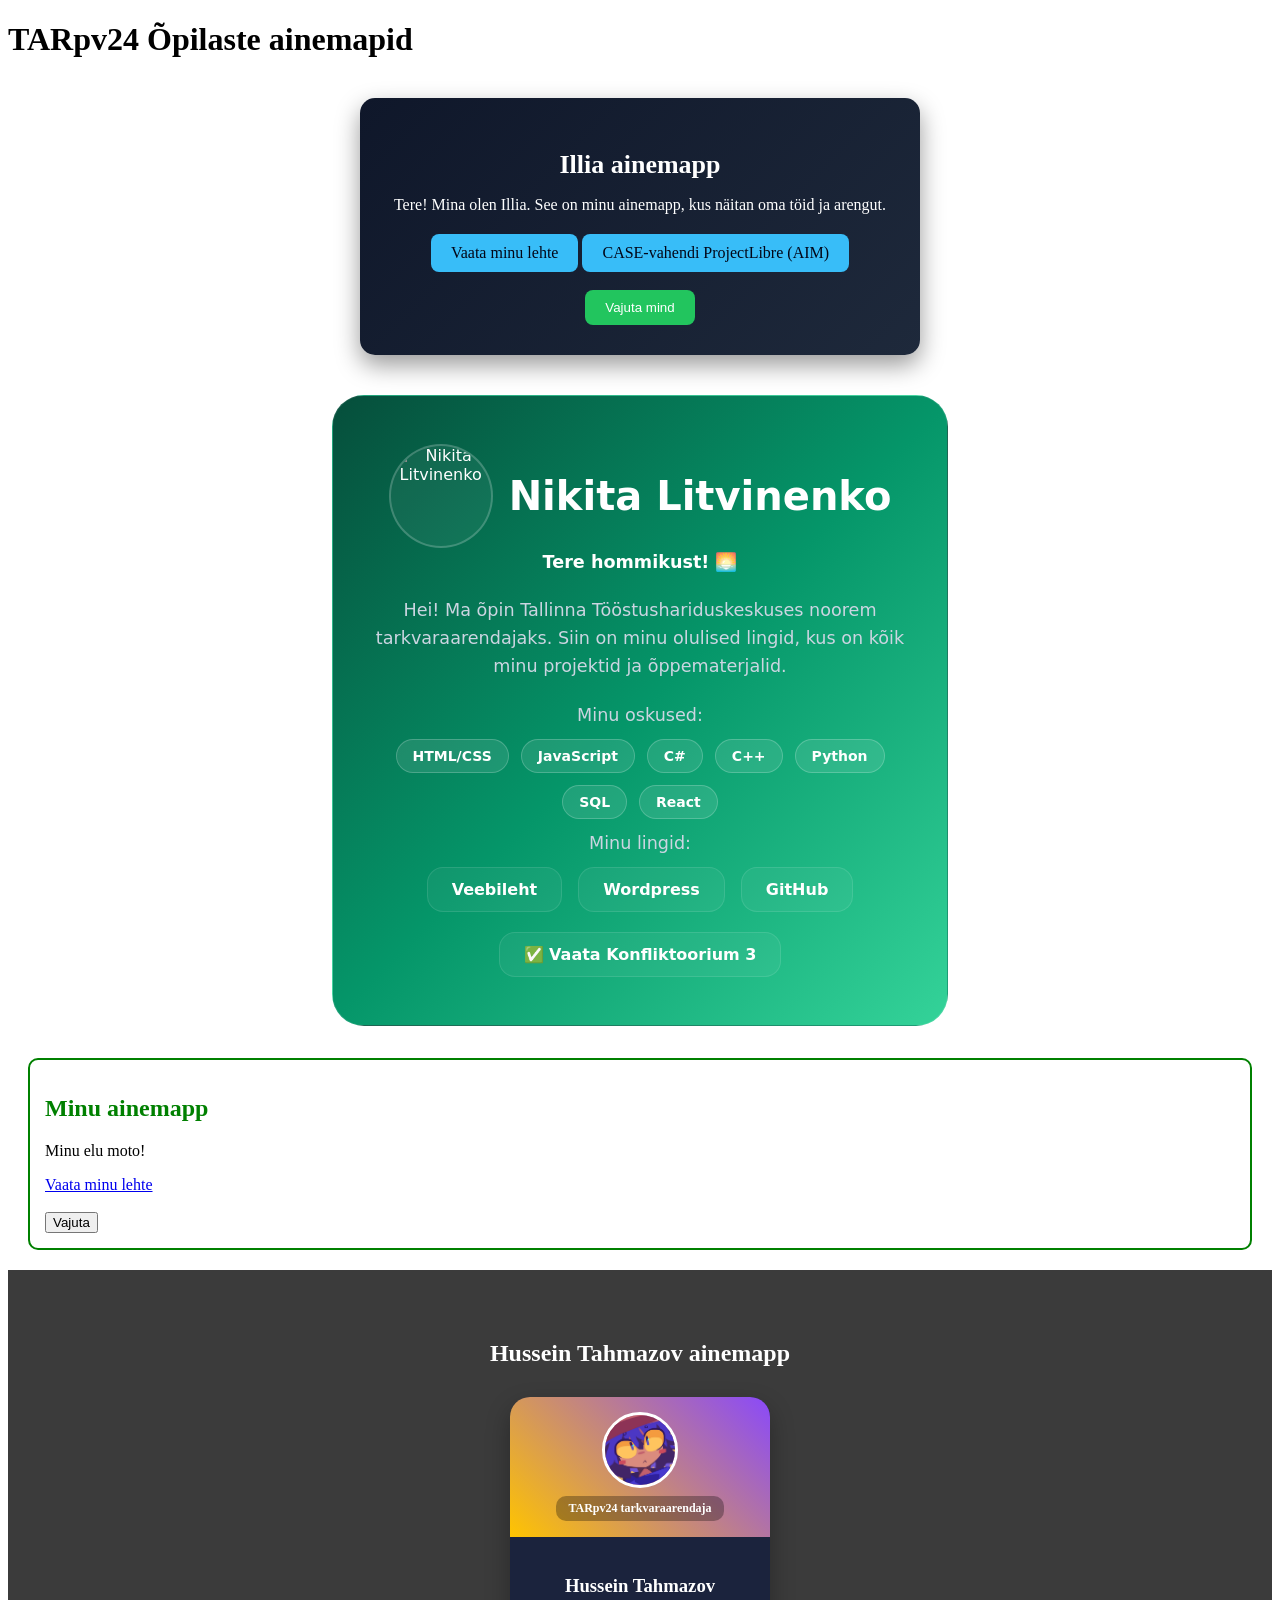
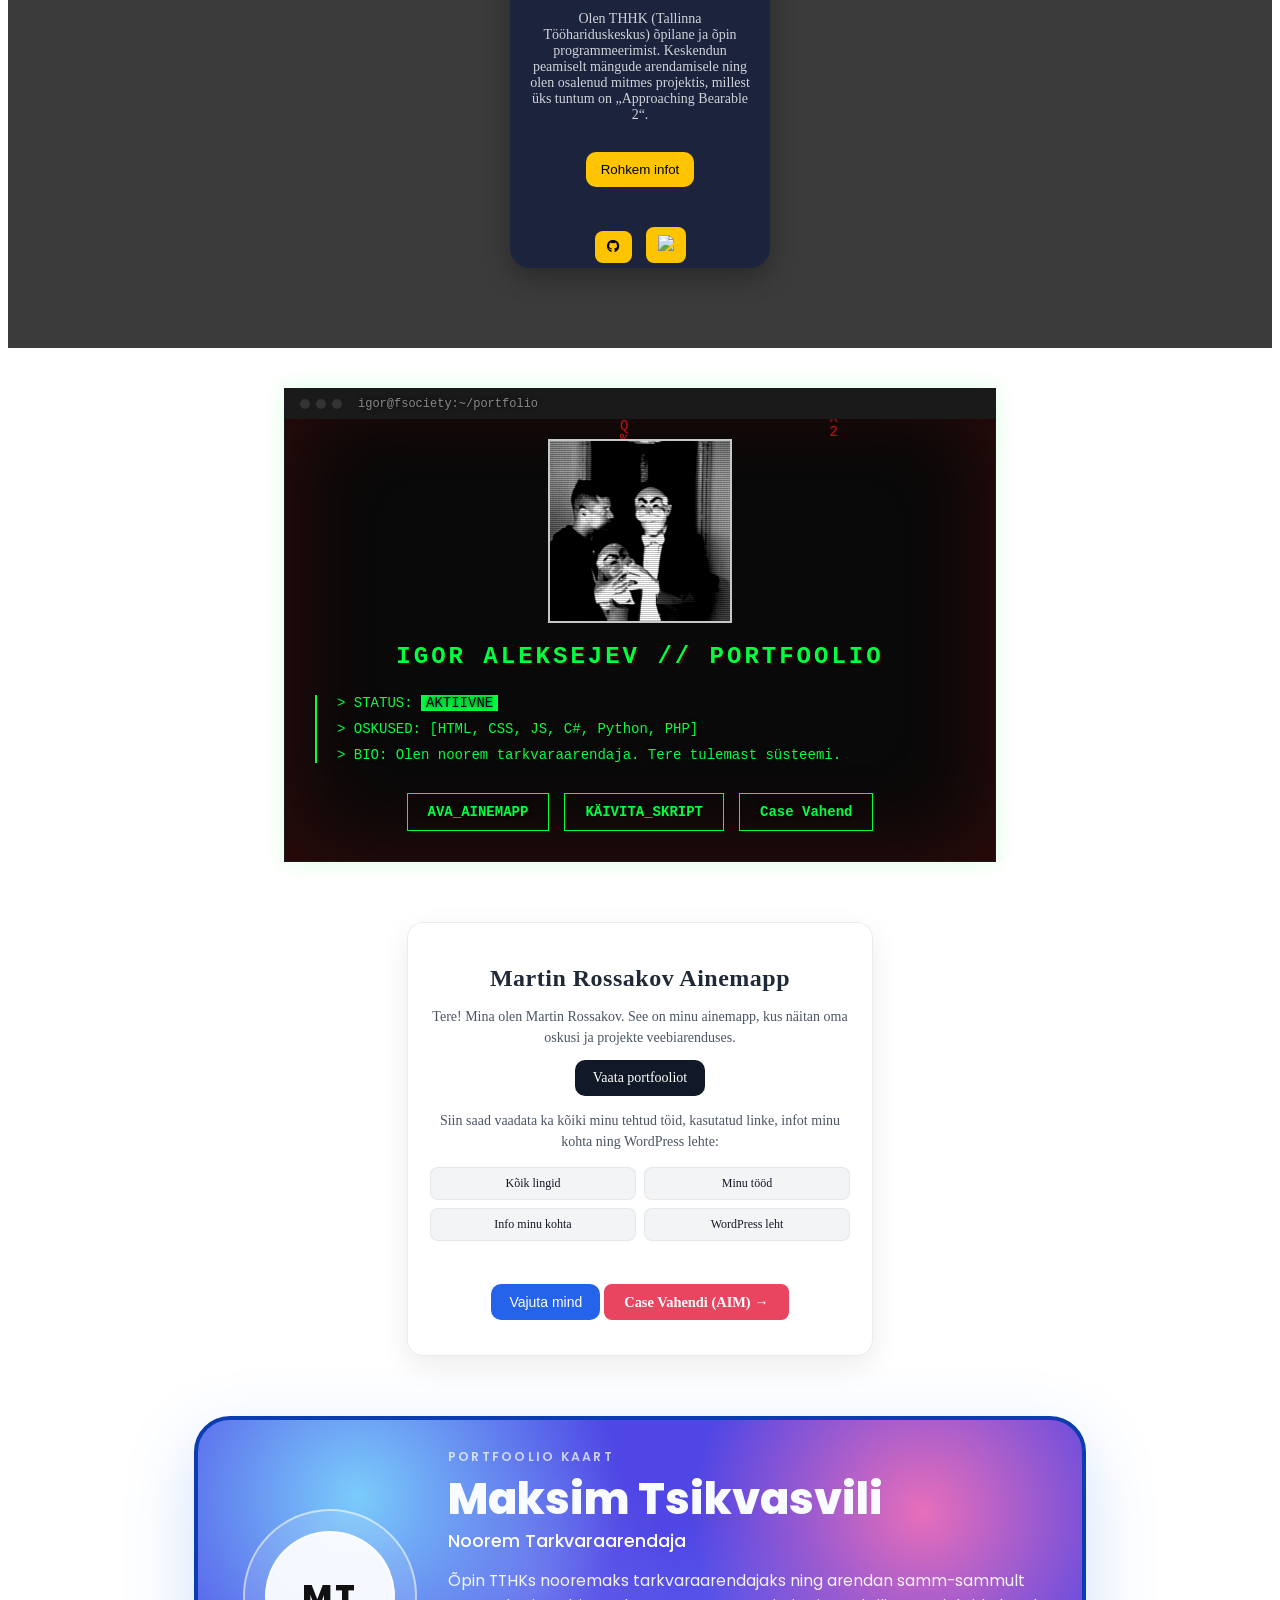
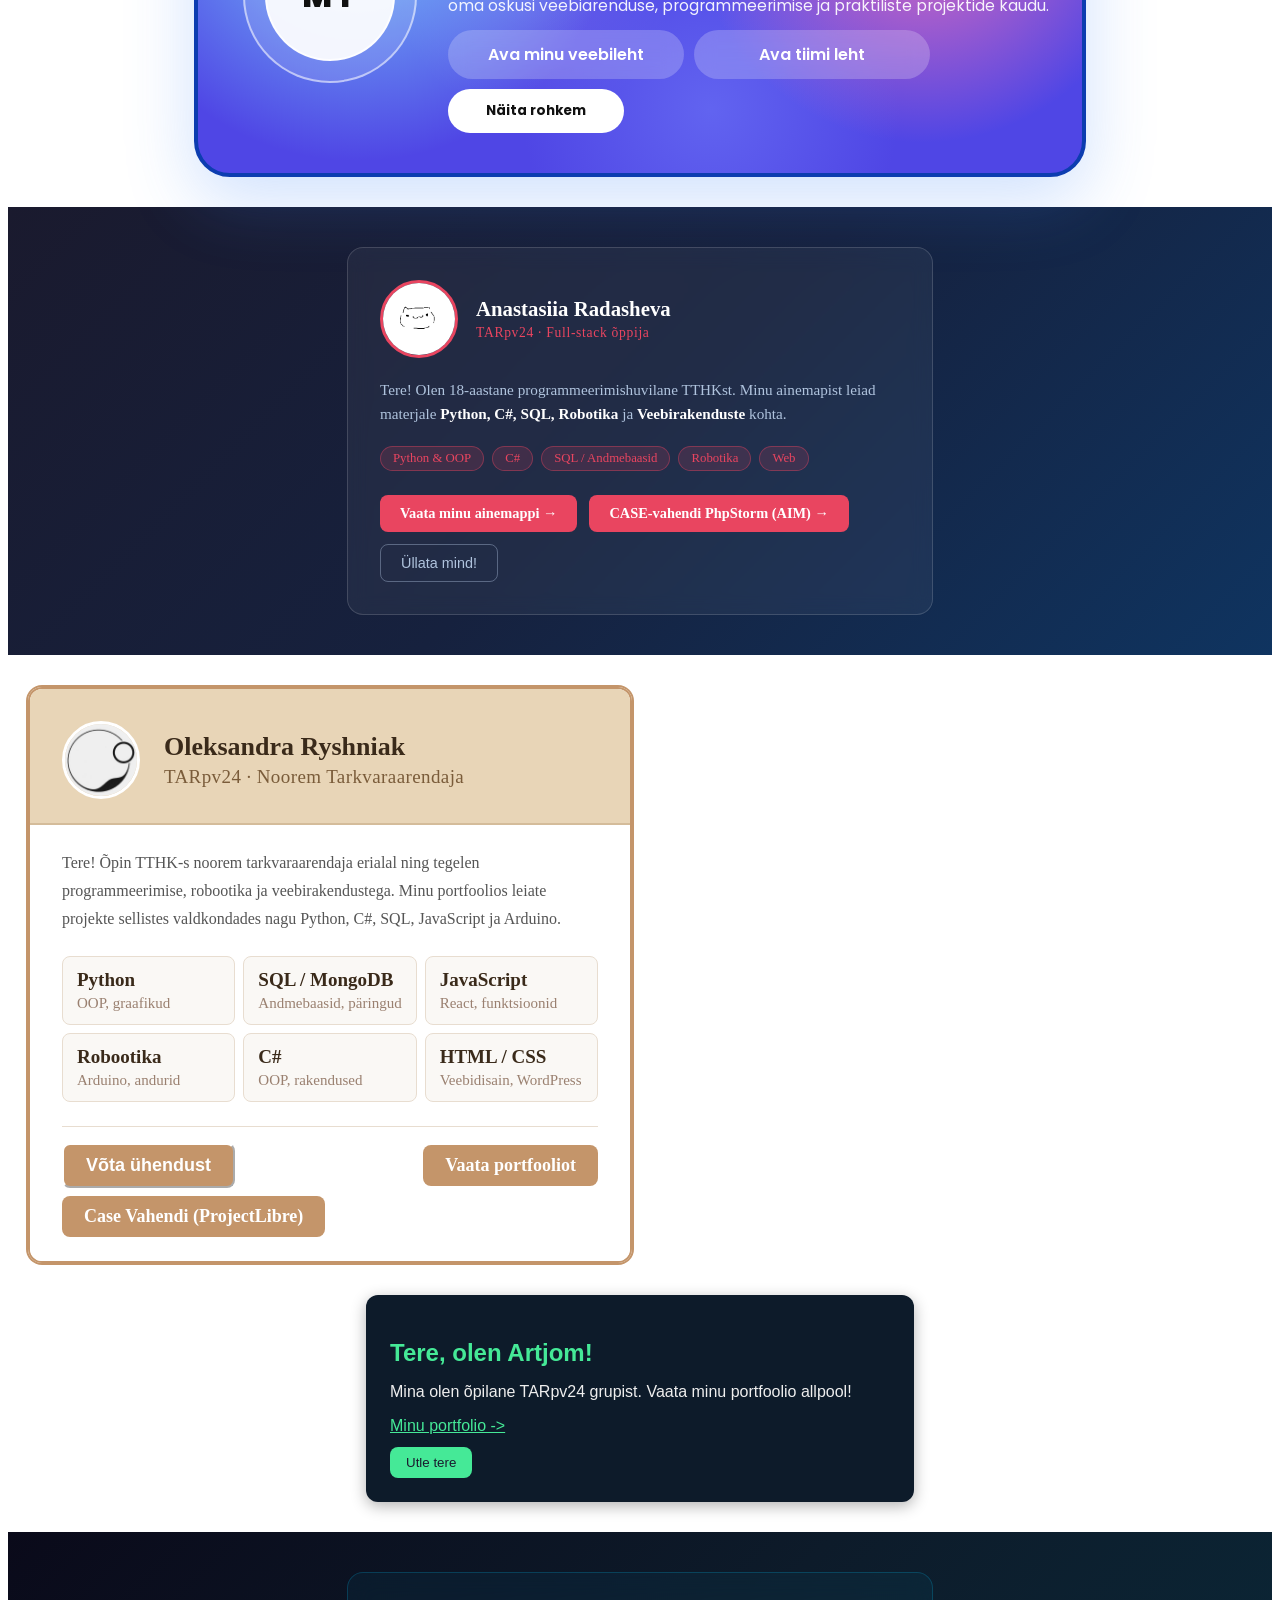
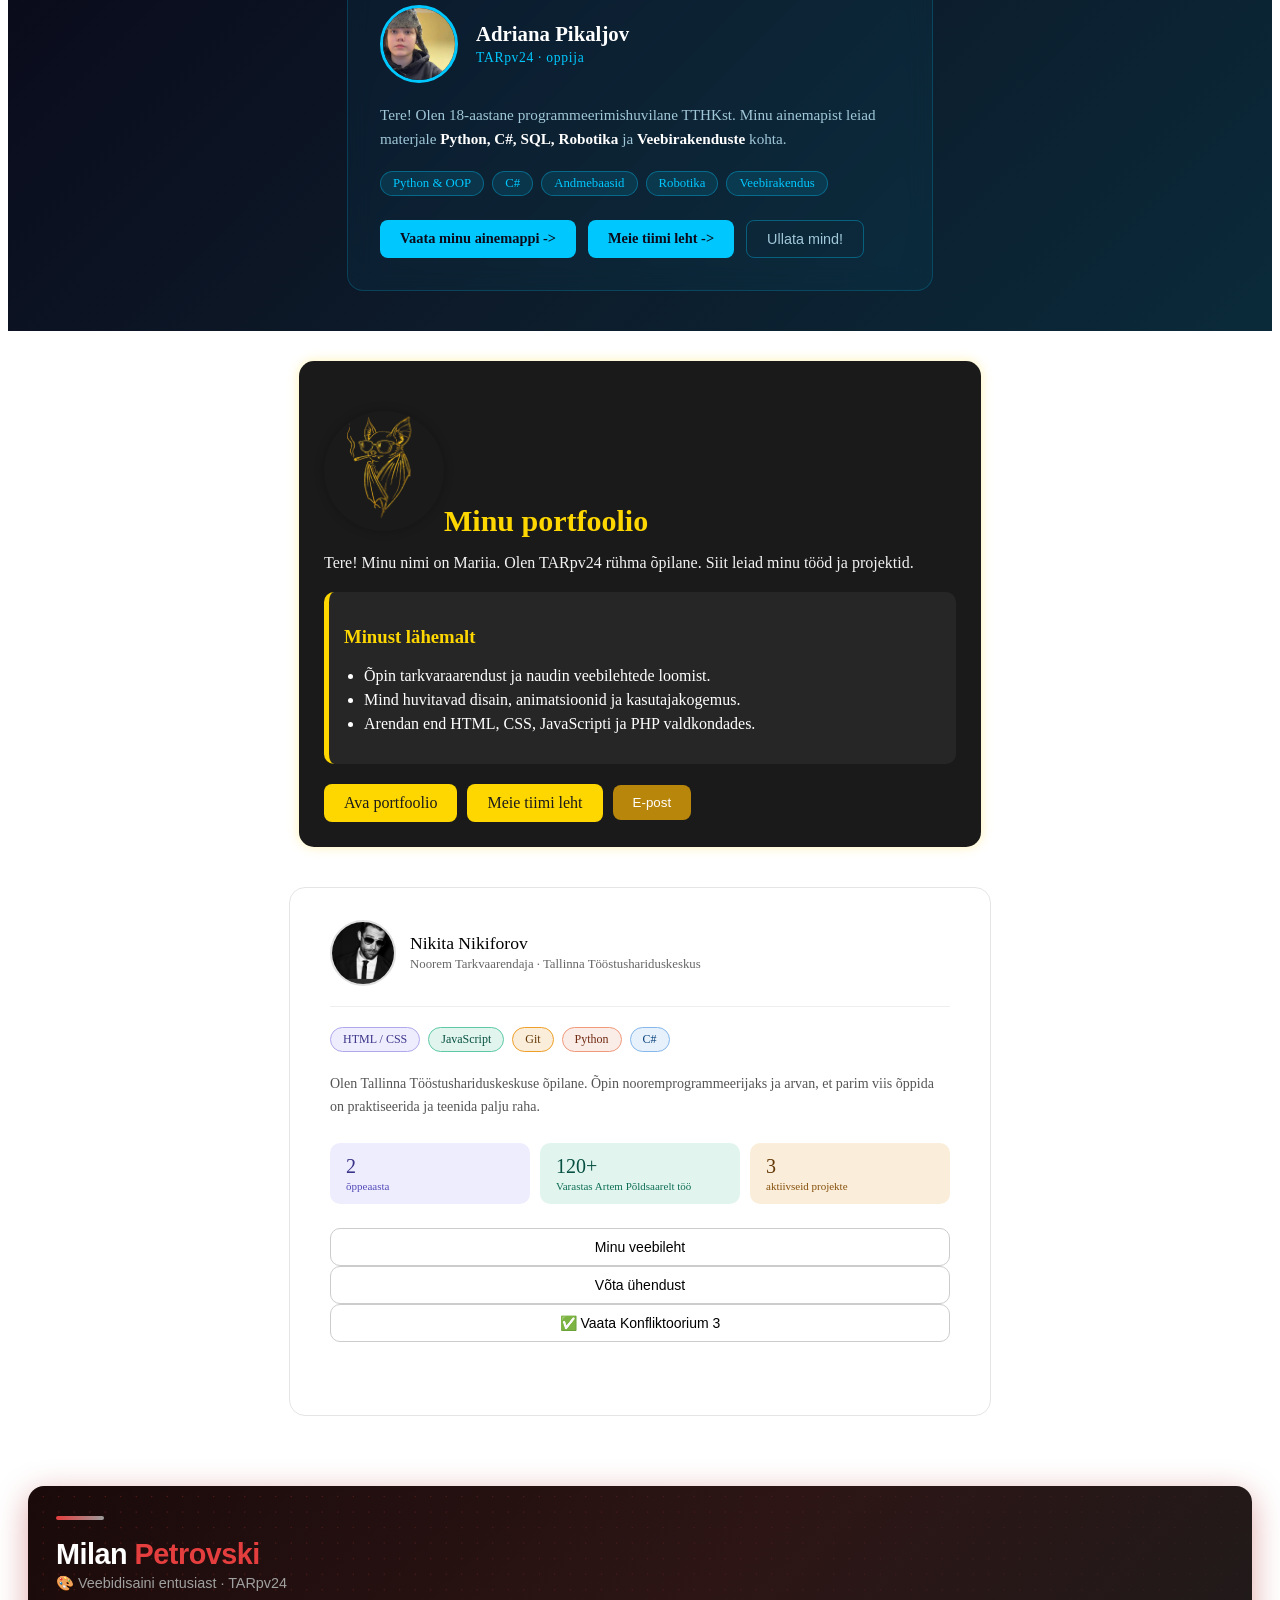
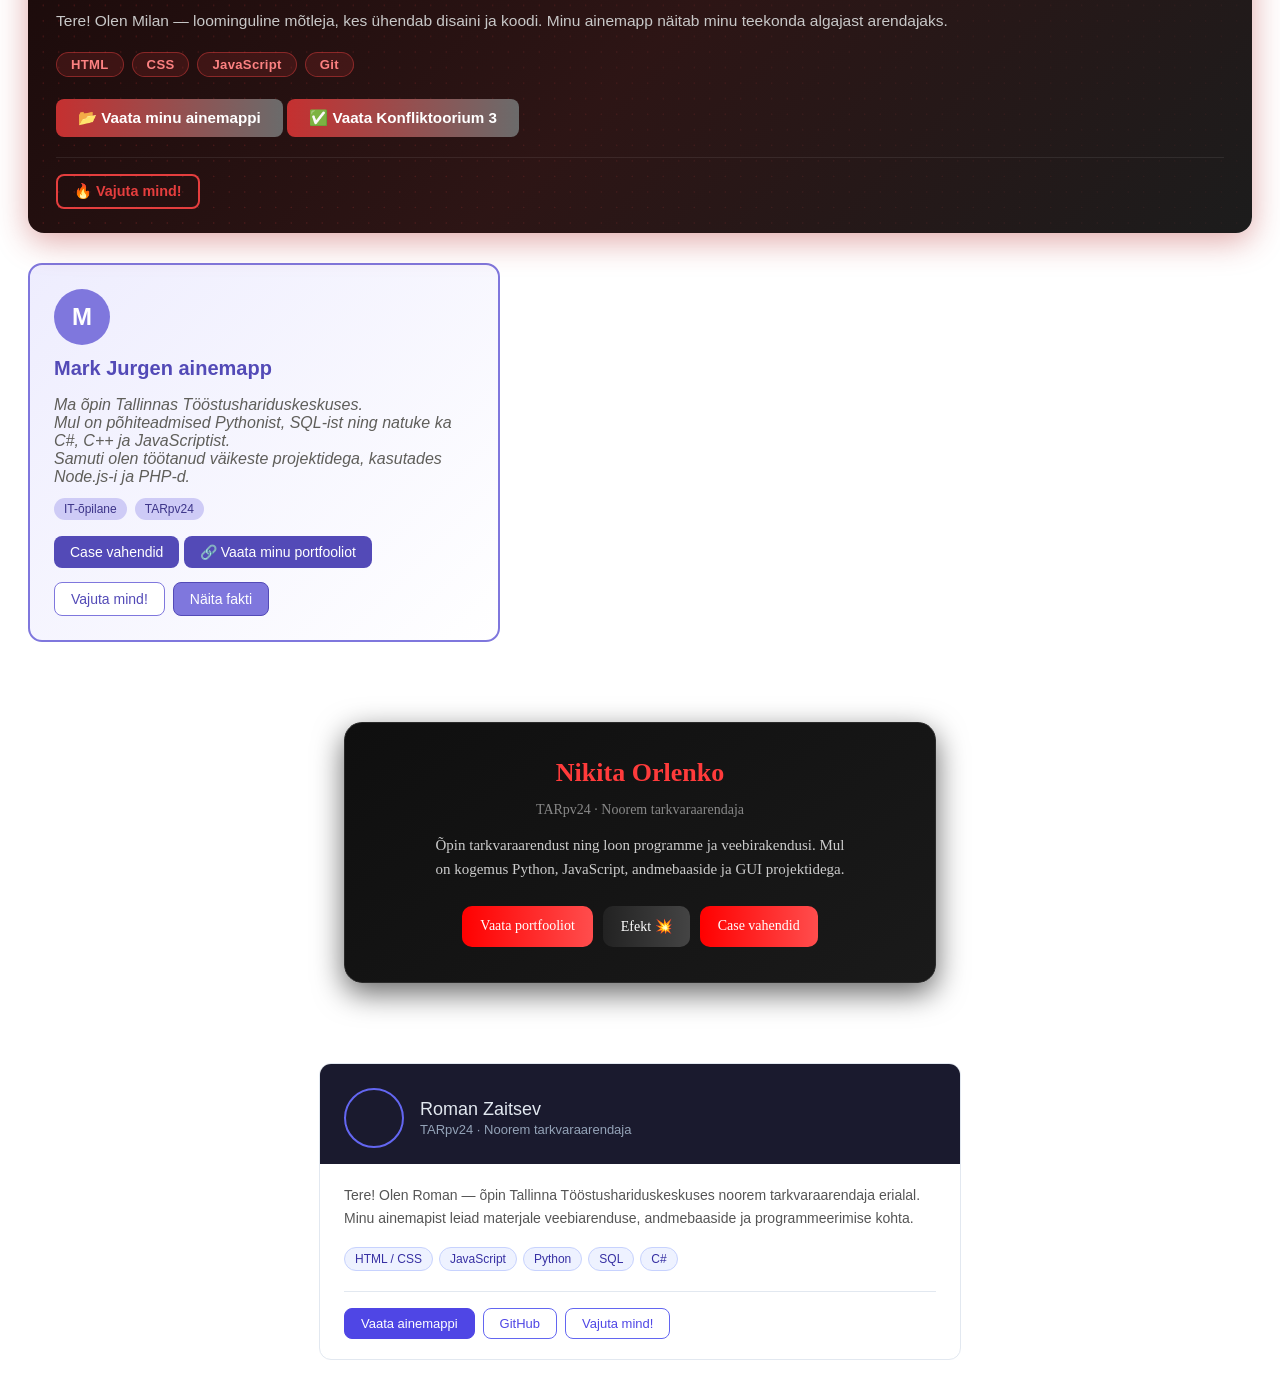
==== index.html @ 667fa2ba "Merge remote-tracking branch 'origin/Hussein_Tahmazov-feature'" ====
<!DOCTYPE html>
<html lang="et">

<head>
    <meta charset="UTF-8">
    <title>Ainemapid</title>
    <link rel="preconnect" href="https://fonts.googleapis.com">
    <link rel="preconnect" href="https://fonts.gstatic.com" crossorigin>
    <link href="https://fonts.googleapis.com/css2?family=Poppins:wght@400;500;600;700;800&display=swap" rel="stylesheet">

    <!-- CSS link -->
    <link rel="stylesheet" href="style.css">
    <link rel="stylesheet" href="https://cdnjs.cloudflare.com/ajax/libs/font-awesome/6.5.0/css/all.min.css">
    <link rel="stylesheet" href="illia.css">
</head>

<body>

    <h1>TARpv24 Õpilaste ainemapid</h1>

    <!-- SIIN võivad olla teiste õpilaste osad -->

    <section class="illia-section" id="illia">
        <h2 class="illia-title">Illia ainemapp</h2>
        <p class="illia-text">
            Tere! Mina olen Illia. See on minu ainemapp, kus näitan oma töid ja arengut.
        </p>
        <a class="illia-link" href="https://illiablahun24.thkit.ee" target="_blank">
            Vaata minu lehte
        </a>
        <a href="AIM/index.html" target="_blank" class="illia-link">
            CASE-vahendi ProjectLibre (AIM)
        </a>
        <br><br>
        <button class="illia-btn" onclick="showMessage()">
            Vajuta mind
        </button>

    </section>

    <!-- NIKITA LITVINENKO OSA ALGUS -->

    <section id="nikita-litvinenko-section" class="nikita-litvinenko-profile-card">
        <div class="nikita-litvinenko-card-content">
            <div class="nikita-litvinenko-avatar-title-container">
                <div class="nikita-litvinenko-avatar-container">
                    <div class="nikita-litvinenko-avatar-glow"></div>
                    <img src="https://avatars.githubusercontent.com/u/195296126?v=4" alt="Nikita Litvinenko"
                        class="nikita-litvinenko-avatar">
                </div>
                <h2 class="nikita-litvinenko-title">Nikita Litvinenko</h2>
            </div>
            <p id="nikita-litvinenko-greeting" class="nikita-litvinenko-description"
                style="font-weight: 600; color: #ffffff; margin-top: 0;"></p>

            <p class="nikita-litvinenko-description">Hei! Ma õpin Tallinna Tööstushariduskeskuses
                noorem tarkvaraarendajaks. Siin on minu olulised lingid, kus on kõik
                minu projektid ja õppematerjalid.</p>

            <p class="nikita-litvinenko-description">Minu oskused:</p>

            <div class="nikita-litvinenko-skills-grid">
                <div class="nikita-litvinenko-skill-tag">HTML/CSS</div>
                <div class="nikita-litvinenko-skill-tag">JavaScript</div>
                <div class="nikita-litvinenko-skill-tag">C#</div>
                <div class="nikita-litvinenko-skill-tag">C++</div>
                <div class="nikita-litvinenko-skill-tag">Python</div>
                <div class="nikita-litvinenko-skill-tag">SQL</div>
                <div class="nikita-litvinenko-skill-tag">React</div>
            </div>

            <p class="nikita-litvinenko-description">Minu lingid:</p>
            <div class="nikita-litvinenko-links" style="margin-bottom: 20px;">
                <a href="https://nikitalitvinenko24.thkit.ee/" class="nikita-litvinenko-link-btn"
                    target="_blank">Veebileht</a>
                <a href="https://nikitalitvinenko24.thkit.ee/wp" class="nikita-litvinenko-link-btn"
                    target="_blank">Wordpress</a>
                <a href="https://github.com/nikita-lit" class="nikita-litvinenko-link-btn" target="_blank">GitHub</a>
            </div>
            <div class="nikita-litvinenko-links">
                <a href="konf2-2/index.html" class="nikita-litvinenko-link-btn"
                    target="_blank">✅ Vaata Konfliktoorium 3</a>
            </div>
        </div>
    </section>
    <script>
        const greetingElement = document.getElementById('nikita-litvinenko-greeting');
        const hour = new Date().getHours();
        let greeting = "Tere!";

        if (hour >= 5 && hour < 12)
            greeting = "Tere hommikust! 🌅";
        else if (hour >= 12 && hour < 18)
            greeting = "Tere päevast! ☀️";
        else if (hour >= 18 && hour < 22)
            greeting = "Tere õhtust! 🌙";
        else
            greeting = "Head ööd! ✨";

        let i = 0;
        function typeWriter()
        {
            if (i < greeting.length)
            {
                greetingElement.textContent += greeting.charAt(i);
                i++;
                setTimeout(typeWriter, 100);
            }
        }
        greetingElement.textContent = "";
        typeWriter();

        const skillTags = document.querySelectorAll('.nikita-litvinenko-skill-tag');
        skillTags.forEach(tag => {
            tag.addEventListener('click', () => {

                tag.style.transform = 'scale(1.1)';
                tag.style.backgroundColor = '#10b981';
                tag.style.color = '#ffffff';

                setTimeout(() => {
                    alert(`Oled valinud oskuse: ${tag.innerText}`);
                }, 50);

                setTimeout(() => {
                    tag.style.transform = 'scale(1)';
                    tag.style.backgroundColor = '';
                    tag.style.color = '';
                }, 300);
            });
        });
    </script>
    <!-- NIKITA LITVINENKO OSA LÕPP -->

    <!-- MINU OSA ALGUS -->
    <section class="minu-osa">
        <h2>Minu ainemapp</h2>

        <p>Minu elu moto!</p>

        <a href="SIIA_SINU_LINK" target="_blank">
            Vaata minu lehte
        </a>

        <br><br>

        <button onclick="alert('Tere!')">Vajuta</button>
    </section>
    <!-- MINU OSA LÕPP -->
    <section class="hussein-section">
        <h2>Hussein Tahmazov ainemapp</h2>

        <div class="hussein-card">

            <div class="hussein-top">
                <img src="images/Hussik.jpg" alt="Hussein" class="hussein-profile-img">
                <span class="hussein-badge">TARpv24 tarkvaraarendaja</span>
            </div>

            <div class="hussein-bottom">
                <h3>Hussein Tahmazov</h3>
                <p>
                    Olen THHK (Tallinna Tööhariduskeskus) õpilane ja õpin programmeerimist. Keskendun peamiselt mängude
                    arendamisele ning olen osalenud mitmes projektis, millest
                    üks tuntum on „Approaching Bearable 2“.
                </p>

                <button onclick="showMessage()">Rohkem infot</button>

                <div id="hussein-more-info" class="hussein-hidden-info">
                    <p>Õpin Tallinna tööshariduskeskuses (TARpv24).</p>
                    <p>Minu eesmärk on aidata inimesi oma programmide abil.</p>
                    <p>Oskused: HTML, CSS, JavaScript, PHP, Python, MySQL, C#, Lua, C++.</p>
                </div>
            </div>

            <div class="hussein-social-links">
                <a href="https://github.com/afunne" target="_blank">
                    <i class="fab fa-github"></i>
                </a>

                <a href="https://www.roblox.com/users/2741083612/profile" target="_blank">
                    <img src="https://img.icons8.com/?size=10&id=On1mXgF3RZRN&format=png&color=000000"
                        class="hussein-social-icon">
                </a>
            </div>

        </div>
    </section>

    <script>
        function showMessage() {
            const info = document.getElementById("hussein-more-info");
            const btn = document.querySelector(".hussein-bottom button");

            info.classList.toggle("show");

            if (info.classList.contains("show")) {
                btn.textContent = "Vähem infot";
            } else {
                btn.textContent = "Rohkem infot";
            }
        }
    </script>

    <!-- IGOR OSA ALGUS -->
    <section class="igor-osa">
        <div class="igor-terminal-header">
            <span class="igor-dot"></span><span class="igor-dot"></span><span class="igor-dot"></span>
            <span class="igor-title">igor@fsociety:~/portfolio</span>
        </div>

        <div class="igor-content">
            <div class="igor-image-wrapper">
                <img src="igor-pilt/igor.jpg" alt="Igor" class="igor-pilt">
                <div class="igor-glitch-overlay"></div>
            </div>

            <h2 class="igor-h2">Igor Aleksejev // Portfoolio</h2>

            <div class="igor-data">
                <p class="igor-p">> STATUS: <span class="igor-highlight">AKTIIVNE</span></p>
                <p class="igor-p">> OSKUSED: [HTML, CSS, JS, C#, Python, PHP]</p>
                <p class="igor-p">> BIO: Olen noorem tarkvaraarendaja. Tere tulemast süsteemi.</p>
            </div>

            <div class="igor-actions">
                <a href="https://igoraleksejev24.thkit.ee/" target="_blank" class="igor-link">AVA_AINEMAPP</a>
                <button class="igor-btn" id="igor-hack-btn">KÄIVITA_SKRIPT</button>
                <a href="kak-dushe-ugodno/index.html" target="_blank" class="igor-link">
                    Case Vahend
                </a>
            </div>
        </div>
    </section>
    <!-- IGOR OSA LÕPP -->

    <section class="martin-rossakov-box">
        <h2 id="martin-rossakov-heading">Martin Rossakov Ainemapp</h2>
        <p class="martin-rossakov-desc">
            Tere! Mina olen Martin Rossakov. See on minu ainemapp, kus näitan oma oskusi ja projekte veebiarenduses.
        </p>
        <a href="https://martinrossakov24.thkit.ee/index.html" target="_blank" class="martin-rossakov-btn">
            Vaata portfooliot
        </a>
        <p class="martin-rossakov-desc">
            Siin saad vaadata ka kõiki minu tehtud töid, kasutatud linke, infot minu kohta ning WordPress lehte:
        </p>
        <div class="martin-rossakov-links">
            <a href="https://martinrossakov24.thkit.ee/teemad_lindig.html" target="_blank" class="martin-rossakov-small-btn">
                Kõik lingid
            </a>
            <a href="https://martinrossakov24.thkit.ee/tood.html" target="_blank" class="martin-rossakov-small-btn">
                Minu tööd
            </a>
            <a href="https://martinrossakov24.thkit.ee/info.html" target="_blank" class="martin-rossakov-small-btn">
                Info minu kohta
            </a>
            <a href="https://martinrossakov24.thkit.ee/wp/" target="_blank" class="martin-rossakov-small-btn">
                WordPress leht
            </a>
        </div>
        <br>
        <button onclick="martinAlert()" class="martin-rossakov-action">
            Vajuta mind
        </button>
        <a href="AIM/index.html" target="_blank" class="nastja-link-nupp">
            Case Vahendi (AIM)  →
        </a>
        <p id="martin-rossakov-text"></p>
    </section>

    <!-- MAKSIMI OSA ALGUS -->
    <section class="maksim-section">
        <div class="maksim-card" id="maksim-card">
            <div class="maksim-layout">
                <div class="maksim-visual">
                    <div class="maksim-avatar-ring">
                        <div class="maksim-avatar">
                            <span class="maksim-avatar-text">MT</span>
                        </div>
                    </div>
                </div>
                <div class="maksim-content">
                    <p class="maksim-eyebrow">Portfoolio kaart</p>
                    <h2>Maksim Tsikvasvili</h2>
                    <p class="maksim-role">Noorem Tarkvaraarendaja</p>
                    <p class="maksim-text">
                        Õpin TTHKs nooremaks tarkvaraarendajaks ning arendan samm-sammult oma oskusi veebiarenduse,
                        programmeerimise ja praktiliste projektide kaudu.
                    </p>
                    <div class="maksim-actions">
                        <a class="maksim-link" href="https://maksimtsikvasvili24.thkit.ee/" target="_blank" rel="noreferrer">
                            Ava minu veebileht
                        </a>
                        <a class="maksim-link" href="./MMA/index.html">
                            Ava tiimi leht
                        </a>
                        <button class="maksim-button" id="maksim-button" type="button" onclick="toggleMaksimCard()">
                            Näita rohkem
                        </button>
                    </div>
                    <div class="maksim-extra" id="maksim-extra">
                        <div class="maksim-extra-inner">
                            <p class="maksim-status" id="maksim-status">
                                Dünaamiline osa töötab: kaart on avatud, toonid on tugevamad ja kontaktid on rõhutatud.
                            </p>
                            <div class="maksim-socials">
                                <a class="maksim-social" href="https://github.com/maksimts-kool" target="_blank" rel="noreferrer" aria-label="GitHub">
                                    <svg viewBox="0 0 24 24" aria-hidden="true">
                                        <path d="M12 2C6.477 2 2 6.589 2 12.248c0 4.526 2.865 8.365 6.839 9.72.5.094.682-.221.682-.493 0-.243-.009-.888-.014-1.743-2.782.616-3.37-1.37-3.37-1.37-.455-1.177-1.11-1.49-1.11-1.49-.908-.636.069-.624.069-.624 1.004.072 1.532 1.053 1.532 1.053.892 1.564 2.341 1.112 2.91.85.091-.664.349-1.112.635-1.367-2.22-.258-4.555-1.136-4.555-5.056 0-1.117.389-2.031 1.029-2.747-.103-.259-.446-1.3.098-2.71 0 0 .84-.276 2.75 1.05A9.303 9.303 0 0 1 12 6.836a9.27 9.27 0 0 1 2.505.347c1.909-1.326 2.748-1.05 2.748-1.05.546 1.41.203 2.451.1 2.71.64.716 1.027 1.63 1.027 2.747 0 3.93-2.339 4.794-4.566 5.047.359.317.678.942.678 1.899 0 1.371-.012 2.476-.012 2.812 0 .274.18.592.688.492A10.276 10.276 0 0 0 22 12.248C22 6.589 17.523 2 12 2z"/>
                                    </svg>
                                </a>
                                <a class="maksim-social" href="https://t.me/maksimts3" target="_blank" rel="noreferrer" aria-label="Telegram">
                                    <svg viewBox="0 0 24 24" aria-hidden="true">
                                        <path d="M21.944 4.665c.302-1.423-.516-1.98-1.74-1.533L2.84 9.92c-1.186.458-1.17 1.12-.216 1.412l4.454 1.42 10.31-6.62c.487-.32.932-.148.566.183l-8.356 7.63-.326 4.856c.477 0 .688-.223.955-.486l2.293-2.252 4.77 3.63c.879.495 1.507.24 1.726-.84l2.928-13.188z"/>
                                    </svg>
                                </a>
                            </div>
                        </div>
                    </div>
                </div>
            </div>
        </div>
    </section>
    <!-- MAKSIMI OSA LÕPP -->

    <!-- NASTJA OSA ALGUS -->
    <section class="nastja-section">
        <div class="nastja-card">
            <div class="nastja-header">
                <div class="nastja-avatar">
                    <img src="images/nastja.png" alt="Anastasiia Radasheva" class="nastja-foto">
                </div>
                <div class="nastja-info">
                    <h2 class="nastja-nimi">Anastasiia Radasheva</h2>
                    <p class="nastja-tiitel">TARpv24 · Full-stack õppija</p>
                </div>
            </div>
            <p class="nastja-kirjeldus">
                Tere! Olen 18-aastane programmeerimishuvilane TTHKst.
                Minu ainemapist leiad materjale <strong>Python, C#, SQL, Robotika</strong> ja
                <strong>Veebirakenduste</strong> kohta.
            </p>
            <div class="nastja-teemad">
                <span class="nastja-tag"> Python & OOP</span>
                <span class="nastja-tag"> C#</span>
                <span class="nastja-tag">SQL / Andmebaasid</span>
                <span class="nastja-tag"> Robotika</span>
                <span class="nastja-tag"> Web</span>
            </div>
            <div class="nastja-nupud">
                <a href="https://anastasiiaradasheva24.thkit.ee/wp/eng/" target="_blank" class="nastja-link-nupp">
                    Vaata minu ainemappi →
                </a>
                <a href="AIM/index.html" target="_blank" class="nastja-link-nupp">
                    CASE-vahendi PhpStorm (AIM)  →
                </a>
                <button class="nastja-hello-nupp" onclick="nastjaHello()">Üllata mind!</button>
            </div>
        </div>
    </section>
    <!-- NASTJA OSA LÕPP -->

    <!-- OLEKSANDRA RYSHNIAK -->
    <section class="oleksa-section">
        <div class="oleksa-top">
            <img src="images/pilt_oleksa.jpg" alt="Oleksandra" class="oleksa-avatar">
            <div>
                <h2 class="oleksa-name">Oleksandra Ryshniak</h2>
                <p class="oleksa-role">TARpv24 · Noorem Tarkvaraarendaja</p>
            </div>
        </div>
        <div class="oleksa-body">
            <p class="oleksa-bio">
                Tere! Õpin TTHK-s noorem tarkvaraarendaja erialal ning tegelen programmeerimise,
                robootika ja veebirakendustega. Minu portfoolios leiate projekte sellistes
                valdkondades nagu Python, C#, SQL, JavaScript ja Arduino.
            </p>
            <div class="oleksa-grid">
                <div class="oleksa-skill">
                    <p class="oleksa-skill-name">Python</p>
                    <p class="oleksa-skill-sub">OOP, graafikud</p>
                </div>
                <div class="oleksa-skill">
                    <p class="oleksa-skill-name">SQL / MongoDB</p>
                    <p class="oleksa-skill-sub">Andmebaasid, päringud</p>
                </div>
                <div class="oleksa-skill">
                    <p class="oleksa-skill-name">JavaScript</p>
                    <p class="oleksa-skill-sub">React, funktsioonid</p>
                </div>
                <div class="oleksa-skill">
                    <p class="oleksa-skill-name">Robootika</p>
                    <p class="oleksa-skill-sub">Arduino, andurid</p>
                </div>
                <div class="oleksa-skill">
                    <p class="oleksa-skill-name">C#</p>
                    <p class="oleksa-skill-sub">OOP, rakendused</p>
                </div>
                <div class="oleksa-skill">
                    <p class="oleksa-skill-name">HTML / CSS</p>
                    <p class="oleksa-skill-sub">Veebidisain, WordPress</p>
                </div>
            </div>
            <div class="oleksa-footer">
                <button class="oleksa-btn" id="oleksa-contact-btn">
                    Võta ühendust
                </button>
                <a  href="https://oleksandraryshniak24.thkit.ee/wp1/" target="_blank" class="oleksa-btn">
                    Vaata portfooliot
                </a>
                <a href="kak-dushe-ugodno/index.html" target="_blank" class="oleksa-btn">
                    Case Vahendi (ProjectLibre) 
                </a>
            </div>
        </div>
    </section>
    <!-- OLEKSANDRA RYSHNIAK LÕPP -->

    <!-- ARTJOM OSA ALGUS -->
    <section class="artjom-section">
        <h2 class="artjom-title">Tere, olen Artjom!</h2>
        <p class="artjom-desc">Mina olen õpilane TARpv24 grupist. Vaata minu portfoolio allpool!</p>
        <a class="artjom-link" href="https://artjompoldsaar24.thkit.ee/">Minu portfolio -></a><br>
        <button class="artjom-btn" onclick="artjomAlert()">Utle tere</button>
    </section>
    <!-- ARTJOM OSA LÕPP -->

    <!-- ADRIANA OSA ALGUS -->
    <section class="adriana-section">
        <div class="adriana-card">
            <div class="adriana-header">
                <div class="adriana-avatar">
                    <img src="images/adriana.jpg" alt="Adriana Pikaljov" class="adriana-foto">
                </div>
                <div class="adriana-info">
                    <h2 class="adriana-nimi">Adriana Pikaljov</h2>
                    <p class="adriana-tiitel">TARpv24 · oppija</p>
                </div>
            </div>
            <p class="adriana-kirjeldus">
                Tere! Olen 18-aastane programmeerimishuvilane TTHKst.
                Minu ainemapist leiad materjale <strong>Python, C#, SQL, Robotika</strong> ja
                <strong>Veebirakenduste</strong> kohta.
            </p>
            <div class="adriana-teemad">
                <span class="adriana-tag">Python &amp; OOP</span>
                <span class="adriana-tag">C#</span>
                <span class="adriana-tag">Andmebaasid</span>
                <span class="adriana-tag">Robotika</span>
                <span class="adriana-tag">Veebirakendus</span>
            </div>
            <div class="adriana-nupud">
                <a href="https://adrianapikaljov24.thkit.ee/wp/" target="_blank" class="adriana-link-nupp">
                    Vaata minu ainemappi ->
                </a>
                <a href="./MMA/index.html#kaart-2" class="adriana-link-nupp">
                    Meie tiimi leht ->
                </a>
                <button class="adriana-hello-nupp" onclick="adrianaHello()">Ullata mind!</button>
            </div>
        </div>
    </section>
    <!-- ADRIANA OSA LÕPP -->

    <script src="illia.js"></script>
    <script src="igor/igor-bg.js"></script>
    <script>
        function martinAlert() {
            alert("Tere Martinilt! 👋");
            document.getElementById("martin-rossakov-text").innerHTML =
                "Ava lingid ja vaata minu töid! 🚀";
        }

        function toggleMaksimCard() {
            const sectionCard = document.getElementById("maksim-card");
            const actionButton = document.getElementById("maksim-button");
            const isExpanded = sectionCard.classList.toggle("maksim-card--active");
            actionButton.textContent = isExpanded ? "Peida" : "Näita rohkem";
        }

        document.getElementById("igor-hack-btn").addEventListener("click", function () {
            alert("SÜSTEEM ON VALMIS. HELLO FRIEND.");
            this.innerHTML = "LIGIPÄÄS_OLEMAS";
            this.style.borderColor = "#ff0000";
            this.style.color = "#ff0000";
        });

        document.getElementById("oleksa-contact-btn").addEventListener("click", function () {
            alert("Kirjuta mulle: oleksandraryshniak@gmail.com");
        });

        function artjomAlert() {
            alert("Tere! Olen Artjom, tere tulemast minu sektsiooni!");
        }
        function nastjaHello() {
            const teated = [
                "Tere!  Vaata minu ainemappi — seal on palju huvitavat!",
                "Fun fact: SQL on mu lemmik aine! ",
                "Ma õpin TTHKs TARpv24 rühmas ",
                "Olen ehitanud rakendusi C#, Python ja Webiga! "
            ];
            const juhuslik = teated[Math.floor(Math.random() * teated.length)];
            alert(juhuslik);
        }

        function adrianaHello() {
            const teated = [
                "Tere! Vaata minu ainemappi — seal on palju kasulikke materjale!",
                "Fun fact: Adriana ja Nastja kasutavad chatgpt",
                "Ma õpin TTHKs TARpv24 rühmas"
            ];
            const juhuslik = teated[Math.floor(Math.random() * teated.length)];
            alert(juhuslik);
        }
        </script>

    <!-- Mariia OSA ALGUS -->
    <section class="mariia-section">
        <h2><img src="images/Mariia_pilt.png" alt="Mariia foto" class="mariia-pilt">Minu portfoolio</h2>
        <p>Tere! Minu nimi on Mariia. Olen TARpv24 rühma õpilane. Siit leiad minu tööd ja projektid.</p>

        <div class="mariia-info">
            <h3>Minust lähemalt</h3>
            <ul>
                <li>Õpin tarkvaraarendust ja naudin veebilehtede loomist.</li>
                <li>Mind huvitavad disain, animatsioonid ja kasutajakogemus.</li>
                <li>Arendan end HTML, CSS, JavaScripti ja PHP valdkondades.</li>
            </ul>
        </div>

        <div class="mariia-actions">
            <a href="https://mariiaposvystak24.thkit.ee" class="portfoliomariia-btn" target="_blank">Ava portfoolio</a>
            <a href="./MMA/index.html#kaart-2" class="portfoliomariia-btn">
                Meie tiimi leht </a>
            <button class="hello-btnmariia" onclick="showMessage_mariia()">E-post</button>
        </div>
    </section>

    <script>
        function showMessage_mariia() {
            alert("Minu e-post on posvytsakmariia@gmail.com");
        }
    </script>
    <!-- Mariia OSA LÕPP -->

    <!-- Nikita Nikiforov OSA ALGUS -->
    <section class="nikitan-section">
        <div class="nikitan-kaart">
            <div class="nikitan-header">
                <div class="nikitan-avatar">
                    <img src="images/nikitanfoto.jpeg" alt="avatar">
                </div>
                <div>
                    <p class="nikitan-nimi">Nikita Nikiforov</p>
                    <p class="nikitan-roll">Noorem Tarkvaarendaja · Tallinna Tööstushariduskeskus</p>
                </div>
            </div>

            <hr class="nikitan-joon">

            <div class="nikitan-oskused">
                <span class="nikitan-badge">HTML / CSS</span>
                <span class="nikitan-badge">JavaScript</span>
                <span class="nikitan-badge">Git</span>
                <span class="nikitan-badge">Python</span>
                <span class="nikitan-badge">C#</span>
            </div>

            <p class="nikitan-bio">
                Olen Tallinna Tööstushariduskeskuse õpilane. Õpin nooremprogrammeerijaks ja arvan, et parim viis õppida on praktiseerida ja teenida palju raha.
            </p>

            <div class="nikitan-stats">
                <div class="nikitan-stat"><span class="nikitan-stat-arv">2</span><span class="nikitan-stat-silt">õppeaasta</span></div>
                <div class="nikitan-stat"><span class="nikitan-stat-arv">120+</span><span class="nikitan-stat-silt">Varastas Artem Põldsaarelt töö</span></div>
                <div class="nikitan-stat"><span class="nikitan-stat-arv">3</span><span class="nikitan-stat-silt">aktiivseid projekte</span></div>
            </div>

            <a href="https://nikitanikiforov24.thkit.ee/" target="_blank"><button class="nikitan-nupp">Minu veebileht</button></a>
            <button class="nikitan-nupp" onclick="nikitanVotaUhendust()">Võta ühendust</button>

            <a href="konf2-2/index.html" target="_blank"><button class="nikitan-nupp">✅ Vaata Konfliktoorium 3</button></a>

            <p class="nikitan-teade" id="nikitan-teade"></p>
        </div>
    </section>

    <script>
        function nikitanVotaUhendust() {
            var el = document.getElementById('nikitan-teade');
            el.textContent = 'Tere! Sain su sõnumi kätte — vastan esimesel võimalusel.';
            setTimeout(function() { el.textContent = ''; }, 3000);
        }
    </script>
    <!-- Nikita Nikiforov OSA LÕPP -->

    <!-- MILAN OSA ALGUS -->
    <section class="Milan-section">
        <div class="Milan-card">

            <!-- DotField canvas — фон карточки -->
            <canvas class="Milan-dotfield" id="milanDotCanvas"></canvas>
            <!-- SVG glow поверх canvas, под контентом -->
            <svg class="Milan-dotfield-svg" id="milanDotSvg" aria-hidden="true">
                <defs>
                    <radialGradient id="milanGlow">
                        <stop offset="0%" stop-color="#3a0a0a" />
                        <stop offset="100%" stop-color="transparent" />
                    </radialGradient>
                </defs>
                <circle id="milanGlowCircle" cx="-9999" cy="-9999" r="160"
                        fill="url(#milanGlow)" style="opacity:0;" />
            </svg>

            <!-- Контент карточки -->
            <div class="Milan-content">
                <div class="Milan-accent-bar"></div>
                <h2 class="Milan-title">Milan <span class="Milan-highlight">Petrovski</span></h2>
                <p class="Milan-tagline">🎨 Veebidisaini entusiast · TARpv24</p>
                <p class="Milan-bio">
                    Tere! Olen Milan — loominguline mõtleja, kes ühendab disaini ja koodi.
                    Minu ainemapp näitab minu teekonda algajast arendajaks.
                </p>
                <div class="Milan-skills">
                    <span class="Milan-tag">HTML</span>
                    <span class="Milan-tag">CSS</span>
                    <span class="Milan-tag">JavaScript</span>
                    <span class="Milan-tag">Git</span>
                </div>
                <a class="Milan-btn" href="https://milanpetrovski24.thkit.ee" target="_blank">
                    📂 Vaata minu ainemappi
                </a>
                <a class="Milan-btn" href="konf2-2/index.html" target="_blank">
                    ✅ Vaata Konfliktoorium 3
                </a>
                <div class="Milan-footer">
                    <button class="Milan-surprise-btn" onclick="milanSurprise()">🔥 Vajuta mind!</button>
                    <p class="Milan-msg" id="milanMsg"></p>
                </div>
            </div>
        </div>
    </section>

    <script>
        /* ===== Milan JS ===== */
        const MilanQuotes = [
            "🚀 Kood on luule, mida arvutid mõistavad!",
            "💡 Iga viga on uus õppetund.",
            "🎯 Commit by commit — suureks arendajaks!",
            "🔥 Programmeerimine = superjõud!"
        ];
        let MilanIdx = 0;
        function MilanSurprise() {
            const msg = document.getElementById('MilanMsg');
            msg.textContent = MilanQuotes[MilanIdx % MilanQuotes.length];
            msg.classList.remove('Milan-msg-pop');
            void msg.offsetWidth;
            msg.classList.add('Milan-msg-pop');
            MilanIdx++;
        }

        /* ===== MILAN JS ===== */
        const milanQuotes = [
            "🎨 Disain on vaikimine, mis räägib!",
            "💥 Iga piksel on otsus.",
            "🚀 Kood + loovus = maagia!",
            "⚡ Veeb on minu lõuend."
        ];
        let milanIdx = 0;
        function milanSurprise() {
            const msg = document.getElementById('milanMsg');
            msg.textContent = milanQuotes[milanIdx % milanQuotes.length];
            msg.classList.remove('Milan-msg-pop');
            void msg.offsetWidth;
            msg.classList.add('Milan-msg-pop');
            milanIdx++;
        }

        /* ===== MILAN DOTFIELD (vanilla JS port) ===== */
        (function () {
            const canvas  = document.getElementById('milanDotCanvas');
            const glowEl  = document.getElementById('milanGlowCircle');
            if (!canvas) return;

            const ctx = canvas.getContext('2d', { alpha: true });
            const dpr = Math.min(window.devicePixelRatio || 1, 2);

            // props
            const DOT_RADIUS    = 1.5;
            const DOT_SPACING   = 14;
            const BULGE_STRENGTH = 60;
            const CURSOR_RADIUS = 500;
            const GLOW_RADIUS   = 160;
            const GRADIENT_FROM = 'rgba(229, 62, 62, 0.30)';
            const GRADIENT_TO   = 'rgba(120, 60, 60, 0.18)';
            const TWO_PI        = Math.PI * 2;

            let dots = [];
            let w = 0, h = 0;
            let offsetX = 0, offsetY = 0;
            let frameCount = 0;
            let rafId;
            let glowOpacity = 0;
            let engagement  = 0;

            const mouse = { x: -9999, y: -9999, prevX: -9999, prevY: -9999, speed: 0 };

            function buildDots(W, H) {
                const step = DOT_RADIUS + DOT_SPACING;
                const cols = Math.floor(W / step);
                const rows = Math.floor(H / step);
                const padX = (W % step) / 2;
                const padY = (H % step) / 2;
                dots = [];
                for (let r = 0; r < rows; r++) {
                    for (let c = 0; c < cols; c++) {
                        const ax = padX + c * step + step / 2;
                        const ay = padY + r * step + step / 2;
                        dots.push({ ax, ay, sx: ax, sy: ay });
                    }
                }
            }

            function resize() {
                const rect = canvas.parentElement.getBoundingClientRect();
                w = rect.width;
                h = rect.height;
                canvas.width  = w * dpr;
                canvas.height = h * dpr;
                canvas.style.width  = w + 'px';
                canvas.style.height = h + 'px';
                ctx.setTransform(dpr, 0, 0, dpr, 0, 0);
                offsetX = rect.left + window.scrollX;
                offsetY = rect.top  + window.scrollY;
                buildDots(w, h);
            }

            function onMouseMove(e) {
                mouse.x = e.pageX - offsetX;
                mouse.y = e.pageY - offsetY;
            }

            // mouse speed tracker
            setInterval(function () {
                const dx = mouse.prevX - mouse.x;
                const dy = mouse.prevY - mouse.y;
                const dist = Math.sqrt(dx * dx + dy * dy);
                mouse.speed += (dist - mouse.speed) * 0.5;
                if (mouse.speed < 0.001) mouse.speed = 0;
                mouse.prevX = mouse.x;
                mouse.prevY = mouse.y;
            }, 20);

            function tick() {
                frameCount++;
                const len = dots.length;
                const crSq = CURSOR_RADIUS * CURSOR_RADIUS;
                const rad  = DOT_RADIUS / 2;

                const targetEng = Math.min(mouse.speed / 5, 1);
                engagement += (targetEng - engagement) * 0.06;
                if (engagement < 0.001) engagement = 0;

                glowOpacity += (engagement - glowOpacity) * 0.08;
                glowEl.setAttribute('cx', mouse.x);
                glowEl.setAttribute('cy', mouse.y);
                glowEl.style.opacity = glowOpacity;

                ctx.clearRect(0, 0, w, h);

                const grad = ctx.createLinearGradient(0, 0, w, h);
                grad.addColorStop(0, GRADIENT_FROM);
                grad.addColorStop(1, GRADIENT_TO);
                ctx.fillStyle = grad;

                ctx.beginPath();
                for (let i = 0; i < len; i++) {
                    const d = dots[i];
                    const dx = mouse.x - d.ax;
                    const dy = mouse.y - d.ay;
                    const distSq = dx * dx + dy * dy;

                    if (distSq < crSq && engagement > 0.01) {
                        const dist  = Math.sqrt(distSq);
                        const t     = 1 - dist / CURSOR_RADIUS;
                        const push  = t * t * BULGE_STRENGTH * engagement;
                        const angle = Math.atan2(dy, dx);
                        d.sx += (d.ax - Math.cos(angle) * push - d.sx) * 0.15;
                        d.sy += (d.ay - Math.sin(angle) * push - d.sy) * 0.15;
                    } else {
                        d.sx += (d.ax - d.sx) * 0.1;
                        d.sy += (d.ay - d.sy) * 0.1;
                    }

                    ctx.moveTo(d.sx + rad, d.sy);
                    ctx.arc(d.sx, d.sy, rad, 0, TWO_PI);
                }
                ctx.fill();

                rafId = requestAnimationFrame(tick);
            }

            // init
            resize();
            window.addEventListener('resize', function () {
                cancelAnimationFrame(rafId);
                setTimeout(function () { resize(); rafId = requestAnimationFrame(tick); }, 100);
            });
            window.addEventListener('mousemove', onMouseMove, { passive: true });
            rafId = requestAnimationFrame(tick);
        })();
    </script>

    <!-- NASTJA OSA LÕPP -->
    <!-- MARK OSA ALGUS -->
    <section class="markjurgen-section">
        <div class="markjurgen-card">
            <div class="markjurgen-avatar">M</div>
            <h2 class="markjurgen-title">Mark Jurgen ainemapp</h2>
            <p class="markjurgen-motto">Ma õpin Tallinnas Tööstushariduskeskuses.<br>
                Mul on põhiteadmised Pythonist, SQL-ist ning natuke ka C#, C++ ja JavaScriptist.<br>
                Samuti olen töötanud väikeste projektidega, kasutades Node.js-i ja PHP-d.</p>


            <div class="markjurgen-info">
                <span class="markjurgen-badge">IT-õpilane</span>
                <span class="markjurgen-badge">TARpv24</span>
            </div>

            <a class="markjurgen-link" href="MJNO/home.html" target="_blank">
                Case vahendid
            </a>

            <a class="markjurgen-link" href="https://markjurgen24.thkit.ee/index.html" target="_blank">
                🔗 Vaata minu portfooliot
            </a>

            <div class="markjurgen-btns">
                <button class="markjurgen-btn" onclick="markjurgenGreet()">Vajuta mind!</button>
                <button class="markjurgen-btn markjurgen-btn-alt" onclick="markjurgenToggle()">Näita fakti</button>
            </div>

            <p class="markjurgen-fact" id="markjurgenFact" style="display:none;">
                💡 Minu nimi on Mark, olen 20-aastane ja õpin programmeerijaks
            </p>
        </div>
    </section>
    <!-- MINU OSA LÕPP -->

    <script>
        function markjurgenGreet() {
            const msgs = ["Tere! 👋", "Hei, kuidas läheb?", "Sinu kood töötab! ✅"];
            alert(msgs[Math.floor(Math.random() * msgs.length)]);
        }
        function markjurgenToggle() {
            const el = document.getElementById("markjurgenFact");
            el.style.display = el.style.display === "none" ? "block" : "none";
        }
    </script>

    <!-- NIKITA ORLENKO -->
    <section class="nikita-dark-section">
        <div class="nikita-dark-card">

            <h2 class="nikita-dark-name">Nikita Orlenko</h2>
            <p class="nikita-dark-role">TARpv24 · Noorem tarkvaraarendaja</p>

            <p class="nikita-dark-about">
                Õpin tarkvaraarendust ning loon programme ja veebirakendusi.
                Mul on kogemus Python, JavaScript, andmebaaside ja GUI projektidega.
            </p>

            <!-- КНОПКИ -->
            <div class="nikita-buttons">

                <a href="https://nikitaorlenko24.thkit.ee/WP/"
                   target="_blank"
                   class="nikita-dark-btn">
                    Vaata portfooliot
                </a>

                <a href="#"
                   class="nikita-dark-btn nikita-effect-btn"
                   onclick="nikitaFlash(event)">
                    Efekt 💥
                </a>


                <a class="nikita-dark-btn" href="MJNO/home.html" target="_blank">
                    Case vahendid
                </a>

            </div>

        </div>
    </section>
    <!-- NIKITA ORLENKO LÕPP -->

    <script>
        function nikitaFlash(event) {
            event.preventDefault();

            const card = document.querySelector(".nikita-dark-card");

            card.classList.add("nikita-flash");

            setTimeout(() => {
                card.classList.remove("nikita-flash");
            }, 600);
        }
    </script>
        <!-- NIKITA ORLENKO LÕPP -->

    <!-- ROMAN ZAITSEV OSA ALGUS -->
    <section class="roman-section">
        <div class="roman-header">
            <div class="roman-avatar-video">
                <video autoplay loop muted playsinline>
                    <source src="avatar/roman.mp4" type="video/mp4">
                </video>
            </div>
            <div class="roman-header-text">
                <h2>Roman Zaitsev</h2>
                <p>TARpv24 · Noorem tarkvaraarendaja</p>
            </div>
        </div>
        <div class="roman-body">
            <p class="roman-bio">
                Tere! Olen Roman — õpin Tallinna Tööstushariduskeskuses noorem tarkvaraarendaja erialal.
                Minu ainemapist leiad materjale veebiarenduse, andmebaaside ja programmeerimise kohta.
            </p>
            <div class="roman-skills">
                <span class="roman-skill">HTML / CSS</span>
                <span class="roman-skill">JavaScript</span>
                <span class="roman-skill">Python</span>
                <span class="roman-skill">SQL</span>
                <span class="roman-skill">C#</span>

            </div>
            <div class="roman-footer">
                <a href="https://romanzaitsev24.thkit.ee/" target="_blank" class="roman-btn primary">Vaata ainemappi</a>
                <a href="https://github.com/" target="_blank" class="roman-btn">GitHub</a>
                <button class="roman-btn" onclick="romanHello()">Vajuta mind!</button>
            </div>
            <p class="roman-msg" id="roman-msg"></p>
        </div>
    </section>

    <script>
        document.querySelectorAll('.roman-skill').forEach(tag => {
            tag.addEventListener('click', () => {
                tag.style.transform = 'scale(1.2)';
                setTimeout(() => tag.style.transform = '', 200);
            });
        });
        function romanHello() {
            const msgs = [
                "Mark Jürgen ChatGPT deemon",
                "Kus on Marek Lukk?!",
                "Roman Zaitsev — TARpv24",
                "Illia Console God"
            ];
            const el = document.getElementById('roman-msg');
            el.textContent = msgs[Math.floor(Math.random() * msgs.length)];
            el.style.display = 'block';
        }
    </script>
    <!-- ROMAN ZAITSEV OSA LÕPP -->
</body>

</html>
---- style.css ----
.minu-osa {
    border: 2px solid green;
    padding: 15px;
    margin: 20px;
    border-radius: 10px;
}

.minu-osa h2 {
    color: green;
}

.martin-rossakov-box {
    max-width: 420px;
    margin: 60px auto;
    padding: 22px;

    border-radius: 16px;

    background: rgba(255, 255, 255, 0.75);
    backdrop-filter: blur(10px);

    border: 1px solid rgba(0, 0, 0, 0.08);

    box-shadow: 0 10px 30px rgba(0,0,0,0.08);

    text-align: center;

    animation: martinFadeIn 0.8s ease;
}

@keyframes martinFadeIn {
    from {
        opacity: 0;
        transform: translateY(18px);
    }
}
.illia-section {
    background: linear-gradient(135deg, #0f172a, #1e293b);
    color: white;
    padding: 30px;
    border-radius: 15px;
    max-width: 500px;
    margin: 40px auto;
    text-align: center;
    box-shadow: 0 10px 25px rgba(0,0,0,0.4);

    opacity: 0;
    transform: translateY(30px);
    animation: illiaFade 1s ease forwards;
}

.illia-title {
    font-size: 26px;
    margin-bottom: 15px;
}

.illia-text {
    font-size: 16px;
    margin-bottom: 20px;
}

/* LINK */
.illia-link {
    display: inline-block;
    padding: 10px 20px;
    background: #38bdf8;
    color: #020617;
    border-radius: 8px;
    text-decoration: none;
    transition: 0.3s;
}

.illia-link:hover {
    background: #0ea5e9;
    transform: scale(1.1);
}

/* BUTTON */
.illia-btn {
    padding: 10px 20px;
    background: #22c55e;
    border: none;
    border-radius: 8px;
    color: white;
    cursor: pointer;
    transition: 0.3s;
}

.illia-btn:hover {
    background: #16a34a;
    transform: translateY(-3px) scale(1.05);
}

/* ANIMATION */
@keyframes illiaFade {
    to {
        opacity: 1;
        transform: translateY(0);
    }
}

#martin-rossakov-heading {
    font-size: 24px;
    color: #1f2937;
    margin-bottom: 10px;
    letter-spacing: 0.5px;
}

.martin-rossakov-desc {
    font-size: 14px;
    color: #4b5563;
    line-height: 1.5;
    margin-bottom: 12px;
}

.martin-rossakov-btn {
    display: inline-block;
    padding: 10px 18px;

    background: #111827;
    color: white;

    text-decoration: none;
    border-radius: 10px;

    font-size: 14px;

    transition: 0.25s ease;
}

.martin-rossakov-btn:hover {
    background: #374151;
    transform: translateY(-2px);
}

.martin-rossakov-links {
    display: grid;
    grid-template-columns: 1fr 1fr;
    gap: 8px;

    margin: 15px 0;
}

.martin-rossakov-small-btn {
    padding: 8px 10px;

    background: #f3f4f6;
    color: #111827;

    text-decoration: none;

    border-radius: 8px;
    font-size: 12px;

    border: 1px solid rgba(0,0,0,0.06);

    transition: 0.2s ease;
}

.martin-rossakov-small-btn:hover {
    background: #e5e7eb;
    transform: translateY(-2px);
}

.martin-rossakov-action {
    margin-top: 10px;

    padding: 10px 18px;

    border: none;
    border-radius: 10px;

    background: #2563eb;
    color: white;

    font-size: 14px;

    cursor: pointer;

    transition: 0.25s ease;
}

.martin-rossakov-action:hover {
    background: #1d4ed8;
    transform: scale(1.05);
}

#martin-rossakov-text {
    margin-top: 10px;
    font-size: 13px;
    color: #374151;
}
/* === NASTJA SEKTSIOON === */
.nastja-section {
    display: flex;
    justify-content: center;
    padding: 40px 20px;
    background: linear-gradient(135deg, #1a1a2e 0%, #16213e 50%, #0f3460 100%);
    margin: 30px 0;
}
.nastja-card {
    background: rgba(255, 255, 255, 0.05);
    border: 1px solid rgba(255, 255, 255, 0.15);
    border-radius: 16px;
    padding: 32px;
    max-width: 520px;
    width: 100%;
    backdrop-filter: blur(10px);
    animation: nastja-ilmub 0.7s ease both;
}
@keyframes nastja-ilmub {
    from { opacity: 0; transform: translateY(24px); }
    to   { opacity: 1; transform: translateY(0); }
}
.nastja-header {
    display: flex;
    align-items: center;
    gap: 18px;
    margin-bottom: 20px;
}
.nastja-avatar {
    width: 72px;
    height: 72px;
    border-radius: 50%;
    overflow: hidden;
    border: 3px solid #e94560;
    flex-shrink: 0;
}
.nastja-foto {
    width: 100%;
    height: 100%;
    object-fit: cover;
}
.nastja-nimi {
    color: #ffffff;
    font-size: 1.3rem;
    margin: 0 0 4px 0;
}
.nastja-tiitel {
    color: #e94560;
    font-size: 0.85rem;
    margin: 0;
    letter-spacing: 0.05em;
}
.nastja-kirjeldus {
    color: #b0c4de;
    font-size: 0.95rem;
    line-height: 1.6;
    margin-bottom: 20px;
}
.nastja-kirjeldus strong {
    color: #ffffff;
}
.nastja-teemad {
    display: flex;
    flex-wrap: wrap;
    gap: 8px;
    margin-bottom: 24px;
}
.nastja-tag {
    background: rgba(233, 69, 96, 0.15);
    border: 1px solid rgba(233, 69, 96, 0.4);
    color: #e94560;
    border-radius: 20px;
    padding: 4px 12px;
    font-size: 0.8rem;
    transition: background 0.2s, transform 0.2s;
    cursor: default;
}
.nastja-tag:hover {
    background: rgba(233, 69, 96, 0.3);
    transform: scale(1.05);
}
.nastja-nupud {
    display: flex;
    gap: 12px;
    flex-wrap: wrap;
}
.nastja-link-nupp {
    background: #e94560;
    color: #ffffff;
    text-decoration: none;
    padding: 10px 20px;
    border-radius: 8px;
    font-size: 0.9rem;
    font-weight: 600;
    transition: background 0.2s, transform 0.15s;
}
.nastja-link-nupp:hover {
    background: #c73652;
    transform: translateY(-2px);
}
.nastja-hello-nupp {
    background: transparent;
    color: #b0c4de;
    border: 1px solid rgba(176, 196, 222, 0.4);
    padding: 10px 20px;
    border-radius: 8px;
    font-size: 0.9rem;
    cursor: pointer;
    transition: all 0.2s;
}
.nastja-hello-nupp:hover {
    background: rgba(176, 196, 222, 0.1);
    color: #ffffff;
    border-color: rgba(176, 196, 222, 0.7);
}


/* === MARKJURGEN SECTION === */
.markjurgen-section {
    margin: 20px;
}

.markjurgen-card {
    border: 2px solid #7F77DD;
    border-radius: 14px;
    padding: 24px;
    max-width: 420px;
    background: linear-gradient(135deg, #EEEDFE 0%, #ffffff 100%);
    font-family: sans-serif;
    transition: box-shadow 0.3s;
}

.markjurgen-card:hover {
    box-shadow: 0 4px 20px rgba(127, 119, 221, 0.35);
}

.markjurgen-avatar {
    width: 56px;
    height: 56px;
    border-radius: 50%;
    background: #7F77DD;
    color: white;
    font-size: 24px;
    font-weight: bold;
    display: flex;
    align-items: center;
    justify-content: center;
    margin-bottom: 12px;
}

.markjurgen-title {
    color: #534AB7;
    margin: 0 0 8px;
    font-size: 20px;
}

.markjurgen-motto {
    color: #5F5E5A;
    font-style: italic;
    margin-bottom: 12px;
}

.markjurgen-info {
    display: flex;
    gap: 8px;
    margin-bottom: 16px;
    flex-wrap: wrap;
}

.markjurgen-badge {
    background: #CECBF6;
    color: #3C3489;
    font-size: 12px;
    padding: 4px 10px;
    border-radius: 20px;
    font-weight: 500;
}

.markjurgen-link {
    display: inline-block;
    background: #534AB7;
    color: white;
    text-decoration: none;
    padding: 8px 16px;
    border-radius: 8px;
    font-size: 14px;
    margin-bottom: 14px;
    transition: background 0.2s;
}

.markjurgen-link:hover {
    background: #3C3489;
}

.markjurgen-btns {
    display: flex;
    gap: 8px;
    flex-wrap: wrap;
}

.markjurgen-btn {
    padding: 8px 16px;
    border: 1.5px solid #7F77DD;
    border-radius: 8px;
    background: white;
    color: #534AB7;
    cursor: pointer;
    font-size: 14px;
    transition: background 0.2s, transform 0.1s;
}

.markjurgen-btn:hover {
    background: #EEEDFE;
}

.markjurgen-btn:active {
    transform: scale(0.97);
}

.markjurgen-btn-alt {
    background: #7F77DD;
    color: white;
    border-color: #534AB7;
}

.markjurgen-btn-alt:hover {
    background: #534AB7;
}

.markjurgen-fact {
    margin-top: 14px;
    padding: 10px 14px;
    background: #E6F1FB;
    border-left: 3px solid #378ADD;
    border-radius: 0 8px 8px 0;
    font-size: 14px;
    color: #0C447C;
    animation: markjurgenFadeIn 0.3s ease;
}

@keyframes markjurgenFadeIn {
    from { opacity: 0; transform: translateY(-6px); }
    to   { opacity: 1; transform: translateY(0); }
}

/* --- IGOR ALEKSEJEV --- */
.igor-osa {
    background-color: #0a0a0a;
    color: #00ff41;
    font-family: 'Courier New', Courier, monospace;
    padding: 30px;
    margin: 40px auto;
    max-width: 650px;
    border: 1px solid #1a1a1a;
    box-shadow: 0 0 20px rgba(0, 255, 65, 0.15);
    position: relative;
}

/* Terminali ülaäär */
.igor-terminal-header {
    background: #1a1a1a;
    padding: 8px 15px;
    margin: -30px -30px 20px -30px;
    display: flex;
    align-items: center;
}

.igor-dot {
    height: 10px;
    width: 10px;
    background-color: #333;
    border-radius: 50%;
    display: inline-block;
    margin-right: 6px;
}

.igor-title {
    font-size: 12px;
    color: #888;
    margin-left: 10px;
}

/* PILDI DISAIN - Karm ja glitchy */
.igor-image-wrapper {
    position: relative;
    width: 180px;
    height: 180px;
    margin: 0 auto 20px;
    border: 2px solid #00ff41;
    overflow: hidden;
    filter: grayscale(100%) contrast(120%);
}

.igor-pilt {
    width: 100%;
    height: 100%;
    object-fit: cover;
    display: block;
}

/* Skaneerimisjooned pildil */
.igor-glitch-overlay {
    position: absolute;
    top: 0; left: 0; width: 100%; height: 100%;
    background: linear-gradient(rgba(18, 16, 16, 0) 50%, rgba(0, 0, 0, 0.25) 50%),
    linear-gradient(90deg, rgba(255, 0, 0, 0.06), rgba(0, 255, 0, 0.02), rgba(0, 0, 255, 0.06));
    background-size: 100% 2px, 3px 100%;
    pointer-events: none;
}

/* Teksti stiilid */
.igor-h2 {
    text-align: center;
    text-transform: uppercase;
    letter-spacing: 3px;
    margin-bottom: 25px;
    text-shadow: 2px 2px #ff000033;
}

.igor-data {
    border-left: 2px solid #00ff41;
    padding-left: 20px;
    margin-bottom: 30px;
}

.igor-highlight {
    background: #00ff41;
    color: #000;
    padding: 0 5px;
}

/* Nupud ja Lingid */
.igor-actions {
    display: flex;
    gap: 15px;
    justify-content: center;
    flex-wrap: wrap;
}

.igor-link, .igor-btn {
    padding: 10px 20px;
    border: 1px solid #00ff41;
    color: #00ff41;
    text-decoration: none;
    background: transparent;
    font-family: inherit;
    font-size: 14px;
    font-weight: bold;
    cursor: pointer;
    transition: all 0.3s ease;
}

/* HOVER EFEKTID (nõutud) */
.igor-link:hover, .igor-btn:hover {
    background: #00ff41;
    color: #000;
    box-shadow: 0 0 15px #00ff41;
    transform: scale(1.05);
}

.igor-p {
    margin: 10px 0;
    font-size: 14px;
}
/* --- IGOR LETTER GLITCH TÄIENDUS --- */

.igor-osa {
    position: relative;
    background-color: #0a0a0a;
    overflow: hidden;
}

/* See teeb sisu loetavaks tausta peal */
.igor-terminal-header,
.igor-content {
    position: relative;
    z-index: 2;
    /* Lisame tekstile väikse varju, et see "glitchi" pealt paremini välja paistaks */
    text-shadow: 0 0 5px rgba(0, 0, 0, 0.8);
}

/* Valikuline: lisa sektsioonile kerge punane kuma servadesse */
.igor-osa::after {
    content: "";
    position: absolute;
    top: 0; left: 0; right: 0; bottom: 0;
    box-shadow: inset 0 0 100px rgba(224, 21, 21, 0.2);
    pointer-events: none;
    z-index: 1;
}

/* Glitch animatsioon pealkirjale, kui hiirega peale minna */
.igor-h2:hover {
    animation: igor-text-glitch 0.2s infinite;
}

@keyframes igor-text-glitch {
    0% { transform: translate(0); }
    25% { transform: translate(2px, -2px); text-shadow: 2px 0 red; }
    50% { transform: translate(-2px, 2px); text-shadow: -2px 0 green; }
    75% { transform: translate(1px, 1px); }
    100% { transform: translate(0); }
}
.igor-osa {
    cursor: crosshair; /* Muudame kursori sihikuks, et sobiks teemaga */
}

/* Veendu, et sisu ei takistaks klikkimist taustale, kui soovid sädemeid igal pool */
.igor-content {
    pointer-events: auto;
}
/* ---------IGOR LÕPP-------------------*/
/* ======= OLEKSANDRA RYSHNIAK ======= */
.oleksa-section {
    border: 2px solid #c4956a;
    border-radius: 14px;
    overflow: hidden;
    max-width: 600px;
    margin: 2rem 20px;
    box-shadow: 0 0 0 2px #c4956a;
}
.oleksa-top {
    background: #e8d5b7;
    padding: 2rem 2rem 1.5rem;
    display: flex;
    align-items: center;
    gap: 1.5rem;
    border-bottom: 2px solid #d4bc9a;
}
.oleksa-initials {
    width: 72px;
    height: 72px;
    border-radius: 50%;
    background: #c4956a;
    display: flex;
    align-items: center;
    justify-content: center;
    font-size: 26px;
    font-weight: 600;
    color: #fff;
    flex-shrink: 0;
    border: 3px solid #fff;
}
.oleksa-section .oleksa-name {
    margin: 0 0 4px;
    font-size: 26px;
    font-weight: 600;
    color: #3a2a1a;
}
.oleksa-section .oleksa-role {
    margin: 0;
    font-size: 19px;
    color: #7a5c3a;
    letter-spacing: 0.4px;
}
.oleksa-body {
    background: #fff;
    padding: 1.5rem 2rem;
}
.oleksa-section .oleksa-bio {
    font-size: 16px;
    line-height: 1.75;
    color: #555;
    margin: 0 0 1.4rem;
}
.oleksa-grid {
    display: grid;
    grid-template-columns: repeat(3, 1fr);
    gap: 8px;
    margin-bottom: 1.5rem;
}
.oleksa-section .oleksa-skill {
    background: #faf8f5;
    border: 1px solid #e8ddd0;
    border-radius: 8px;
    padding: 12px 14px;
    transition: border-color 0.2s, background 0.2s;
    cursor: default;
}
.oleksa-section .oleksa-skill:hover {
    border-color: #c4956a;
    background: #fdf5ec;
}
.oleksa-section .oleksa-skill-name {
    font-size: 19px;
    font-weight: 600;
    color: #3a2a1a;
    margin: 0 0 4px;
}
.oleksa-section .oleksa-skill-sub {
    font-size: 15px;
    color: #9a8070;
    margin: 0;
}
.oleksa-section .oleksa-footer {
    display: flex;
    align-items: center;
    justify-content: space-between;
    border-top: 1px solid #e8ddd0;
    padding-top: 1rem;
    flex-wrap: wrap;
    gap: 8px;
}
.oleksa-section .oleksa-contact {
    font-size: 17px;
    color: #9a8070;
}
.oleksa-section .oleksa-btn {
    display: inline-block;
    background: #c4956a;
    color: #fff;
    border-color: white;
    border-radius: 8px;
    padding: 10px 22px;
    font-size: 18px;
    font-weight: 600;
    text-decoration: none;
    transition: background 0.2s, transform 0.15s;
}
.oleksa-section .oleksa-btn:hover {
    background: #a87848;
    transform: translateY(-1px);
}
.oleksa-section .oleksa-btn:active {
    transform: scale(0.97);
}
.oleksa-avatar {
    width: 72px;
    height: 72px;
    border-radius: 50%;
    object-fit: cover;
    border: 3px solid #fff;
}
/* ======= OLEKSANDRA RYSHNIAK LÕPP ======= */

/* ARTJOM OSA ALGUS */
.artjom-section {
    background: #0d1b2a;
    color: #eee;
    border-radius: 12px;
    padding: 24px;
    margin: 20px auto;
    max-width: 500px;
    font-family: sans-serif;
    box-shadow: 0 4px 15px rgba(0,0,0,0.3);
    transition: transform 0.2s;
}

.artjom-section:hover {
    transform: translateY(-4px);
}

.artjom-title {
    color: #45e997;
    margin-bottom: 8px;
}

.artjom-btn {
    margin-top: 12px;
    padding: 8px 16px;
    background: #45e997;
    color: #1a1a2e;
    border: none;
    border-radius: 8px;
    cursor: pointer;
}

.artjom-link {
    color: #45e997;
}
/* ARTJOM OSA LÕPP */

/* === ADRIANA SEKTSIOON === */
.adriana-section {
    display: flex;
    justify-content: center;
    padding: 40px 20px;
    background: linear-gradient(135deg, #0a0a1a 0%, #0d1b2a 50%, #0a2a3a 100%);
    margin: 30px 0;
}

.adriana-card {
    background: rgba(0, 200, 255, 0.05);
    border: 1px solid rgba(0, 200, 255, 0.2);
    border-radius: 16px;
    padding: 32px;
    max-width: 520px;
    width: 100%;
    backdrop-filter: blur(12px);
    animation: adriana-ilmub 0.7s ease both;
}

@keyframes adriana-ilmub {
    from { opacity: 0; transform: translateY(24px); }
    to   { opacity: 1; transform: translateY(0); }
}

.adriana-header {
    display: flex;
    align-items: center;
    gap: 18px;
    margin-bottom: 20px;
}

.adriana-avatar {
    width: 72px;
    height: 72px;
    border-radius: 50%;
    overflow: hidden;
    border: 3px solid #00c8ff;
    flex-shrink: 0;
    background: rgba(0, 200, 255, 0.15);
    display: flex;
    align-items: center;
    justify-content: center;
}

.adriana-initsiaalid {
    color: #00c8ff;
    font-size: 1.4rem;
    font-weight: 700;
}

.adriana-foto {
    width: 100%;
    height: 100%;
    object-fit: cover;
}

.adriana-nimi {
    color: #ffffff;
    font-size: 1.3rem;
    margin: 0 0 4px 0;
}

.adriana-tiitel {
    color: #00c8ff;
    font-size: 0.85rem;
    margin: 0;
    letter-spacing: 0.05em;
}

.adriana-kirjeldus {
    color: #a0c8d8;
    font-size: 0.95rem;
    line-height: 1.6;
    margin-bottom: 20px;
}

.adriana-kirjeldus strong {
    color: #ffffff;
}

.adriana-teemad {
    display: flex;
    flex-wrap: wrap;
    gap: 8px;
    margin-bottom: 24px;
}

.adriana-tag {
    background: rgba(0, 200, 255, 0.12);
    border: 1px solid rgba(0, 200, 255, 0.35);
    color: #00c8ff;
    border-radius: 20px;
    padding: 4px 12px;
    font-size: 0.8rem;
    transition: background 0.2s, transform 0.2s;
    cursor: default;
}

.adriana-tag:hover {
    background: rgba(0, 200, 255, 0.25);
    transform: scale(1.05);
}

.adriana-nupud {
    display: flex;
    gap: 12px;
    flex-wrap: wrap;
}

.adriana-link-nupp {
    background: #00c8ff;
    color: #0a0a1a;
    text-decoration: none;
    padding: 10px 20px;
    border-radius: 8px;
    font-size: 0.9rem;
    font-weight: 600;
    transition: background 0.2s, transform 0.15s;
}

.adriana-link-nupp:hover {
    background: #00a8d8;
    transform: translateY(-2px);
}

.adriana-hello-nupp {
    background: transparent;
    color: #a0c8d8;
    border: 1px solid rgba(0, 200, 255, 0.35);
    padding: 10px 20px;
    border-radius: 8px;
    font-size: 0.9rem;
    cursor: pointer;
    transition: all 0.2s;
}

.adriana-hello-nupp:hover {
    background: rgba(0, 200, 255, 0.1);
    color: #ffffff;
    border-color: rgba(0, 200, 255, 0.7);
}
/* ADRIANA OSA LÕPP */

.maksim-section {
    display: flex;
    justify-content: center;
    margin: 20px;
    padding: 0;
    border-radius: 36px;
    font-family: "Poppins", sans-serif;
}

.maksim-section h2 {
    margin: 0;
    color: #f8fbff;
    font-size: clamp(1.9rem, 3.4vw, 3.4rem);
    font-weight: 800;
    line-height: 0.95;
}

.maksim-text {
    margin: 0;
    color: rgba(255, 255, 255, 0.92);
    line-height: 1.6;
    font-size: 0.98rem;
}

.maksim-link,
.maksim-social {
    display: inline-flex;
}

.maksim-link,
.maksim-social,
.maksim-avatar-ring,
.maksim-avatar {
    align-items: center;
    justify-content: center;
}

.maksim-link {
    min-width: 200px;
    padding: 12px 18px;
    border-radius: 999px;
    background: rgba(255, 255, 255, 0.22);
    color: #ffffff;
    font-weight: 600;
    text-decoration: none;
    backdrop-filter: blur(10px);
    transition: transform 0.25s ease, background-color 0.25s ease;
}

.maksim-link:hover {
    background: rgba(255, 255, 255, 0.3);
    transform: translateY(-2px);
}

.maksim-card {
    position: relative;
    overflow: hidden;
    width: min(100%, 820px);
    max-width: 820px;
    padding: 28px 32px;
    border-radius: 36px;
    border: 4px solid rgb(12, 61, 176);
    background:
        radial-gradient(circle at 18% 22%, rgba(125, 211, 252, 0.95) 0%, rgba(125, 211, 252, 0) 34%),
        radial-gradient(circle at 82% 26%, rgba(244, 114, 182, 0.92) 0%, rgba(244, 114, 182, 0) 30%),
        radial-gradient(circle at 58% 82%, rgba(99, 102, 241, 0.92) 0%, rgba(99, 102, 241, 0) 32%),
        radial-gradient(circle at 38% 46%, rgba(255, 255, 255, 0.14) 0%, rgba(255, 255, 255, 0) 24%),
        #4f46e5;
    box-shadow: 0 24px 70px rgba(59, 130, 246, 0.24);
    transition: transform 0.3s ease, box-shadow 0.3s ease, filter 0.3s ease, border-color 0.3s ease;
}

.maksim-card--active {
    transform: translateY(-4px) scale(1.01);
    box-shadow: 0 30px 90px rgba(236, 72, 153, 0.28);
    filter: saturate(1.08);
}

.maksim-status {
    margin-top: 0;
    margin-bottom: 0;
    color: rgba(255, 255, 255, 0.84);
    font-size: 0.92rem;
}

.maksim-extra {
    display: grid;
    grid-template-rows: 0fr;
    overflow: hidden;
    pointer-events: none;
    transition: grid-template-rows 0.4s ease, margin-top 0.4s ease;
}

.maksim-card--active .maksim-extra {
    grid-template-rows: 1fr;
    margin-top: 4px;
    pointer-events: auto;
}

.maksim-extra-inner {
    min-height: 0;
    opacity: 0;
    transform: translateY(-10px);
    transition: opacity 0.25s ease, transform 0.4s ease;
}

.maksim-card--active .maksim-extra .maksim-extra-inner {
    opacity: 1;
    transform: translateY(0);
}

.maksim-button {
    min-width: 176px;
    padding: 12px 18px;
    border: none;
    border-radius: 999px;
    background: #ffffff;
    color: #111111;
    font-family: "Poppins", sans-serif;
    font-weight: 700;
    cursor: pointer;
    transition: transform 0.25s ease, box-shadow 0.25s ease;
}

.maksim-button:hover {
    transform: translateY(-2px);
    box-shadow: 0 14px 26px rgba(17, 17, 17, 0.16);
}

.maksim-layout {
    display: flex;
    align-items: center;
    gap: 18px;
}

.maksim-visual {
    position: relative;
    flex: 0 0 200px;
    display: flex;
    justify-content: center;
}

.maksim-avatar-ring {
    display: flex;
    width: 170px;
    height: 170px;
    border-radius: 50%;
    border: 2px solid rgba(255, 255, 255, 0.55);
    background: rgba(255, 255, 255, 0.12);
}

.maksim-avatar {
    display: flex;
    width: 126px;
    height: 126px;
    border-radius: 50%;
    border: 2px solid rgba(255, 255, 255, 0.8);
    background: rgba(255, 255, 255, 0.92);
}

.maksim-avatar-text {
    color: #111111;
    font-size: 2rem;
    font-weight: 800;
    letter-spacing: 0.08em;
}

.maksim-content {
    position: relative;
    z-index: 1;
    flex: 0 1 auto;
    display: flex;
    flex-direction: column;
    gap: 12px;
}

.maksim-eyebrow {
    margin: 0;
    color: rgba(255, 255, 255, 0.72);
    font-size: 0.78rem;
    font-weight: 600;
    letter-spacing: 0.18em;
    text-transform: uppercase;
}

.maksim-role {
    margin: -4px 0 2px;
    color: #ffffff;
    font-size: 1.1rem;
    font-weight: 500;
}

.maksim-actions {
    display: flex;
    flex-wrap: wrap;
    gap: 10px;
    align-items: center;
}

.maksim-socials {
    display: flex;
    gap: 12px;
    margin-top: 12px;
}

.maksim-social {
    width: 46px;
    height: 46px;
    border-radius: 50%;
    background: rgba(255, 255, 255, 0.18);
    color: #ffffff;
    font-size: 0.9rem;
    font-weight: 700;
    text-decoration: none;
    text-transform: lowercase;
    backdrop-filter: blur(10px);
    transition: transform 0.25s ease, background-color 0.25s ease;
}

.maksim-social svg {
    width: 20px;
    height: 20px;
    fill: currentColor;
}

.maksim-social:hover {
    background: rgba(255, 255, 255, 0.28);
    transform: translateY(-3px);
}

@media (max-width: 860px) {
    .maksim-card {
        width: 100%;
        max-width: 100%;
        padding: 26px 22px;
    }

    .maksim-layout {
        flex-direction: column;
        text-align: center;
    }

    .maksim-content {
        align-items: center;
    }

    .maksim-actions {
        justify-content: center;
    }

    .maksim-socials {
        justify-content: center;
    }

    .maksim-visual {
        flex-basis: auto;
    }

    .maksim-avatar-ring {
        width: 150px;
        height: 150px;
    }

    .maksim-avatar {
        width: 110px;
        height: 110px;
    }

    .maksim-avatar-text {
        font-size: 1.7rem;
    }
}

@media (max-width: 520px) {
    .maksim-card {
        padding: 22px 16px;
        border-radius: 28px;
    }

    .maksim-link,
    .maksim-button {
        width: 100%;
    }
}
.mariia-section {
    background: #1a1a1a;
    padding: 25px;
    margin: auto;
    border-radius: 15px;
    box-shadow: 0 0 12px rgba(255, 215, 0, 0.3);
    color: #f2f2f2;
    width: 50%;

}

.mariia-section h2 {
    color: #004aad;
    font-size: 30px;
    margin-bottom: 10px;
}

.mariia-info {
    margin: 20px 0;
    padding: 15px;
    border-radius: 10px;
    background: #262626;
    border-left: 5px solid #ffd700;
}

.mariia-section h2,
.mariia-info h3 {
    color: #ffd700;
}

.mariia-info ul {
    padding-left: 20px;
}

.mariia-info li {
    margin-bottom: 6px;
    color: White;
}
.mariia-pilt {
    width: 120px;
    height: 120px;
    object-fit: cover;
    border-radius: 50%;
    box-shadow: 0 0 10px rgba(0,0,0,0.25);
}
.portfoliomariia-btn {
    display: inline-block;
    padding: 10px 20px;
    background: #ffd700;
    color: #1a1a1a;
    text-decoration: none;
    border-radius: 8px;
    transition: 0.3s;
}

.portfoliomariia-btn:hover {
    background: #ffea80;
}

.mariia-actions {
    display: flex;
    gap: 10px;
    flex-wrap: wrap;
    align-items: center;
}

.hello-btnmariia {
    padding: 10px 20px;
    background: #b8860b;
    border: none;
    color: white;
    border-radius: 8px;
    cursor: pointer;
    transition: 0.3s;
}

.hello-btnmariia:hover {
    background: #d4a017;
}

/* NIKITA LITVINENKO OSA STIILID */
.nikita-litvinenko-profile-card {
    background: linear-gradient(135deg, #064e3b 0%, #059669 50%, #34d399 100%);
    color: #ffffff;
    padding: 3rem 2rem;
    margin: 2rem auto;
    max-width: 550px;
    border-radius: 2rem;
    font-family: 'Inter', system-ui, -apple-system, sans-serif;
    display: flex;
    flex-direction: column;
    align-items: center;
    text-align: center;
    border: 1px solid rgba(255, 255, 255, 0.1);
    transition: transform 0.3s ease, box-shadow 0.3s ease;
    position: relative;
    overflow: hidden;
}

.nikita-litvinenko-card-content {
    display: flex;
    flex-direction: column;
    align-items: center;
    margin: 0 5px 0 5px;
}

.nikita-litvinenko-avatar-container {
    width: 100px;
    height: 100px;
    background: rgba(255, 255, 255, 0.05);
    border-radius: 50%;
    display: flex;
    align-items: center;
    justify-content: center;
    margin: 0;
    position: relative;
    border: 2px solid rgba(255, 255, 255, 0.2);
}

.nikita-litvinenko-avatar-glow {
    position: absolute;
    width: 100%;
    height: 100%;
    background: #10b981;
    border-radius: 50%;
    filter: blur(20px);
    opacity: 0.3;
    z-index: -1;
}

.nikita-litvinenko-avatar {
    width: 100%;
    height: 100%;
    object-fit: cover;
    border-radius: 50%;
    z-index: 1;
}

.nikita-litvinenko-title {
    font-size: 2.5rem;
    font-weight: 800;
    color: #ffffff !important;
    margin: 0;
}

.nikita-litvinenko-avatar-title-container {
    display: flex;
    align-items: center;
    justify-content: center;
    flex-direction: row;
    gap: 1rem;
}

.nikita-litvinenko-description {
    font-size: 1.1rem;
    color: #cbd5e1;
    line-height: 1.6;
    margin: 10px 0 10px 0;
}

.nikita-litvinenko-skills-grid {
    display: flex;
    gap: 0.75rem;
    flex-wrap: wrap;
    justify-content: center;
    margin: 0;
}

.nikita-litvinenko-skill-tag {
    background: rgba(255, 255, 255, 0.1);
    padding: 0.5rem 1rem;
    border-radius: 2rem;
    font-size: 0.875rem;
    font-weight: 600;
    border: 1px solid rgba(255, 255, 255, 0.2);
    cursor: pointer;
    transition: all 0.3s cubic-bezier(0.4, 0, 0.2, 1);
}

.nikita-litvinenko-skill-tag:hover {
    background: #ffffff;
    color: #1e3a8a;
    transform: translateY(-5px) scale(1.1);
}

.nikita-litvinenko-links {
    display: flex;
    justify-content: center;
    gap: 1rem;
}

.nikita-litvinenko-link-btn {
    background: rgba(255, 255, 255, 0.05);
    color: #ffffff !important;
    padding: 0.75rem 1.5rem;
    border-radius: 1rem;
    text-decoration: none;
    font-weight: 600;
    border: 1px solid rgba(255, 255, 255, 0.1);
    transition: all 0.3s ease;
}

.nikita-litvinenko-link-btn:hover {
    background: #10b981;
    border-color: #10b981;
    transform: translateY(-2px);
}

.nikita-litvinenko-skill-info {
    margin-top: 2rem;
    font-size: 0.875rem;
    color: #94a3b8;
    transition: opacity 0.3s ease;
}
/* === Nikitan portfoolio === */
.nikitan-section {
    display: flex;
    justify-content: center;
    padding: 2.5rem 1rem;
}

.nikitan-kaart {
    background: #ffffff;
    border: 1px solid #e5e5e5;
    border-radius: 16px;
    padding: 2rem 2.5rem;
    width: 100%;
    max-width: 620px;
}

.nikitan-header {
    display: flex;
    align-items: center;
    gap: 14px;
    margin-bottom: 1.25rem;
}

.nikitan-avatar {
    width: 62px; height: 62px;
    border-radius: 50%;
    overflow: hidden;
    border: 2px solid #e0e0e0;
    flex-shrink: 0;
}

.nikitan-avatar img { width: 100%; height: 100%; object-fit: cover; }

.nikitan-badge:nth-child(1) { background:#EEEDFE; color:#3C3489; border:1px solid #AFA9EC; }
.nikitan-badge:nth-child(2) { background:#E1F5EE; color:#085041; border:1px solid #5DCAA5; }
.nikitan-badge:nth-child(3) { background:#FAEEDA; color:#633806; border:1px solid #EF9F27; }
.nikitan-badge:nth-child(4) { background:#FAECE7; color:#712B13; border:1px solid #F0997B; }
.nikitan-badge:nth-child(5) { background:#E6F1FB; color:#0C447C; border:1px solid #85B7EB; }

.nikitan-stat:nth-child(1) { background:#EEEDFE; }
.nikitan-stat:nth-child(1) .nikitan-stat-arv { color:#3C3489; }
.nikitan-stat:nth-child(1) .nikitan-stat-silt { color:#534AB7; }

.nikitan-stat:nth-child(2) { background:#E1F5EE; }
.nikitan-stat:nth-child(2) .nikitan-stat-arv { color:#085041; }
.nikitan-stat:nth-child(2) .nikitan-stat-silt { color:#0F6E56; }

.nikitan-stat:nth-child(3) { background:#FAEEDA; }
.nikitan-stat:nth-child(3) .nikitan-stat-arv { color:#633806; }
.nikitan-stat:nth-child(3) .nikitan-stat-silt { color:#854F0B; }

.nikitan-nimi {
    font-size: 1.1rem;
    font-weight: 500;
    margin: 0 0 3px;
}

.nikitan-roll {
    font-size: 0.8rem;
    color: #666;
    margin: 0;
}

.nikitan-joon {
    border: none;
    border-top: 1px solid #eee;
    margin: 1.25rem 0;
}

.nikitan-oskused {
    display: flex;
    flex-wrap: wrap;
    gap: 8px;
    margin-bottom: 1.25rem;
}

.nikitan-badge {
    background: #f5f5f5;
    color: #555;
    font-size: 12px;
    padding: 4px 12px;
    border-radius: 99px;
    border: 1px solid #e0e0e0;
    transition: border-color 0.2s, color 0.2s;
    cursor: default;
}

.nikitan-badge:hover {
    border-color: #378add;
    color: #185fa5;
}

.nikitan-bio {
    font-size: 0.875rem;
    color: #555;
    line-height: 1.7;
    margin-bottom: 1.5rem;
}

.nikitan-stats {
    display: grid;
    grid-template-columns: repeat(3, 1fr);
    gap: 10px;
    margin-bottom: 1.5rem;
}

.nikitan-stat {
    background: #f9f9f9;
    border-radius: 10px;
    padding: 0.75rem 1rem;
    display: flex;
    flex-direction: column;
}

.nikitan-stat-arv {
    font-size: 1.25rem;
    font-weight: 500;
}

.nikitan-stat-silt {
    font-size: 11px;
    color: #999;
    margin-top: 2px;
}

.nikitan-nupp {
    width: 100%;
    padding: 10px;
    border: 1px solid #ccc;
    border-radius: 10px;
    background: transparent;
    font-size: 0.875rem;
    cursor: pointer;
    transition: background 0.15s;
}

.nikitan-nupp:hover {
    background: #f5f5f5;
}

.nikitan-teade {
    text-align: center;
    margin-top: 10px;
    font-size: 0.8rem;
    color: green;
    min-height: 18px;
}
/* === Nikitan portfoolio === */

/* === Milan Algus === */
.Milan-section {
    margin: 30px 20px;
    font-family: 'Segoe UI', Tahoma, Geneva, Verdana, sans-serif;
}

/* Карточка: position:relative + overflow:hidden чтобы canvas был внутри */
.Milan-card {
    background: linear-gradient(135deg, #1a0a0a, #2d1515, #1c1c1c);
    border-radius: 16px;
    color: #f0f0f0;
    max-width: 1920px;
    position: relative;        /* ← обязательно */
    overflow: hidden;           /* ← canvas не вылезает */
    box-shadow: 0 8px 32px rgba(180, 40, 40, 0.4);
    animation: Milan-fadein 0.8s ease both;
}

/* Canvas — абсолютный фон, заполняет всю карточку */
.Milan-dotfield {
    position: absolute;
    inset: 0;
    width: 100%;
    height: 100%;
    pointer-events: none;       /* клики проходят насквозь к контенту */
    z-index: 0;
}

/* SVG glow — поверх canvas, под контентом */
.Milan-dotfield-svg {
    position: absolute;
    inset: 0;
    width: 100%;
    height: 100%;
    pointer-events: none;
    z-index: 1;
}

/* Контент — поверх всего */
.Milan-content {
    position: relative;
    z-index: 2;
    padding: 30px 28px 24px;
}

.Milan-accent-bar {
    width: 48px;
    height: 4px;
    background: linear-gradient(90deg, #e53e3e, #9b9b9b);
    border-radius: 2px;
    margin-bottom: 18px;
}

.Milan-title {
    font-size: 1.8rem;
    font-weight: 700;
    margin: 0 0 4px 0;
    color: #ffffff;
    letter-spacing: -0.5px;
}

.Milan-highlight {
    color: #e53e3e;
}

.Milan-tagline {
    font-size: 0.9rem;
    color: #a0a0a0;
    margin: 0 0 16px 0;
}

.Milan-bio {
    font-size: 0.97rem;
    line-height: 1.65;
    color: #c8c8c8;
    margin-bottom: 18px;
}

.Milan-skills {
    display: flex;
    flex-wrap: wrap;
    gap: 8px;
    margin-bottom: 22px;
}

.Milan-tag {
    background: rgba(229, 62, 62, 0.15);
    border: 1px solid rgba(229, 62, 62, 0.45);
    color: #fc8181;
    border-radius: 20px;
    padding: 4px 14px;
    font-size: 0.82rem;
    font-weight: 600;
    letter-spacing: 0.3px;
    transition: background 0.2s, transform 0.2s;
}

.Milan-tag:hover {
    background: rgba(229, 62, 62, 0.3);
    transform: translateY(-2px);
}

.Milan-btn {
    display: inline-block;
    background: linear-gradient(90deg, #c53030, #6b6b6b);
    color: #fff;
    text-decoration: none;
    padding: 10px 22px;
    border-radius: 8px;
    font-weight: 600;
    font-size: 0.95rem;
    transition: opacity 0.2s, transform 0.2s;
    margin-bottom: 20px;
}

.Milan-btn:hover {
    opacity: 0.88;
    transform: translateY(-2px);
}

.Milan-footer {
    border-top: 1px solid rgba(255,255,255,0.08);
    padding-top: 16px;
    display: flex;
    align-items: center;
    gap: 14px;
    flex-wrap: wrap;
}

.Milan-surprise-btn {
    background: transparent;
    border: 2px solid #e53e3e;
    color: #e53e3e;
    border-radius: 8px;
    padding: 7px 16px;
    font-size: 0.9rem;
    font-weight: 600;
    cursor: pointer;
    transition: background 0.2s, color 0.2s, transform 0.15s;
}

.Milan-surprise-btn:hover {
    background: #e53e3e;
    color: #1a0a0a;
    transform: scale(1.05);
}

.Milan-msg {
    font-size: 0.9rem;
    color: #fc8181;
    margin: 0;
    opacity: 0;
    transition: opacity 0.3s;
}

.Milan-msg-pop {
    opacity: 1;
    animation: Milan-pop 0.4s ease;
}

@keyframes Milan-fadein {
    from { opacity: 0; transform: translateY(20px); }
    to   { opacity: 1; transform: translateY(0); }
}

@keyframes Milan-pop {
    0%   { transform: scale(0.85); }
    60%  { transform: scale(1.08); }
    100% { transform: scale(1); }
}

/* === Milan Lopp === */

/* === Orlenko Lopp === */


.nikita-dark-section {
    display: flex;
    justify-content: center;
    margin: 80px 0;
    padding: 0 15px;
}

.nikita-dark-card {
    background: linear-gradient(145deg, #0f0f0f, #1a1a1a);
    color: #fff;
    padding: 35px;
    border-radius: 18px;
    max-width: 520px;
    width: 100%;
    text-align: center;
    border: 1px solid #2a2a2a;
    box-shadow: 0 10px 30px rgba(0,0,0,0.6);
    transition: 0.3s;
    position: relative;
}

.nikita-dark-card:hover {
    transform: translateY(-6px);
    box-shadow: 0 20px 50px rgba(255, 0, 0, 0.25);
}

.nikita-dark-name {
    margin: 0;
    font-size: 26px;
    color: #ff3b3b;
}

.nikita-dark-role {
    font-size: 14px;
    color: #888;
    margin-bottom: 15px;
}

.nikita-dark-about {
    font-size: 15px;
    color: #ccc;
    margin: 0 auto 25px;
    max-width: 420px;
    line-height: 1.6;
}

/* кнопки */
.nikita-buttons {
    display: flex;
    justify-content: center;
    gap: 10px;
}

.nikita-dark-btn {
    display: inline-block;
    padding: 12px 18px;
    border-radius: 10px;
    text-decoration: none;
    color: #fff;
    background: linear-gradient(90deg, #ff0000, #ff4d4d);
    transition: 0.3s;
    font-size: 14px;
}

.nikita-dark-btn:hover {
    background: linear-gradient(90deg, #ff4d4d, #ff0000);
    box-shadow: 0 0 20px rgba(255, 0, 0, 0.7);
}

/* вторая кнопка */
.nikita-effect-btn {
    background: linear-gradient(90deg, #222, #444);
}

.nikita-effect-btn:hover {
    background: linear-gradient(90deg, #444, #222);
}

/* мигание карточки */
.nikita-flash {
    animation: flashRed 0.6s ease;
}

@keyframes flashRed {
    0% {
        box-shadow: 0 0 0 rgba(255,0,0,0);
    }
    25% {
        box-shadow: 0 0 40px rgba(255,0,0,0.9);
    }
    50% {
        box-shadow: 0 0 10px rgba(255,0,0,0.4);
    }
    100% {
        box-shadow: 0 0 0 rgba(255,0,0,0);
    }
}
/* === Orlenko Lopp === */

/* ROMAN ZAITSEV STIIL */
.roman-section {
    max-width: 640px;
    margin: 2rem auto;
    border: 0.5px solid #e2e8f0;
    border-radius: 12px;
    background: #fff;
    overflow: hidden;
    font-family: sans-serif;
}
.roman-header {
    background: #1a1a2e;
    padding: 1.5rem 1.5rem 1rem;
    display: flex;
    align-items: center;
    gap: 1rem;
}
.roman-avatar-video {
    width: 56px;
    height: 56px;
    border-radius: 50%;
    overflow: hidden;
    flex-shrink: 0;
    border: 2px solid #6366f1;
}
.roman-avatar-video video {
    width: 100%;
    height: 100%;
    object-fit: cover;
}
.roman-header-text h2 { margin: 0 0 2px; font-size: 18px; color: #e2e8f0; font-weight: 500; }
.roman-header-text p  { margin: 0; font-size: 13px; color: #94a3b8; }
.roman-body { padding: 1.25rem 1.5rem; }
.roman-bio { font-size: 14px; color: #555; line-height: 1.7; margin: 0 0 1rem; }
.roman-skills { display: flex; flex-wrap: wrap; gap: 6px; margin-bottom: 1.25rem; }
.roman-skill {
    background: #eef2ff;
    color: #3730a3;
    font-size: 12px;
    padding: 4px 10px;
    border-radius: 999px;
    border: 0.5px solid #c7d2fe;
    cursor: pointer;
    transition: transform 0.15s;
}
.roman-skill:hover { transform: scale(1.08); }
.roman-footer {
    display: flex;
    gap: 8px;
    flex-wrap: wrap;
    border-top: 0.5px solid #e2e8f0;
    padding-top: 1rem;
}
.roman-btn {
    display: inline-block;
    padding: 7px 16px;
    font-size: 13px;
    border-radius: 8px;
    text-decoration: none;
    border: 0.5px solid #6366f1;
    color: #4f46e5;
    background: transparent;
    cursor: pointer;
    transition: background 0.15s;
}
.roman-btn:hover { background: #eef2ff; }
.roman-btn.primary { background: #4f46e5; color: #fff; border-color: #4f46e5; }
.roman-btn.primary:hover { background: #4338ca; }
.roman-msg { font-size: 13px; color: #4f46e5; margin-top: 8px; min-height: 20px; display: none; }
/* === Roman Lopp === */
.hussein-section {
    padding: 50px;
    text-align: center;
    background: #3b3b3b;
    color: white;
}

.hussein-card {
    width: 260px;
    margin: 30px auto;
    border-radius: 20px;
    overflow: hidden;
    background: #1b233d;
    box-shadow: rgba(0, 0, 0, 0.3) 0px 10px 25px;
    transition: transform 0.4s ease;
}

.hussein-card:hover {
    transform: scale(1.05);
}

.hussein-top {
    height: 140px;
    background: linear-gradient(45deg, #ffc400, #8a49fa);
    display: flex;
    flex-direction: column;
    align-items: center;
    justify-content: center;
}

.hussein-badge {
    background: rgba(0, 0, 0, 0.3);
    padding: 5px 12px;
    border-radius: 10px;
    font-size: 12px;
    color: white;
    font-weight: bold;
}

.hussein-bottom {
    padding: 20px;
}

.hussein-bottom h3 {
    margin-bottom: 10px;
}

.hussein-bottom p {
    font-size: 14px;
    opacity: 0.8;
}

.hussein-bottom button {
    margin-top: 15px;
    padding: 10px 15px;
    border: none;
    border-radius: 10px;
    background: #ffc400;
    color: black;
    cursor: pointer;
    transition: 0.3s;
}

.hussein-profile-img {
    width: 70px;
    height: 70px;
    border-radius: 50%;
    object-fit: cover;
    border: 3px solid white;
    margin-bottom: 8px;
}

.hussein-bottom button:hover {
    background: white;
}

.hussein-social-links {
    margin-top: 15px;
}

.hussein-social-links a {
    display: inline-block;
    margin: 5px;
    padding: 8px 12px;
    border-radius: 8px;
    background: #ffc400;
    color: black;
    text-decoration: none;
    font-size: 13px;
    transition: 0.3s;
}

.hussein-social-links a:hover {
    background: white;
}

.hussein-hidden-info {
    display: none;
    margin-top: 15px;
    font-size: 14px;
    opacity: 0.85;
}

.hussein-hidden-info.show {
    display: block;
}
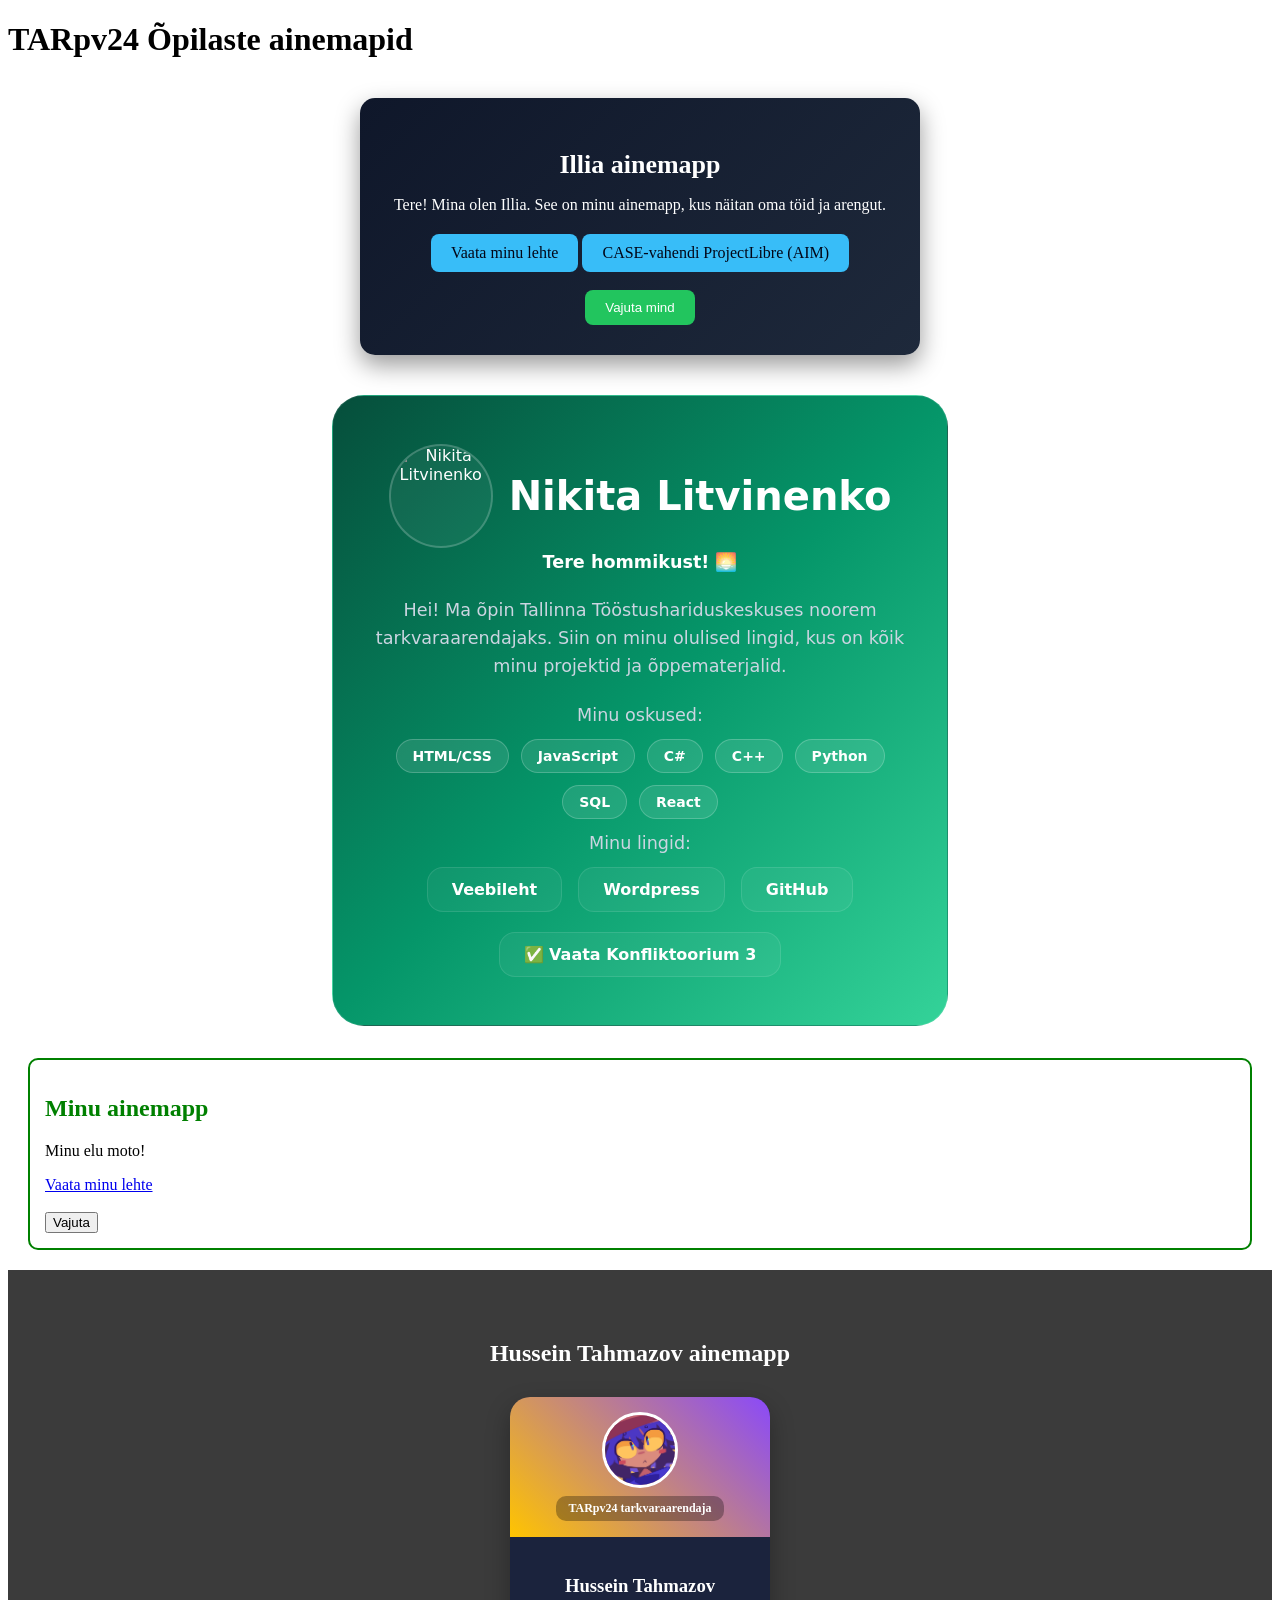
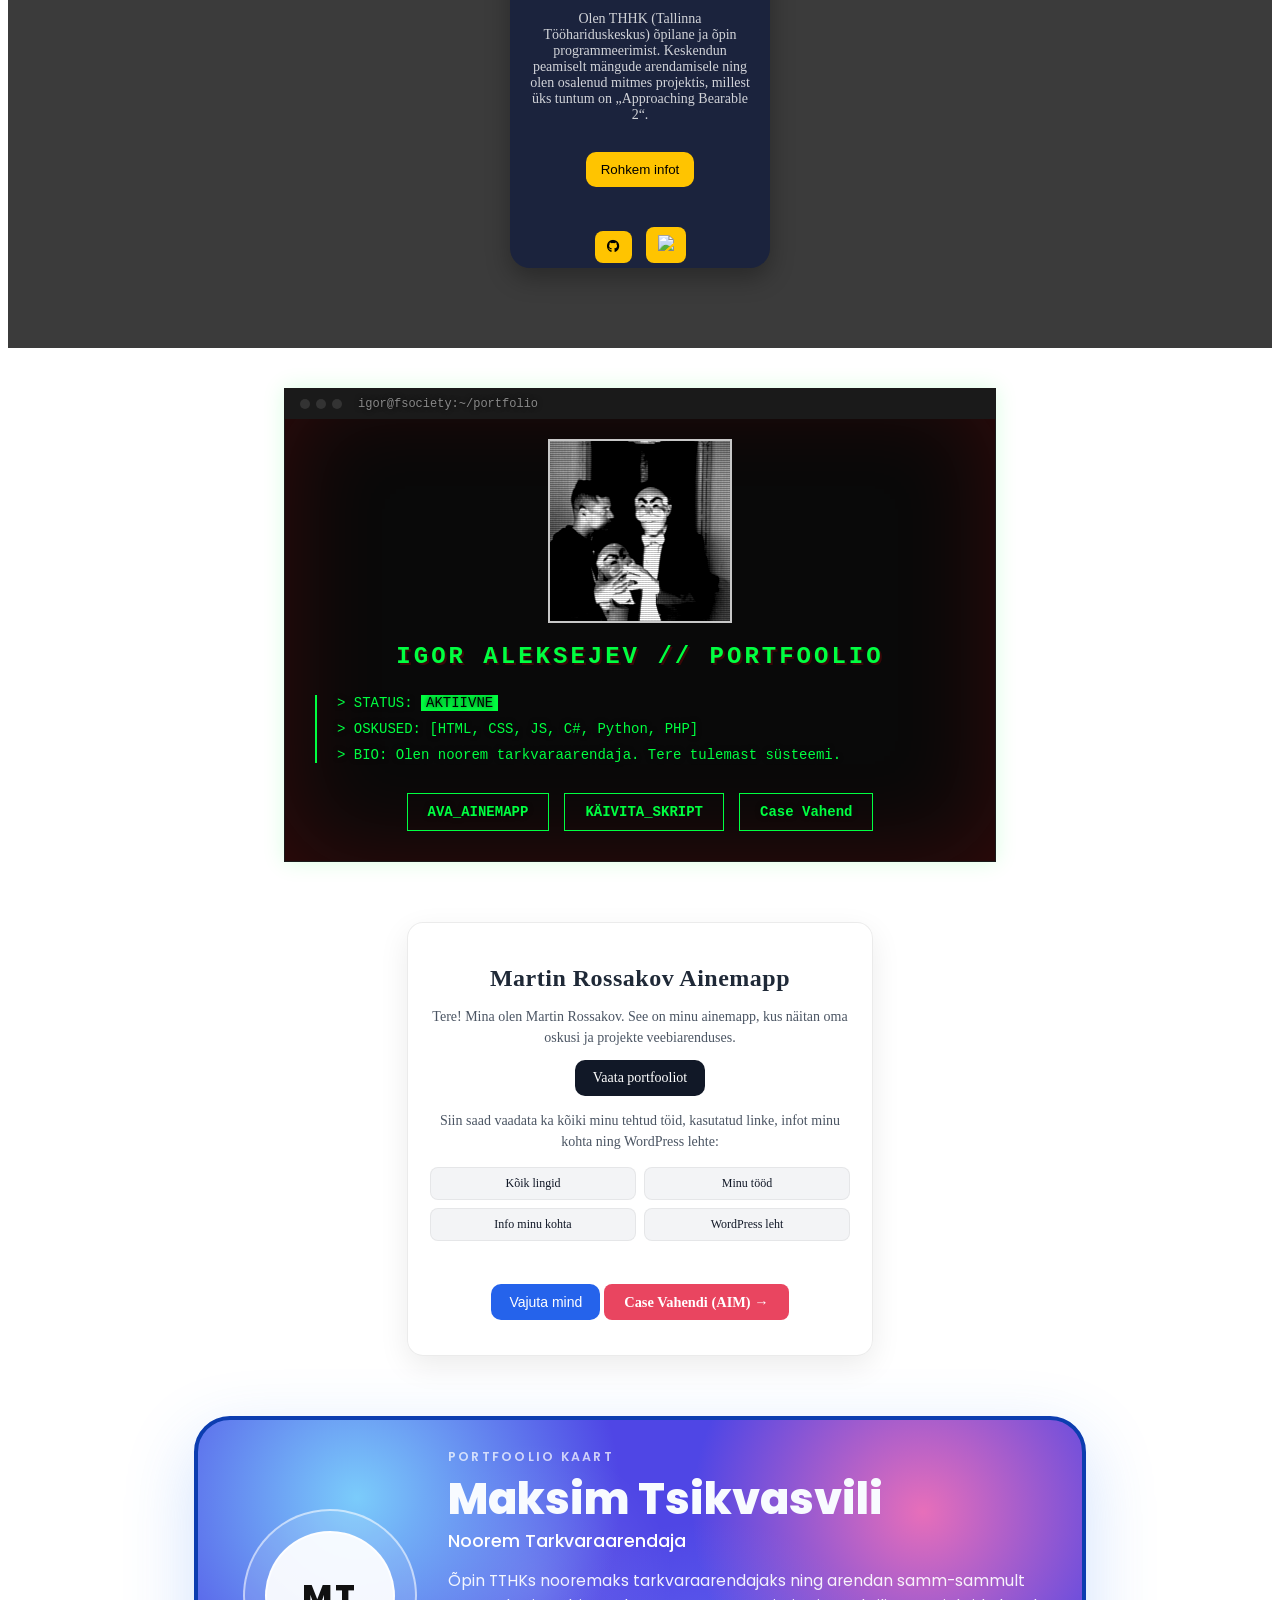
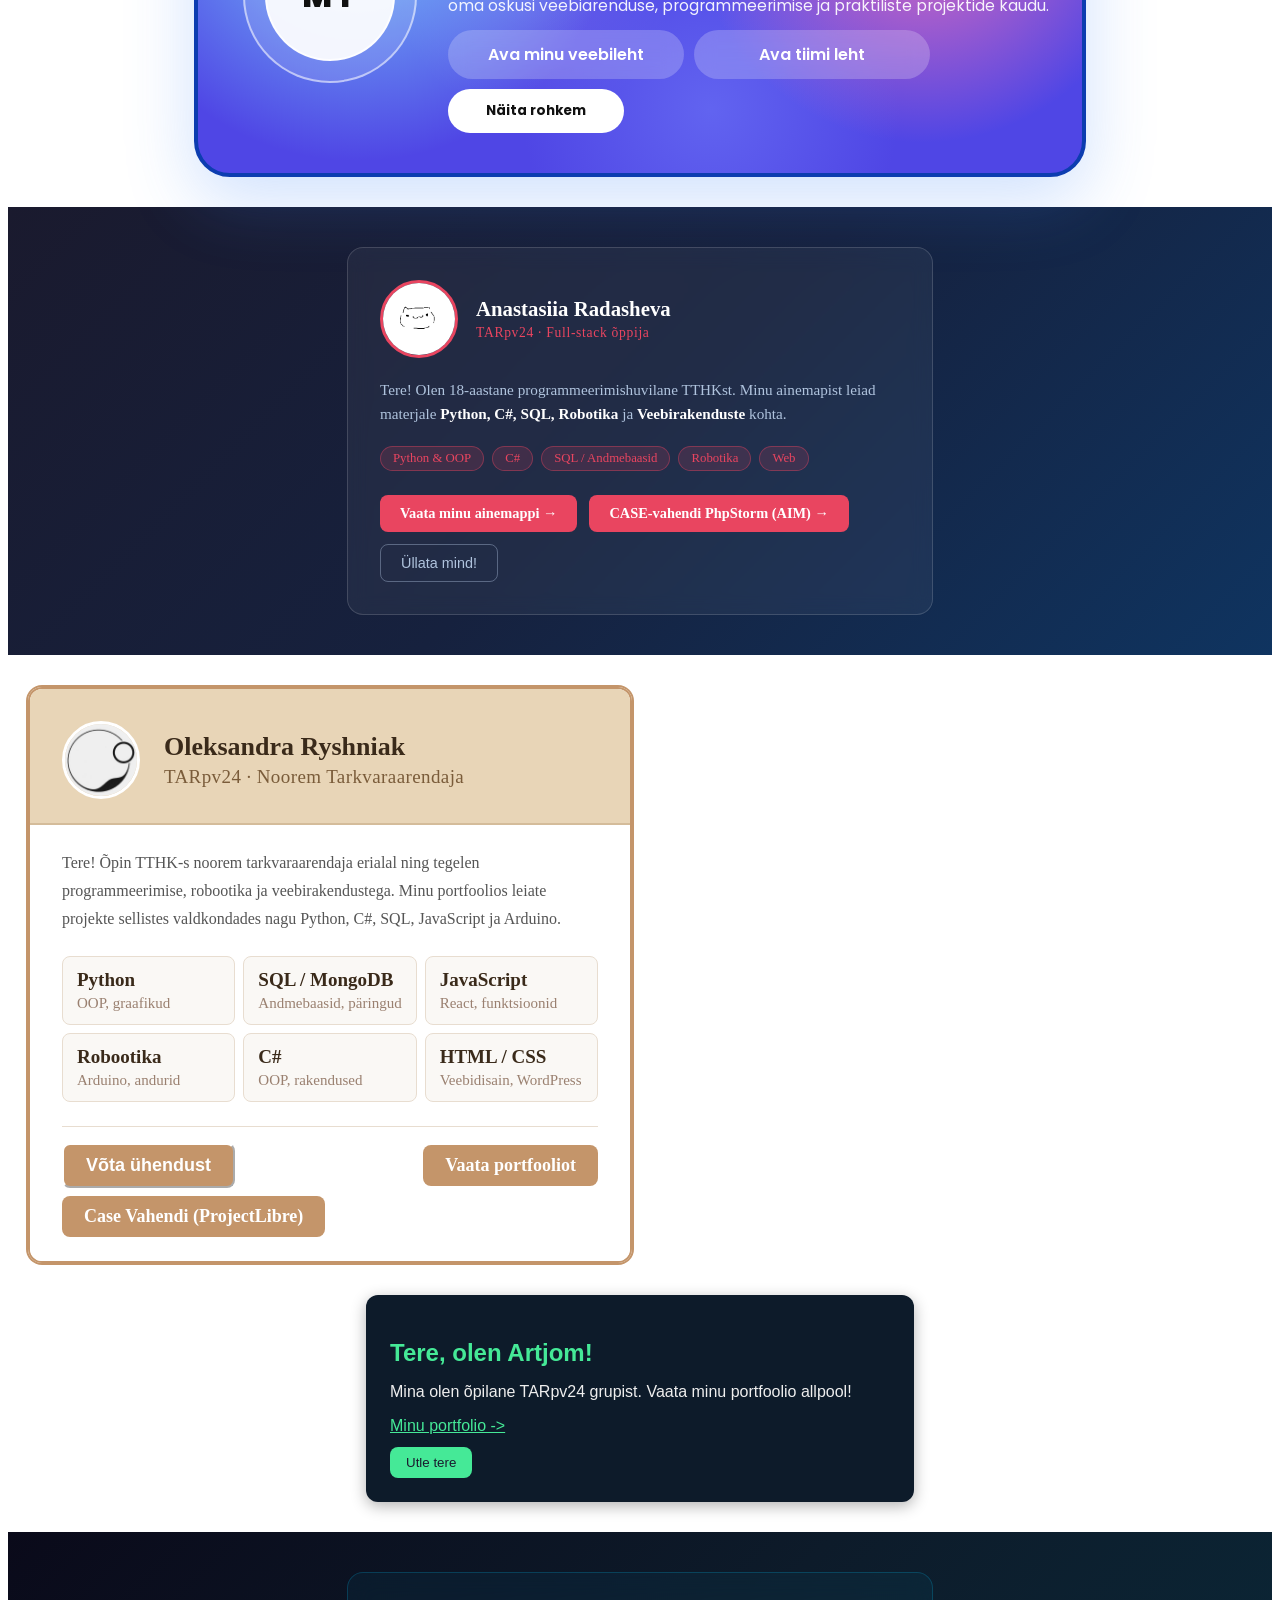
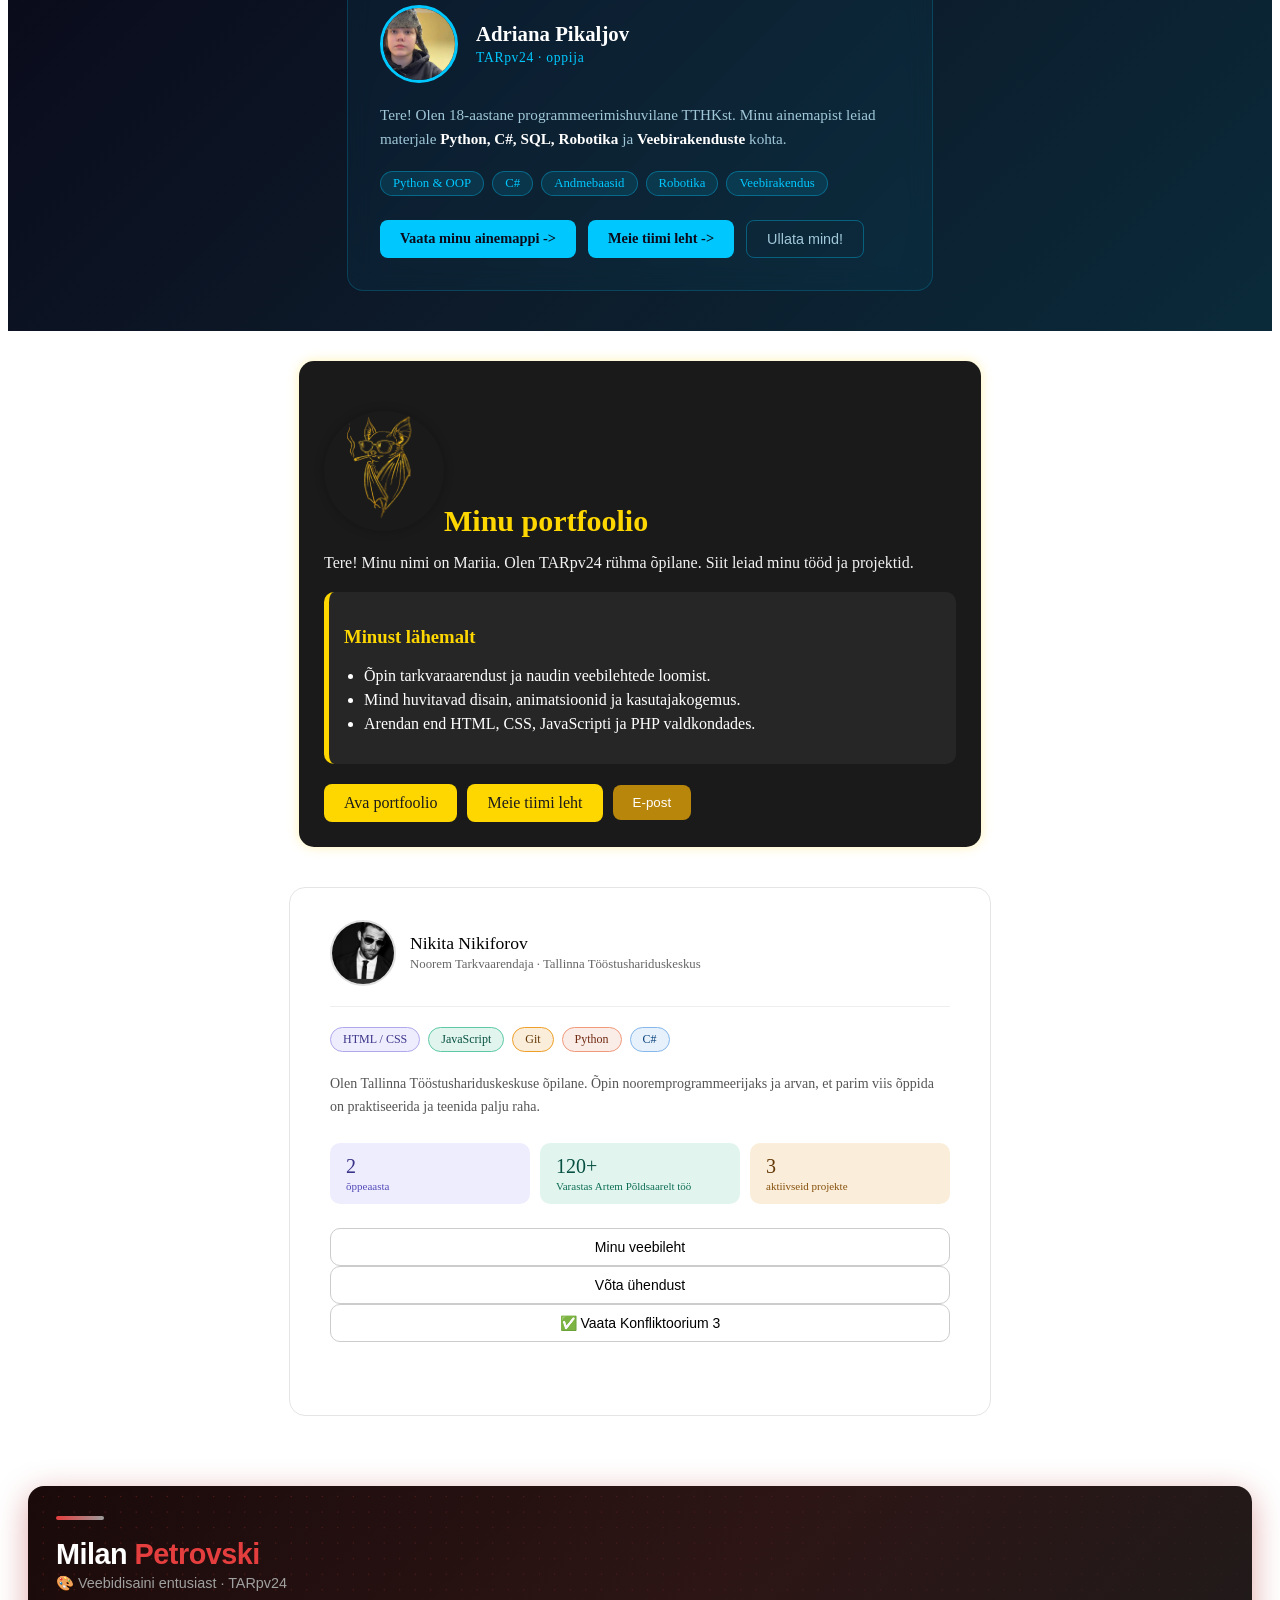
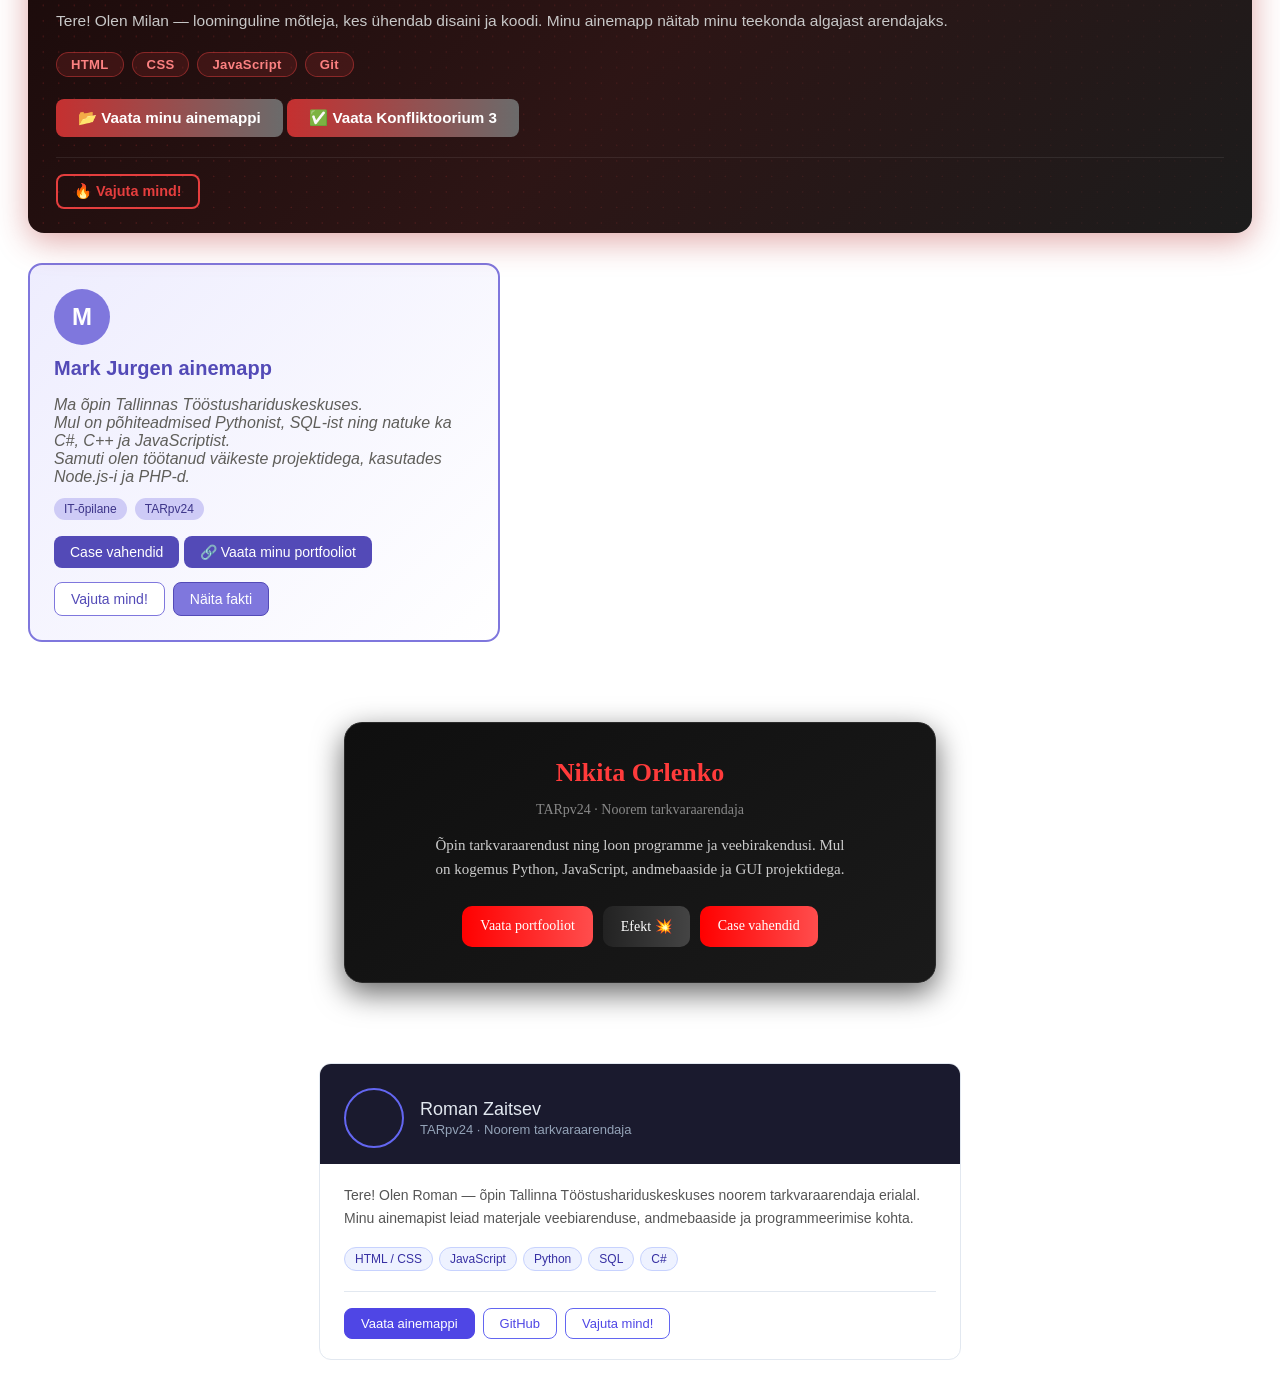
==== commit 06107f3d: "mõnede asjade parandamine" ====
--- a/index.html
+++ b/index.html
@@ -165,7 +165,7 @@
                     üks tuntum on „Approaching Bearable 2“.
                 </p>
 
-                <button onclick="showMessage()">Rohkem infot</button>
+                <button onclick="toggleHusseinInfo()">Rohkem infot</button>
 
                 <div id="hussein-more-info" class="hussein-hidden-info">
                     <p>Õpin Tallinna tööshariduskeskuses (TARpv24).</p>
@@ -189,7 +189,7 @@
     </section>
 
     <script>
-        function showMessage() {
+        function toggleHusseinInfo() {
             const info = document.getElementById("hussein-more-info");
             const btn = document.querySelector(".hussein-bottom button");
 
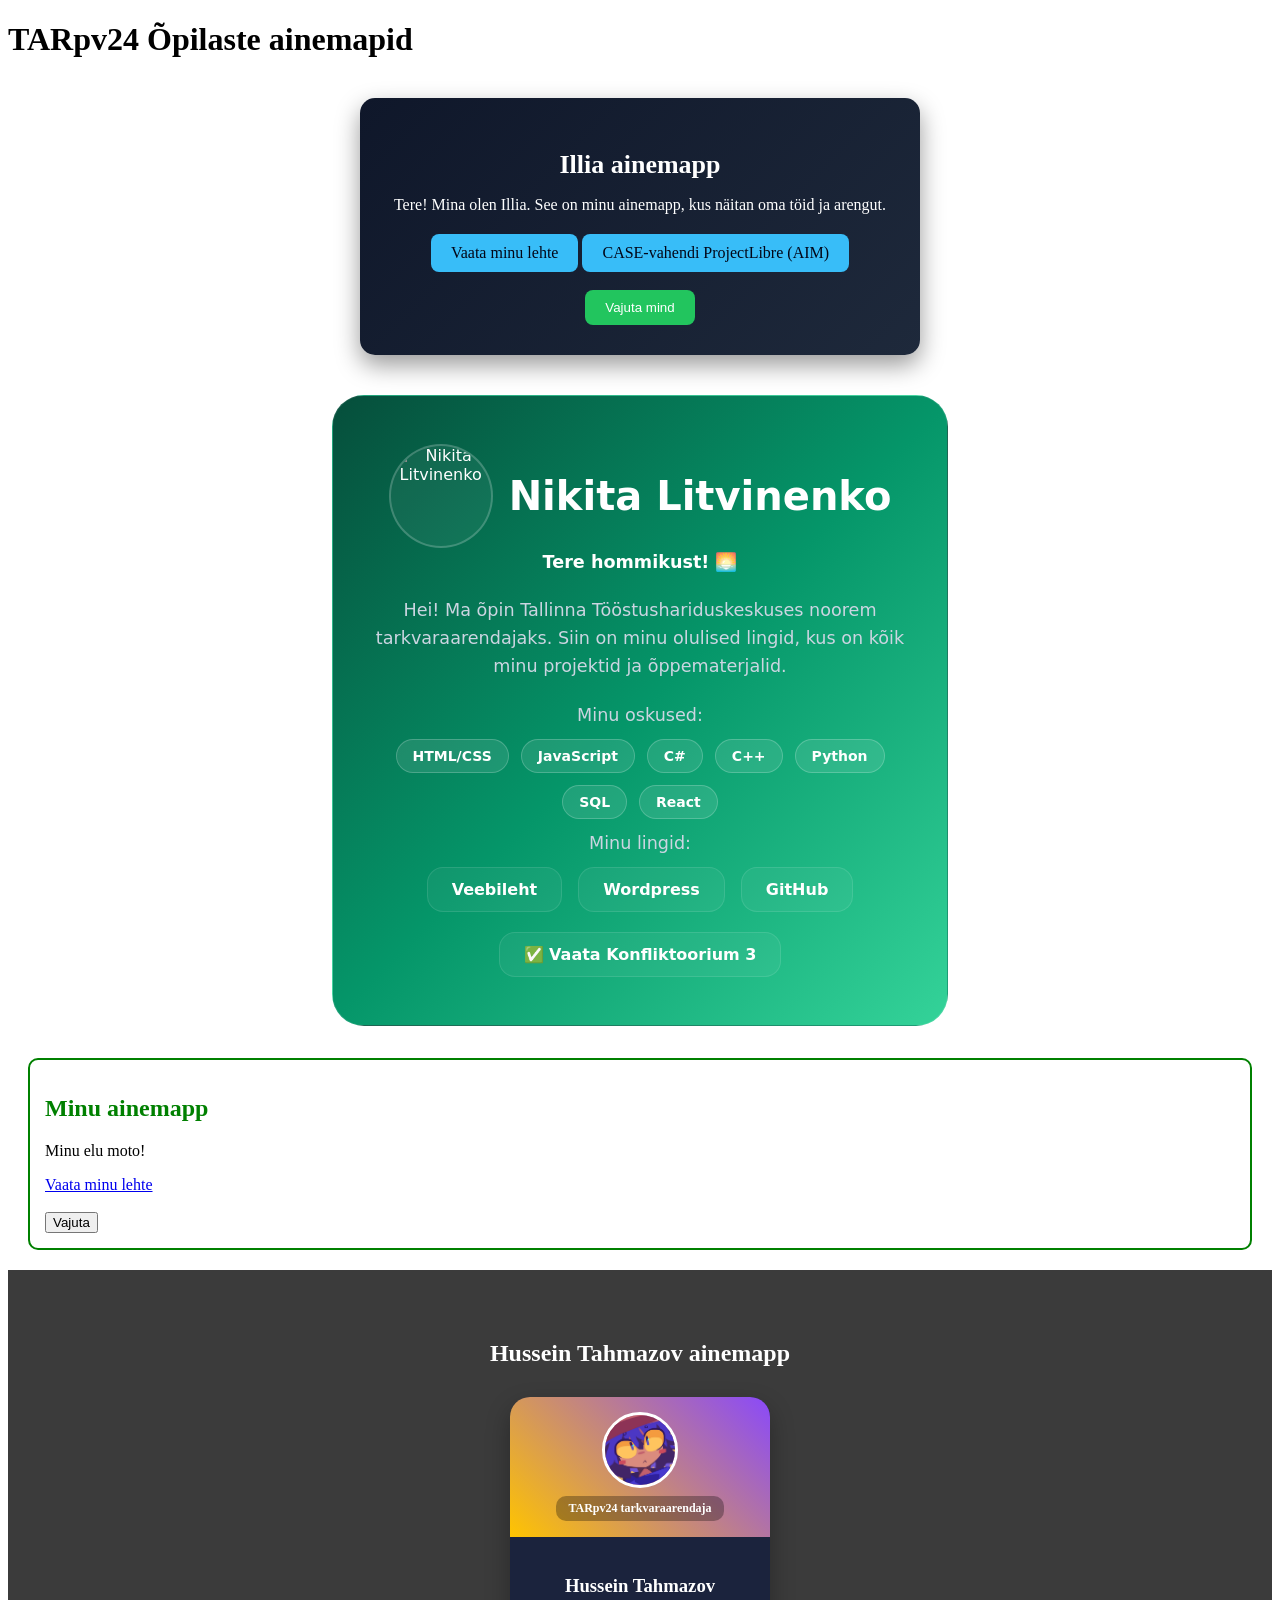
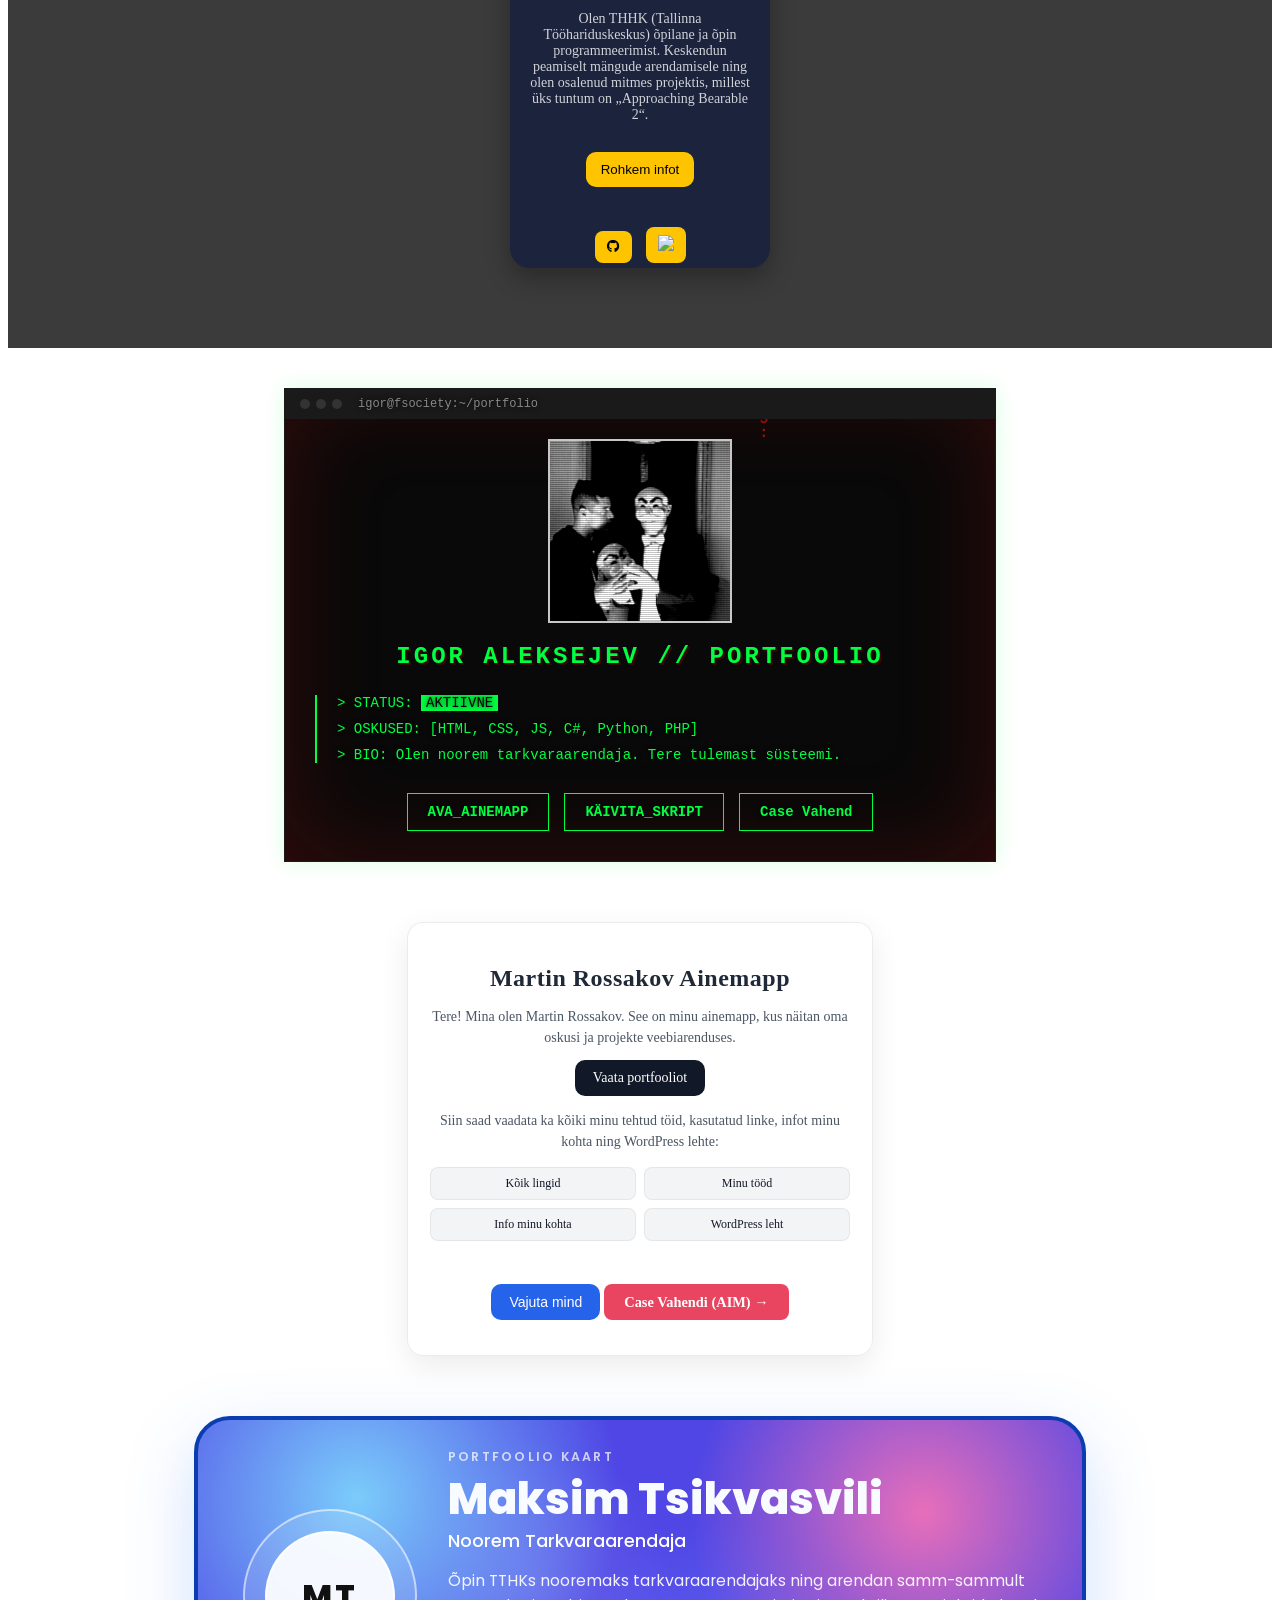
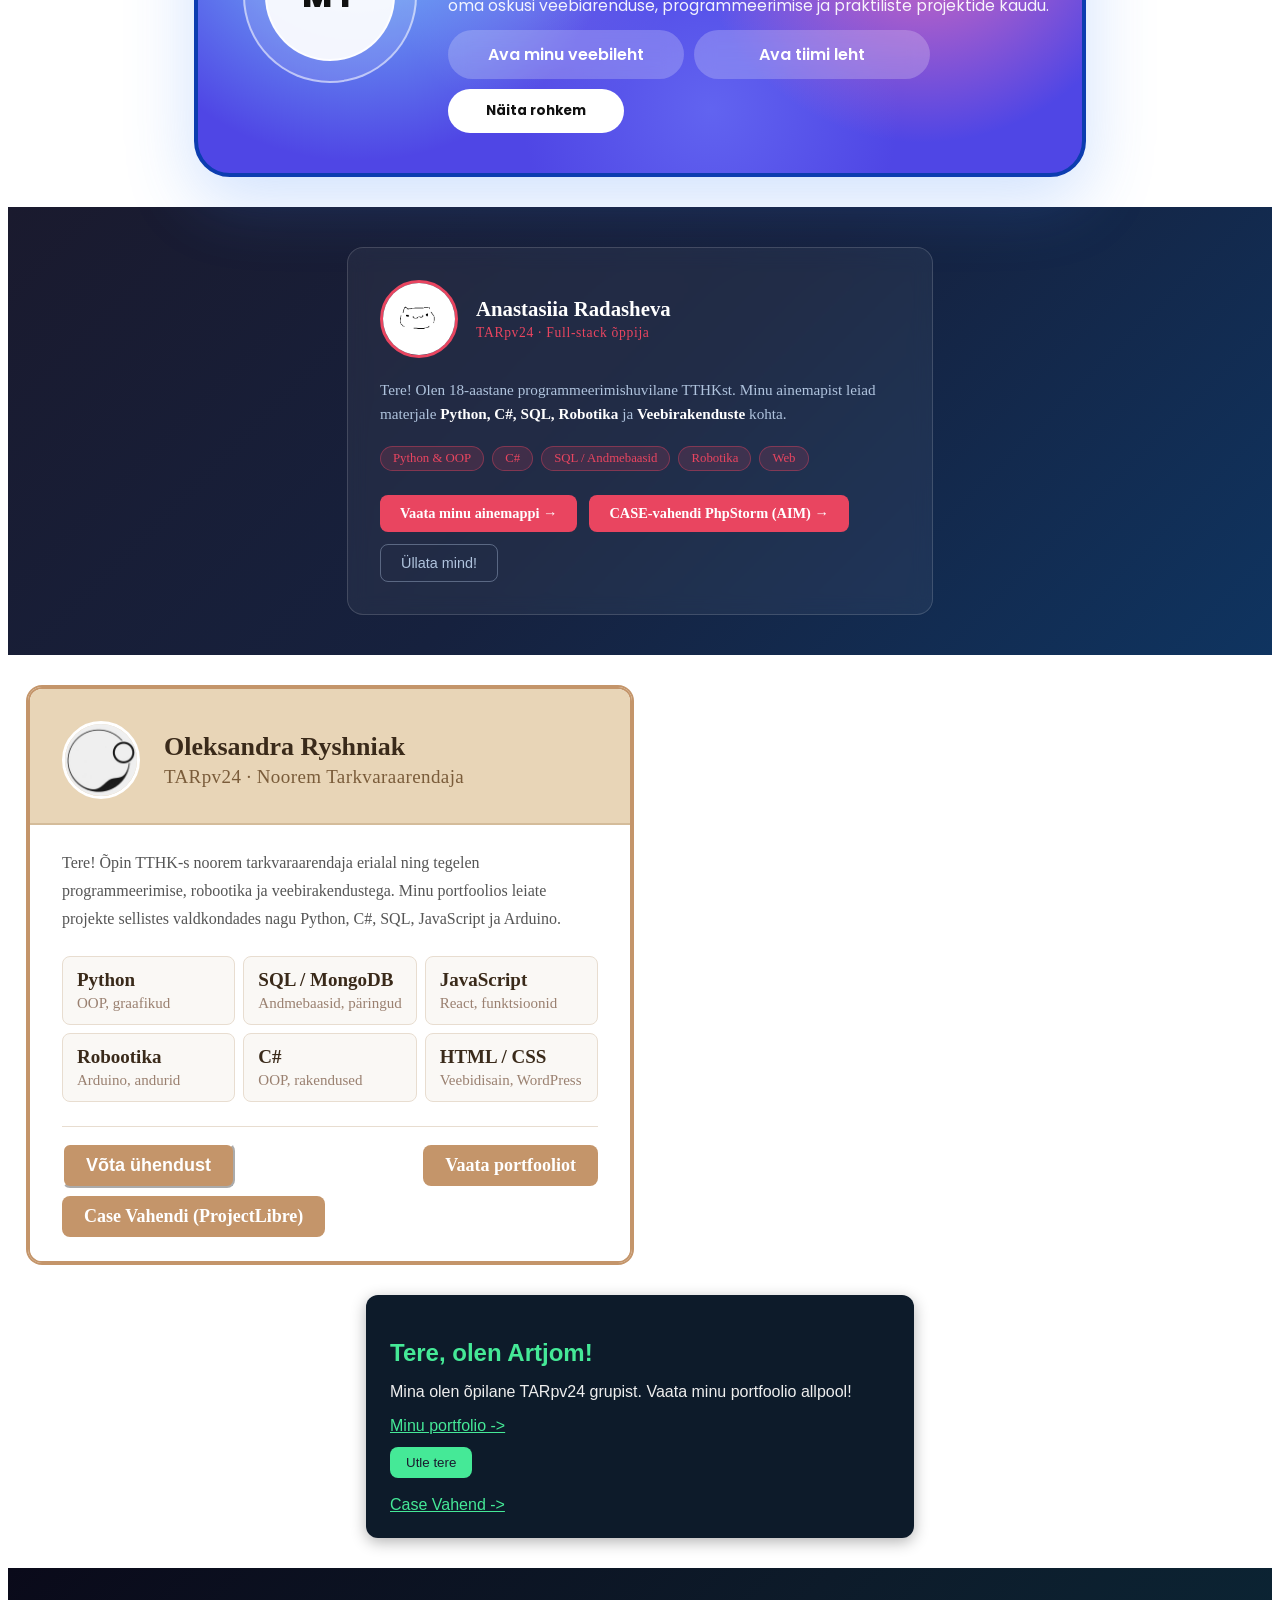
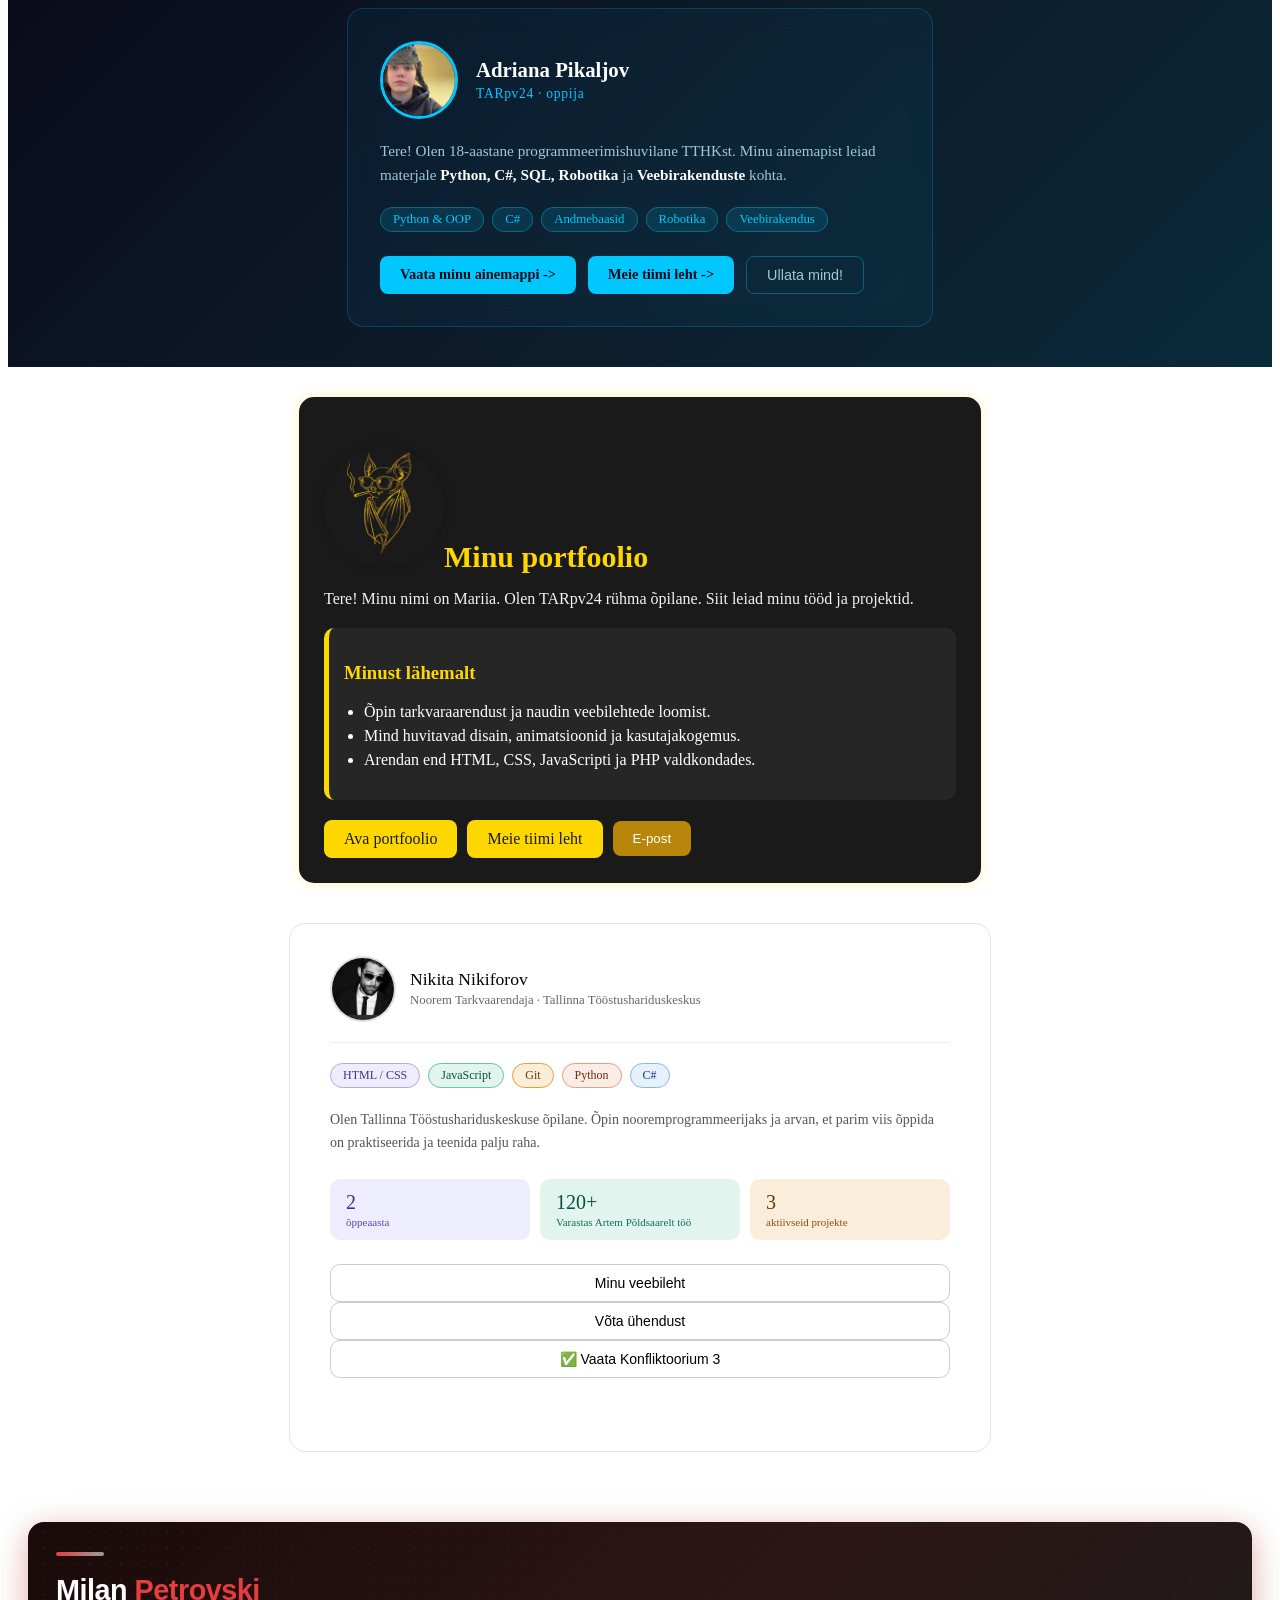
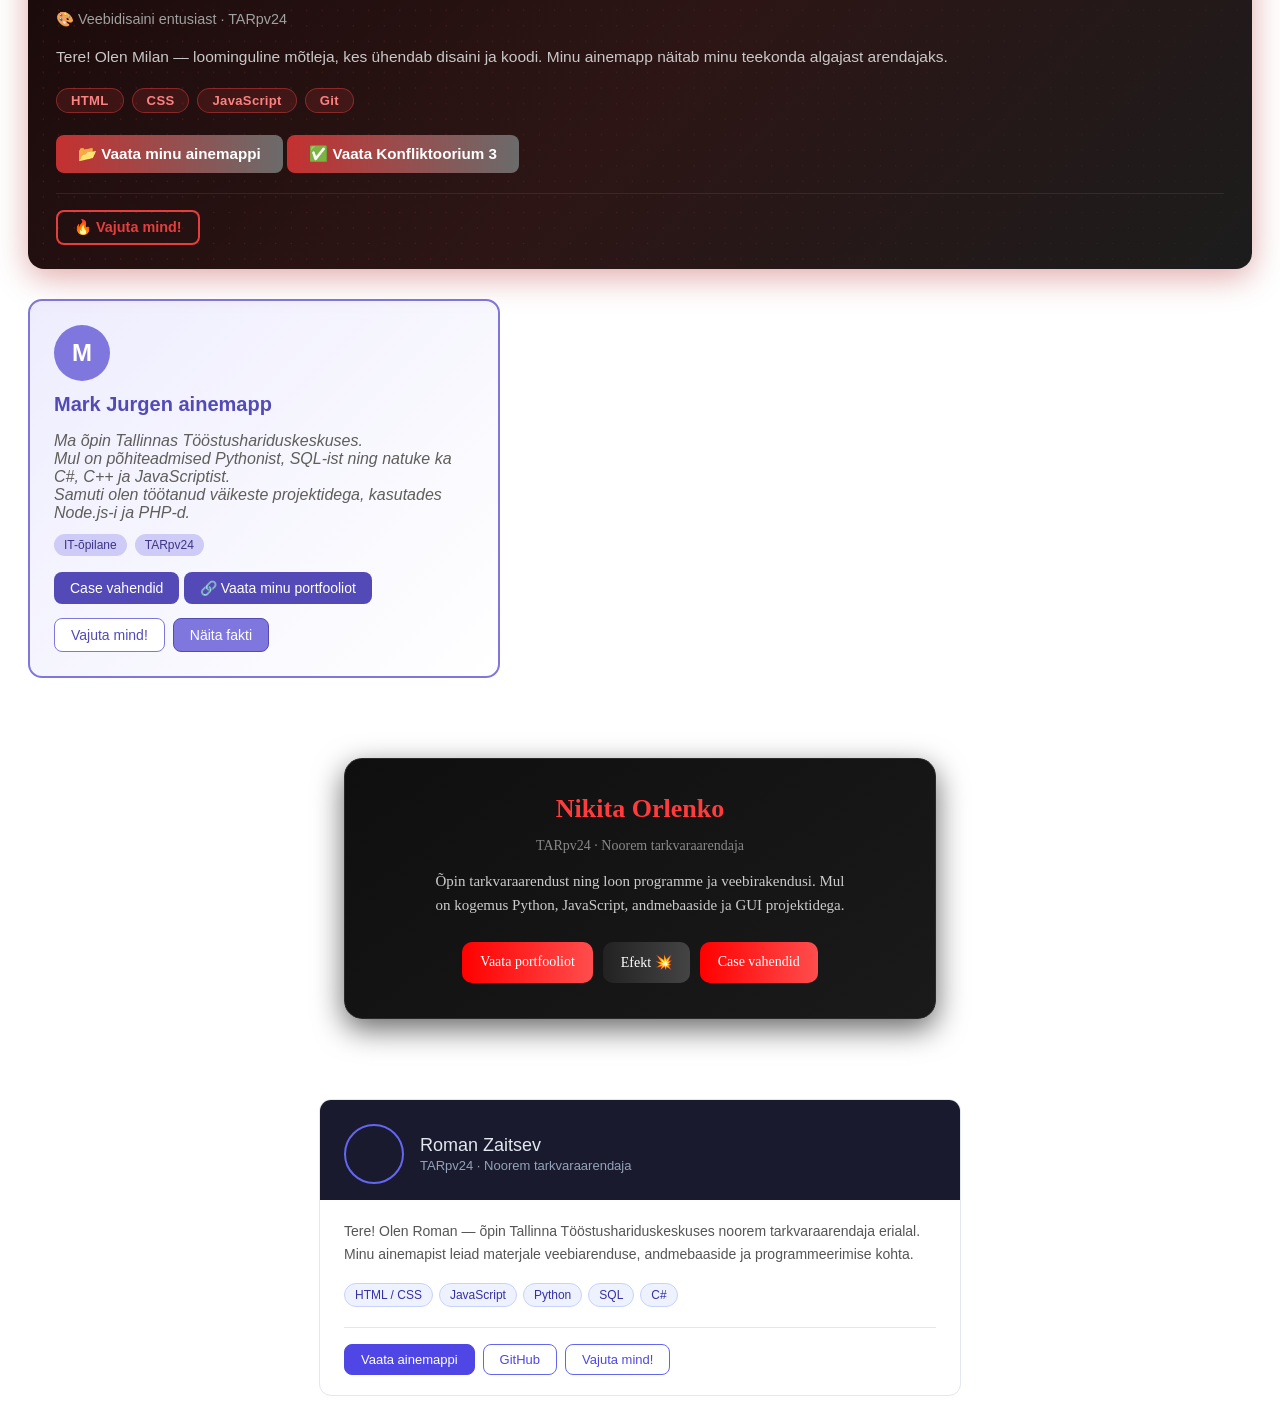
==== commit e390efd1: "Artjom case vahend nupp lisatud" ====
--- a/index.html
+++ b/index.html
@@ -423,7 +423,8 @@
         <h2 class="artjom-title">Tere, olen Artjom!</h2>
         <p class="artjom-desc">Mina olen õpilane TARpv24 grupist. Vaata minu portfoolio allpool!</p>
         <a class="artjom-link" href="https://artjompoldsaar24.thkit.ee/">Minu portfolio -></a><br>
-        <button class="artjom-btn" onclick="artjomAlert()">Utle tere</button>
+        <button class="artjom-btn" onclick="artjomAlert()">Utle tere</button><br><br>
+		<a href="kak-dushe-ugodno/index.html#artjom-section" target="_blank" class="artjom-link">Case Vahend -> </a>
     </section>
     <!-- ARTJOM OSA LÕPP -->
 
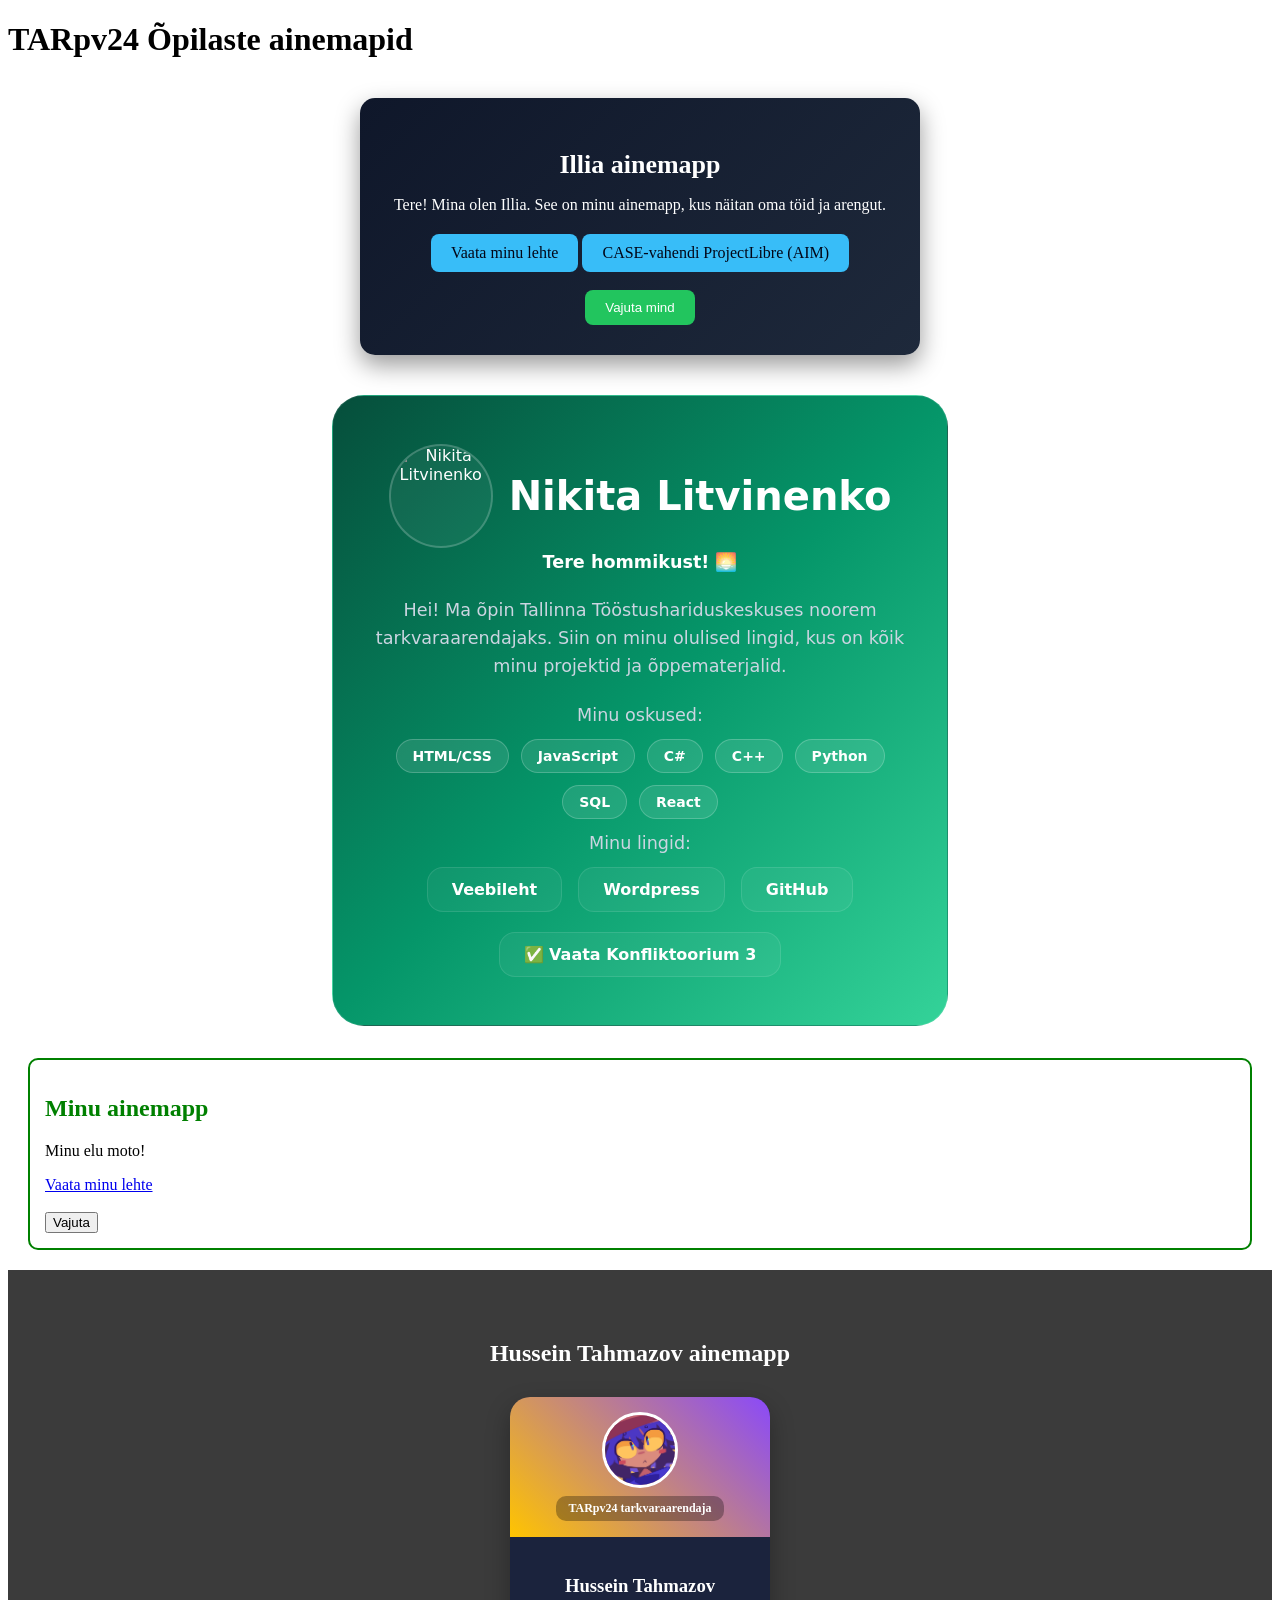
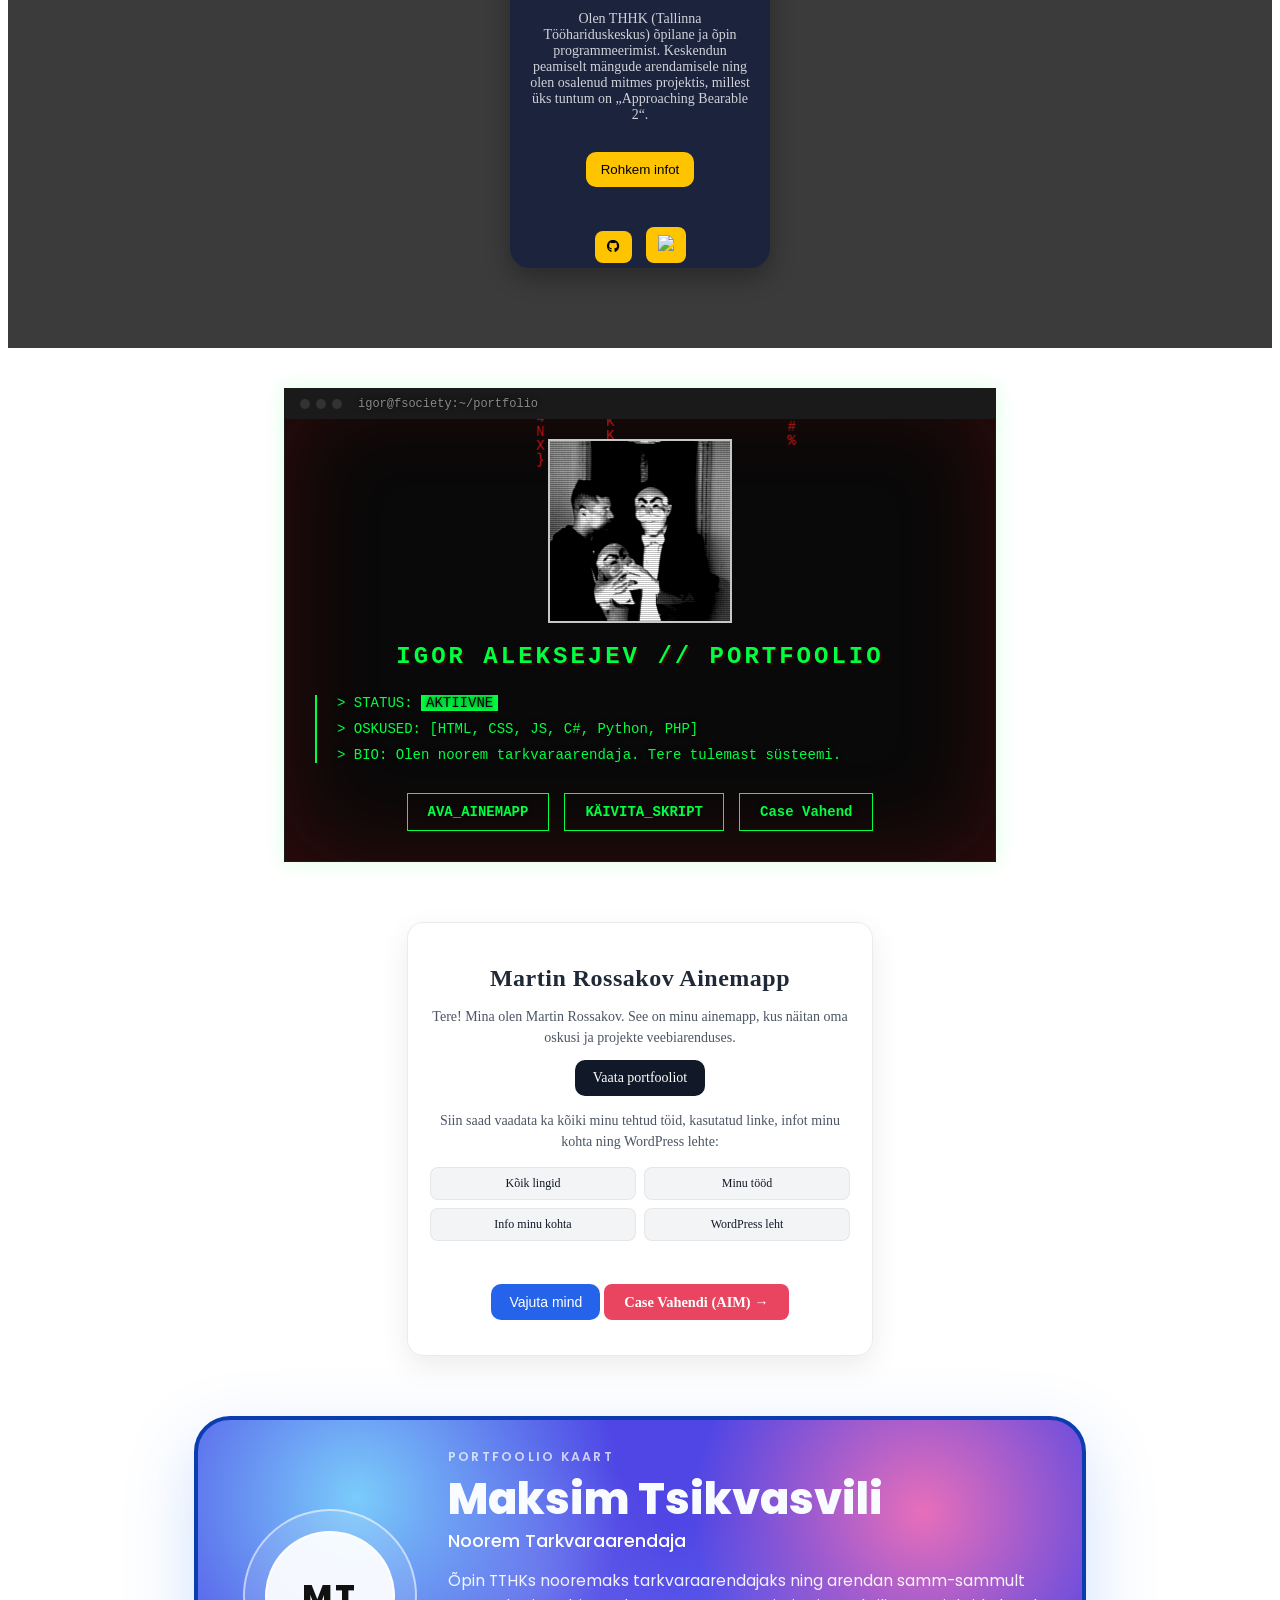
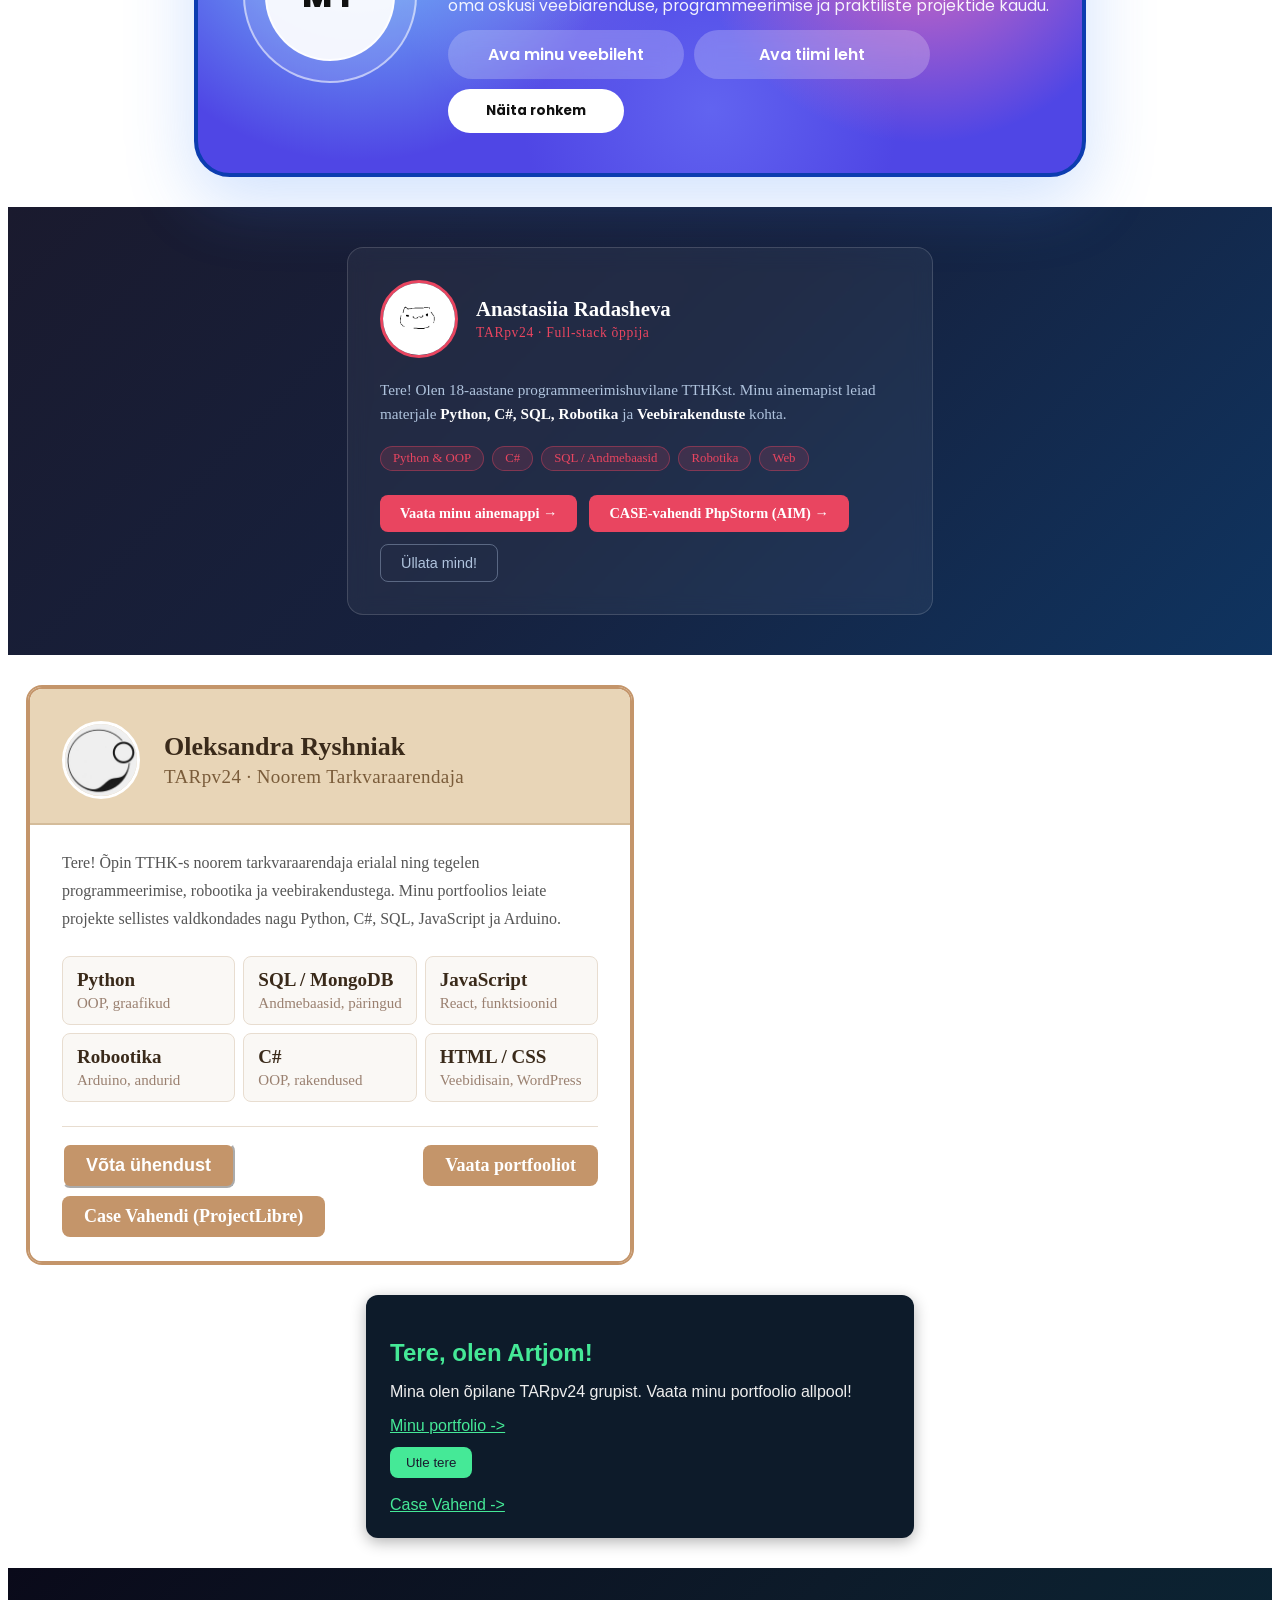
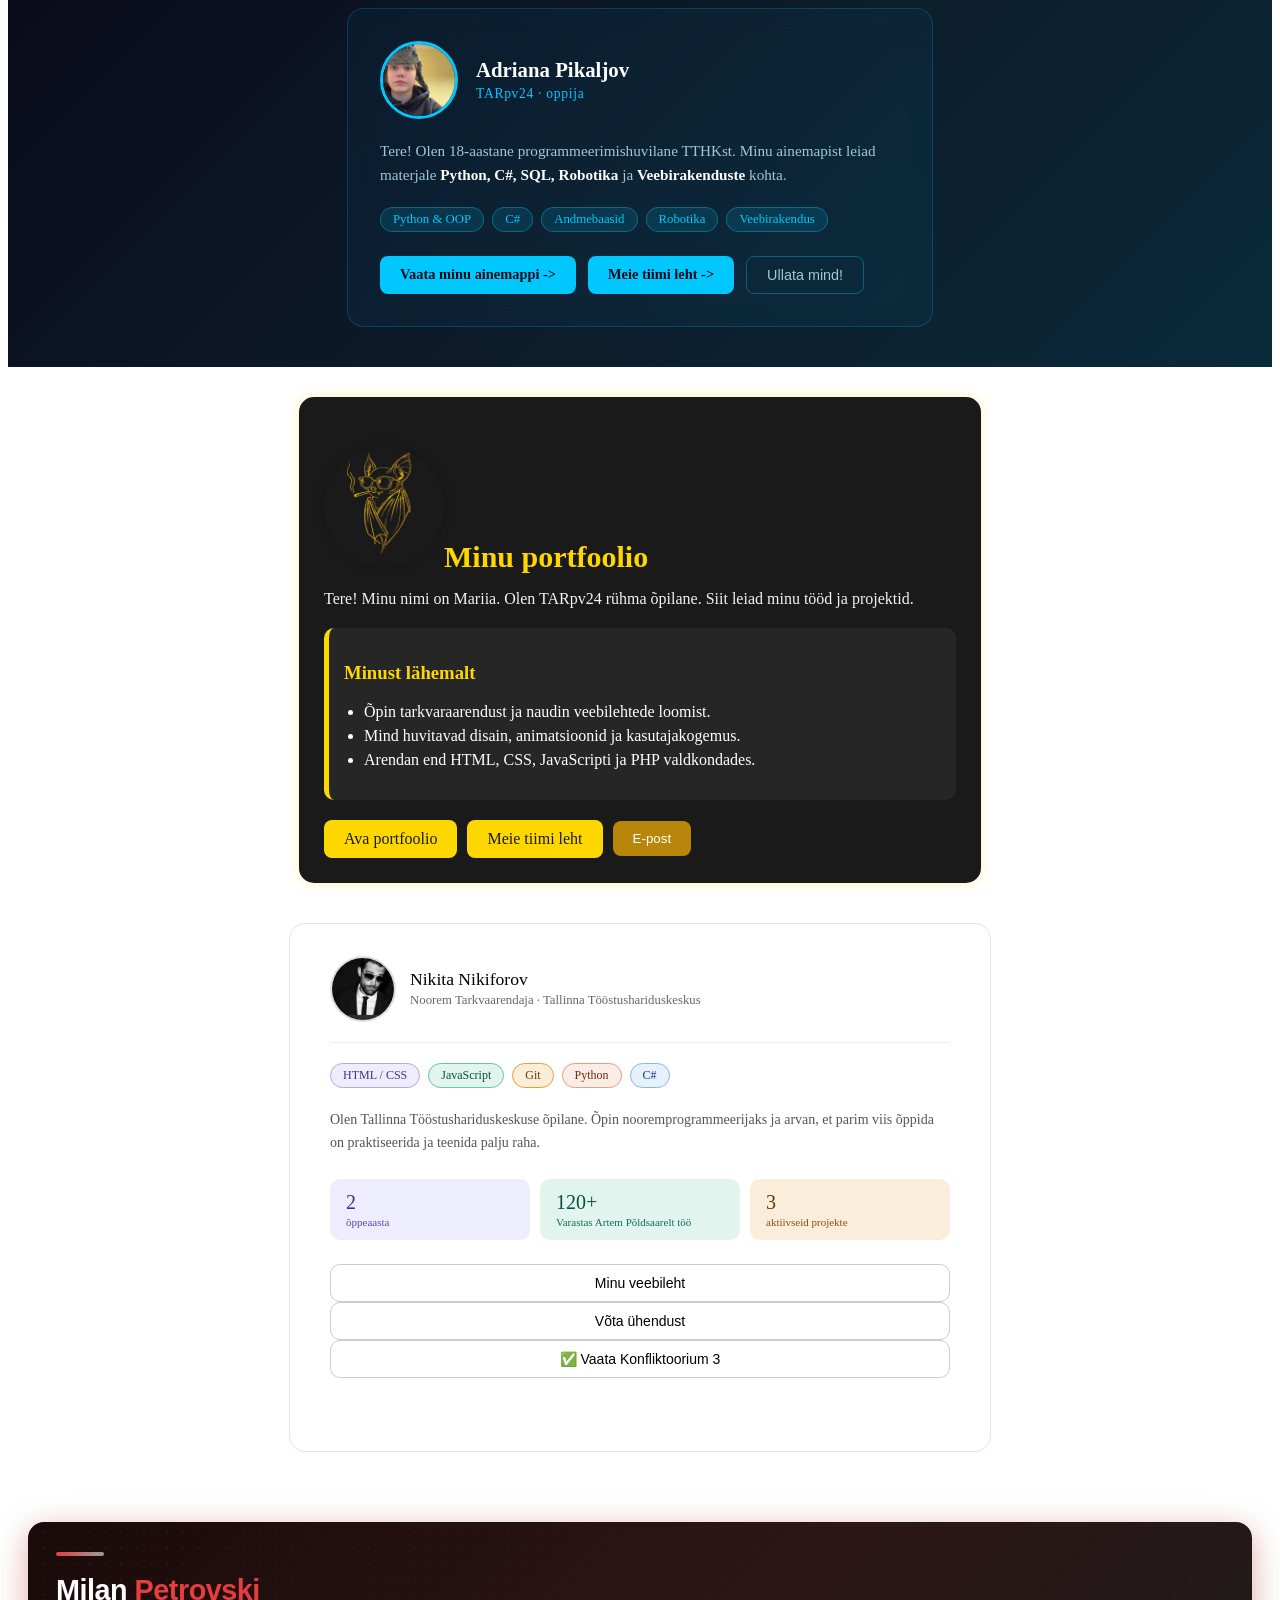
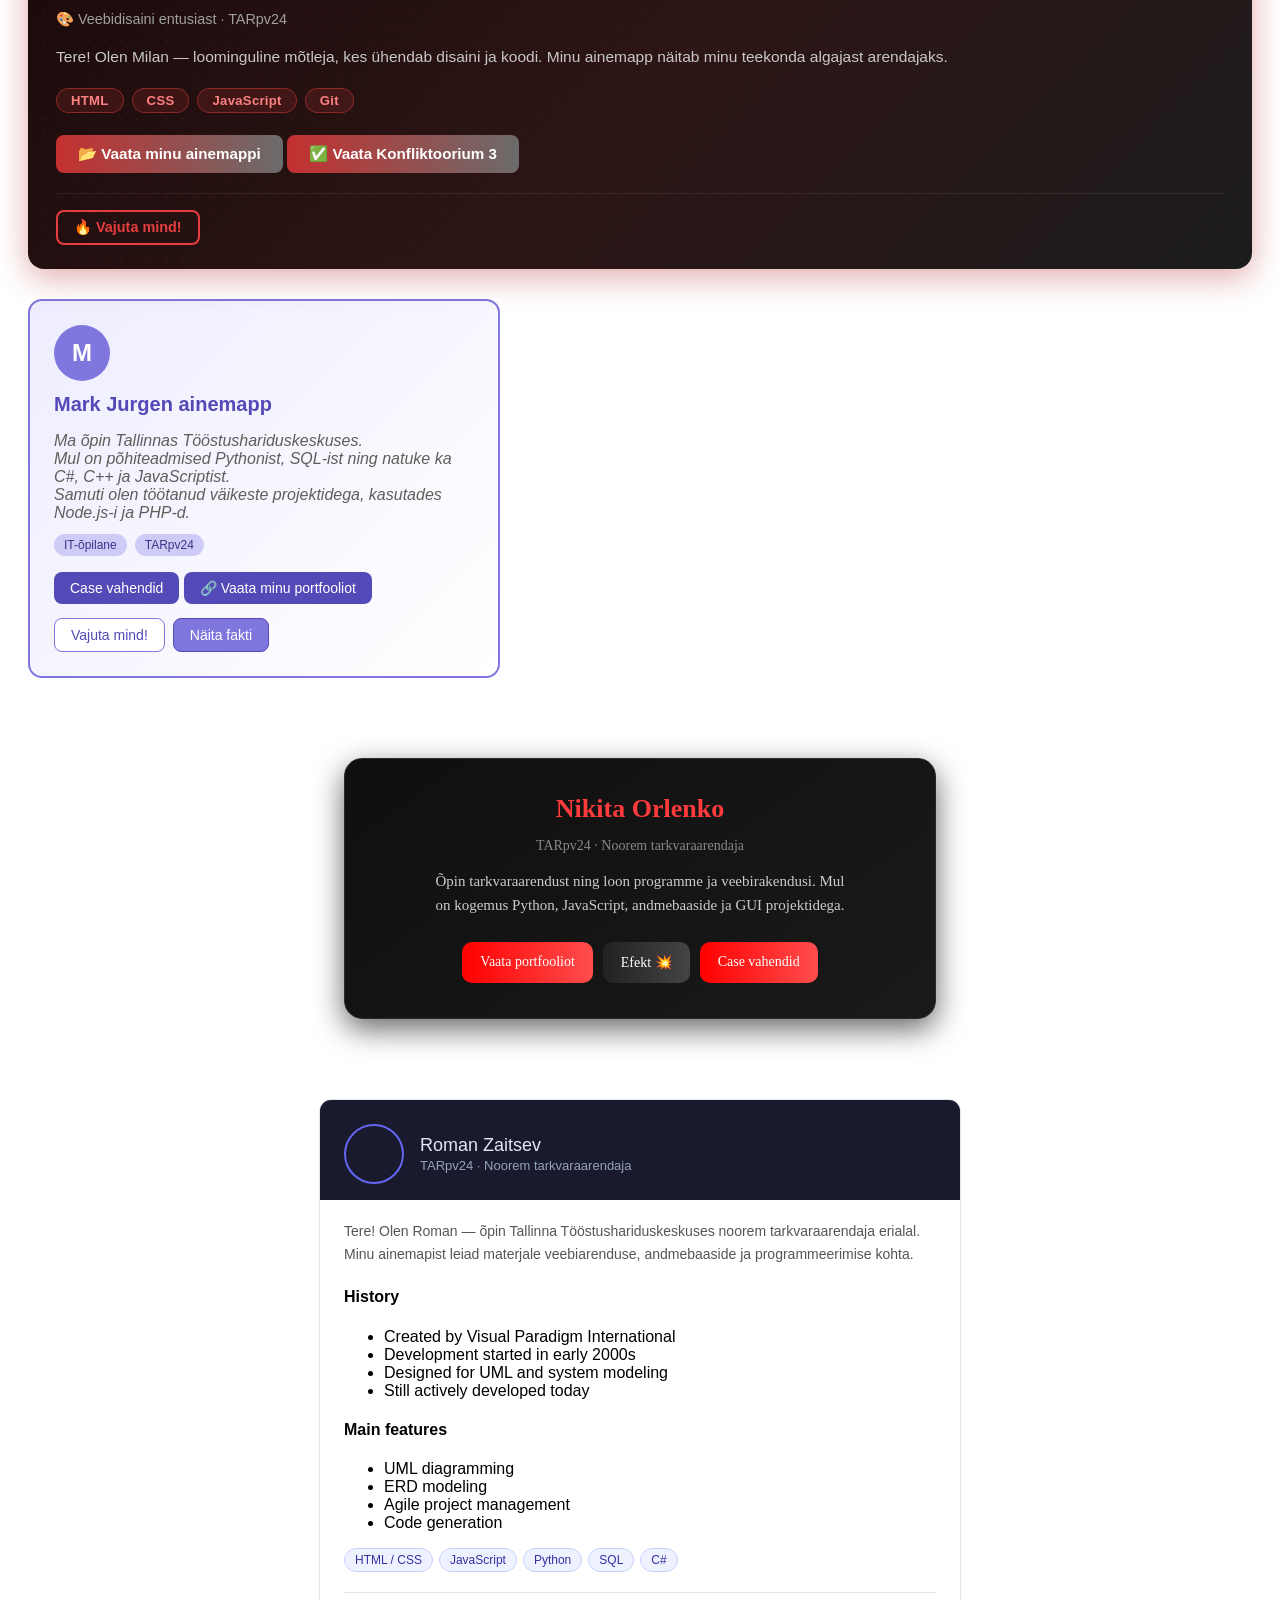
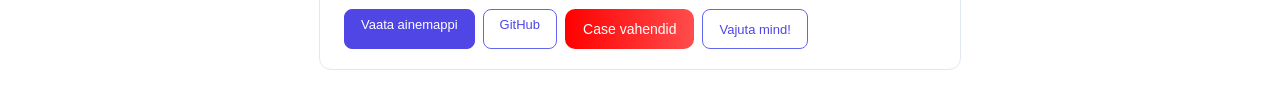
==== commit af6bbcfc: "Lisatud Roman Zaitsevi isiklik sektsioon ja CASE tööriista kirjeldus" ====
--- a/index.html
+++ b/index.html
@@ -927,25 +927,56 @@
                 <p>TARpv24 · Noorem tarkvaraarendaja</p>
             </div>
         </div>
+
         <div class="roman-body">
+
             <p class="roman-bio">
                 Tere! Olen Roman — õpin Tallinna Tööstushariduskeskuses noorem tarkvaraarendaja erialal.
                 Minu ainemapist leiad materjale veebiarenduse, andmebaaside ja programmeerimise kohta.
             </p>
+
+            <!-- CASE TOOL BLOCK START -->
+            <div class="roman-case-tool">
+
+
+                <h4>History</h4>
+                <ul>
+                    <li>Created by Visual Paradigm International</li>
+                    <li>Development started in early 2000s</li>
+                    <li>Designed for UML and system modeling</li>
+                    <li>Still actively developed today</li>
+                </ul>
+
+                <h4>Main features</h4>
+                <ul>
+                    <li>UML diagramming</li>
+                    <li>ERD modeling</li>
+                    <li>Agile project management</li>
+                    <li>Code generation</li>
+                </ul>
+
+            </div>
+            <!-- CASE TOOL BLOCK END -->
+
             <div class="roman-skills">
                 <span class="roman-skill">HTML / CSS</span>
                 <span class="roman-skill">JavaScript</span>
                 <span class="roman-skill">Python</span>
                 <span class="roman-skill">SQL</span>
                 <span class="roman-skill">C#</span>
-
-            </div>
+            </div>
+
             <div class="roman-footer">
                 <a href="https://romanzaitsev24.thkit.ee/" target="_blank" class="roman-btn primary">Vaata ainemappi</a>
                 <a href="https://github.com/" target="_blank" class="roman-btn">GitHub</a>
+                <a class="nikita-dark-btn" href="RZ/home.html" target="_blank">
+                    Case vahendid
+                </a>
                 <button class="roman-btn" onclick="romanHello()">Vajuta mind!</button>
             </div>
+
             <p class="roman-msg" id="roman-msg"></p>
+
         </div>
     </section>
 
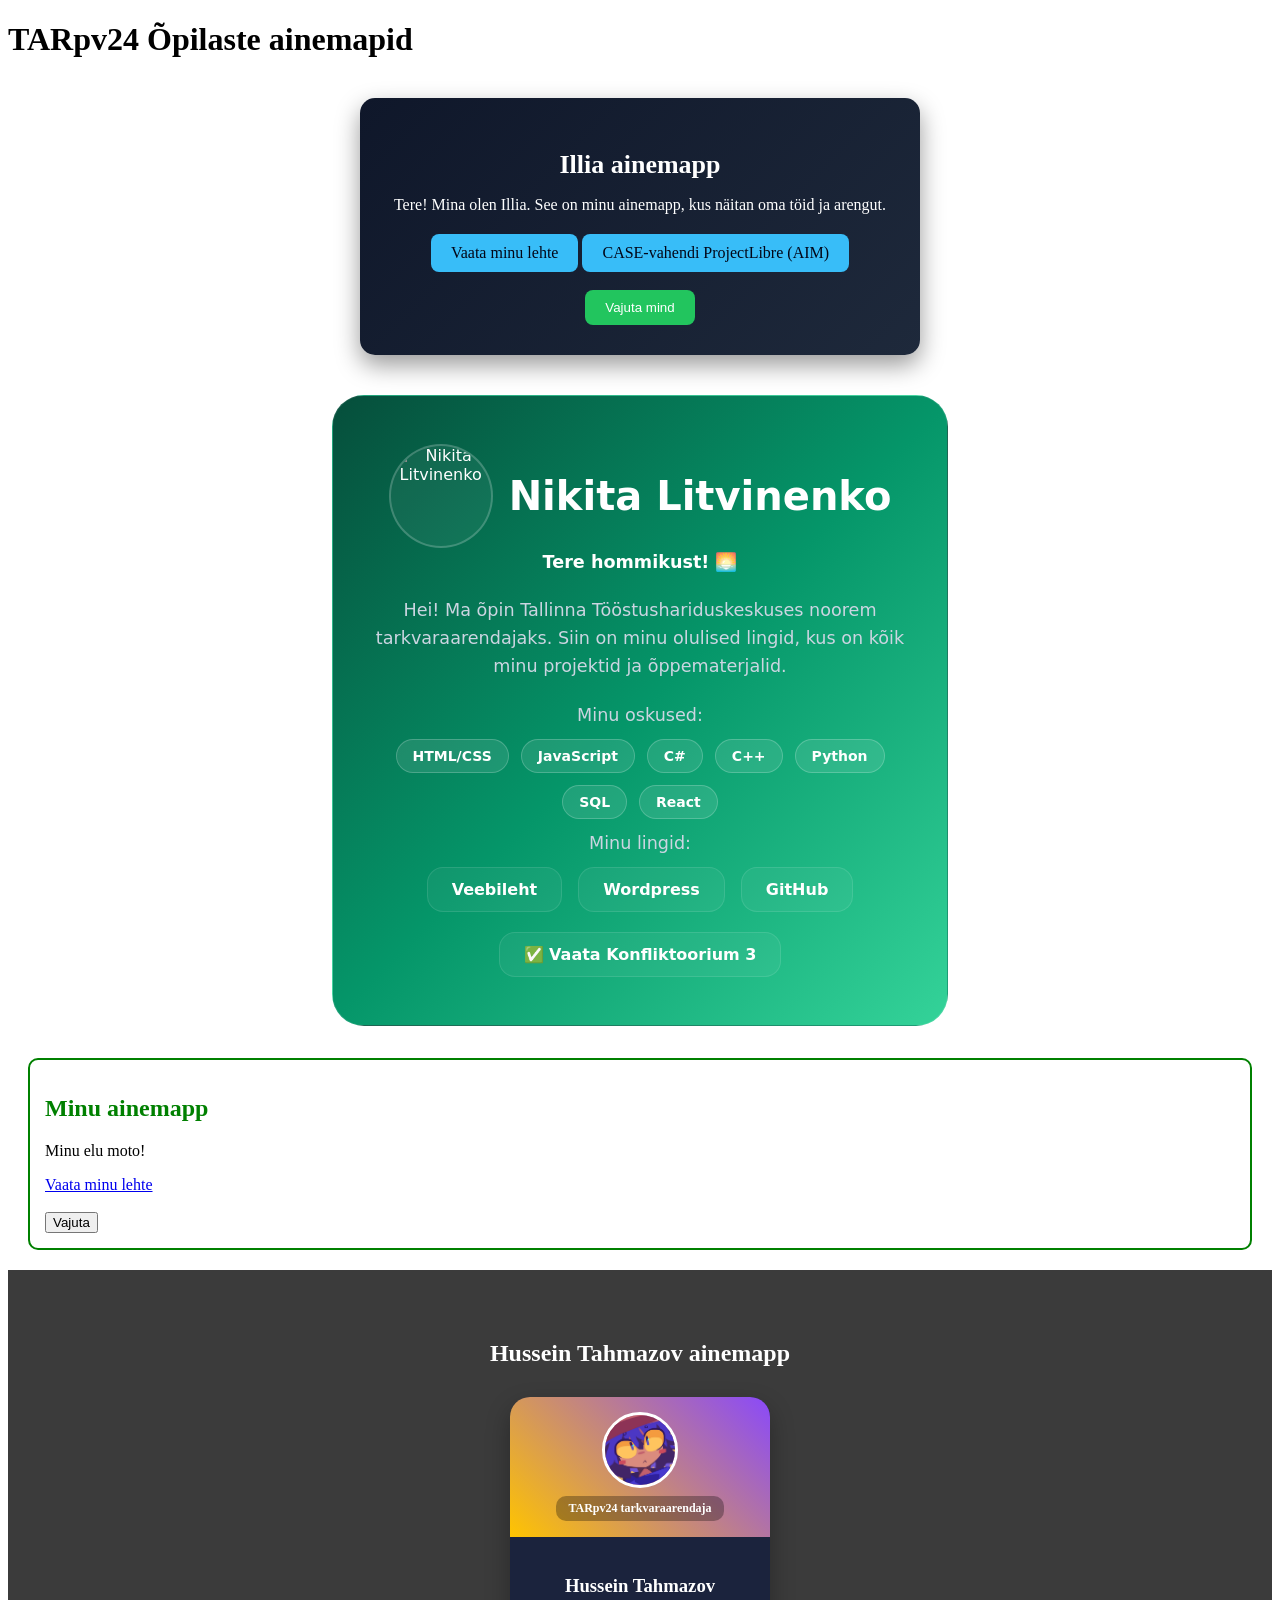
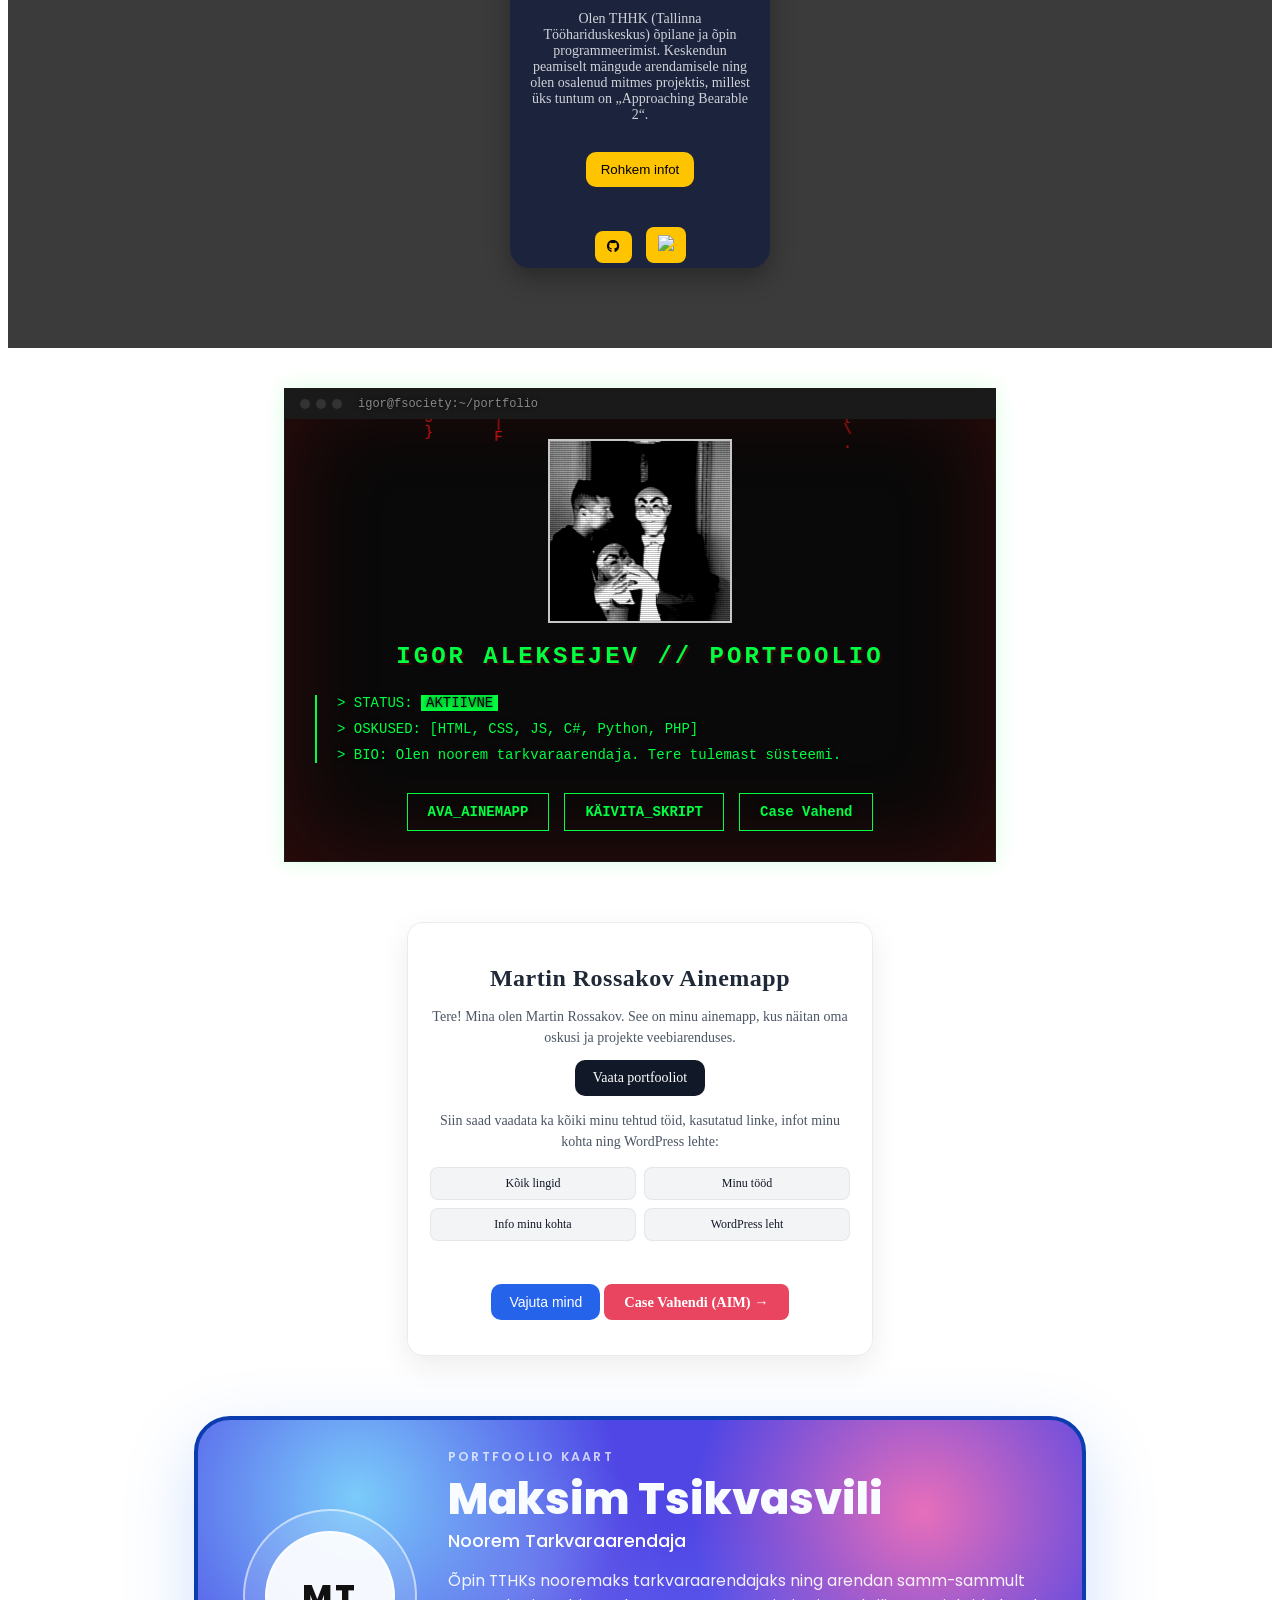
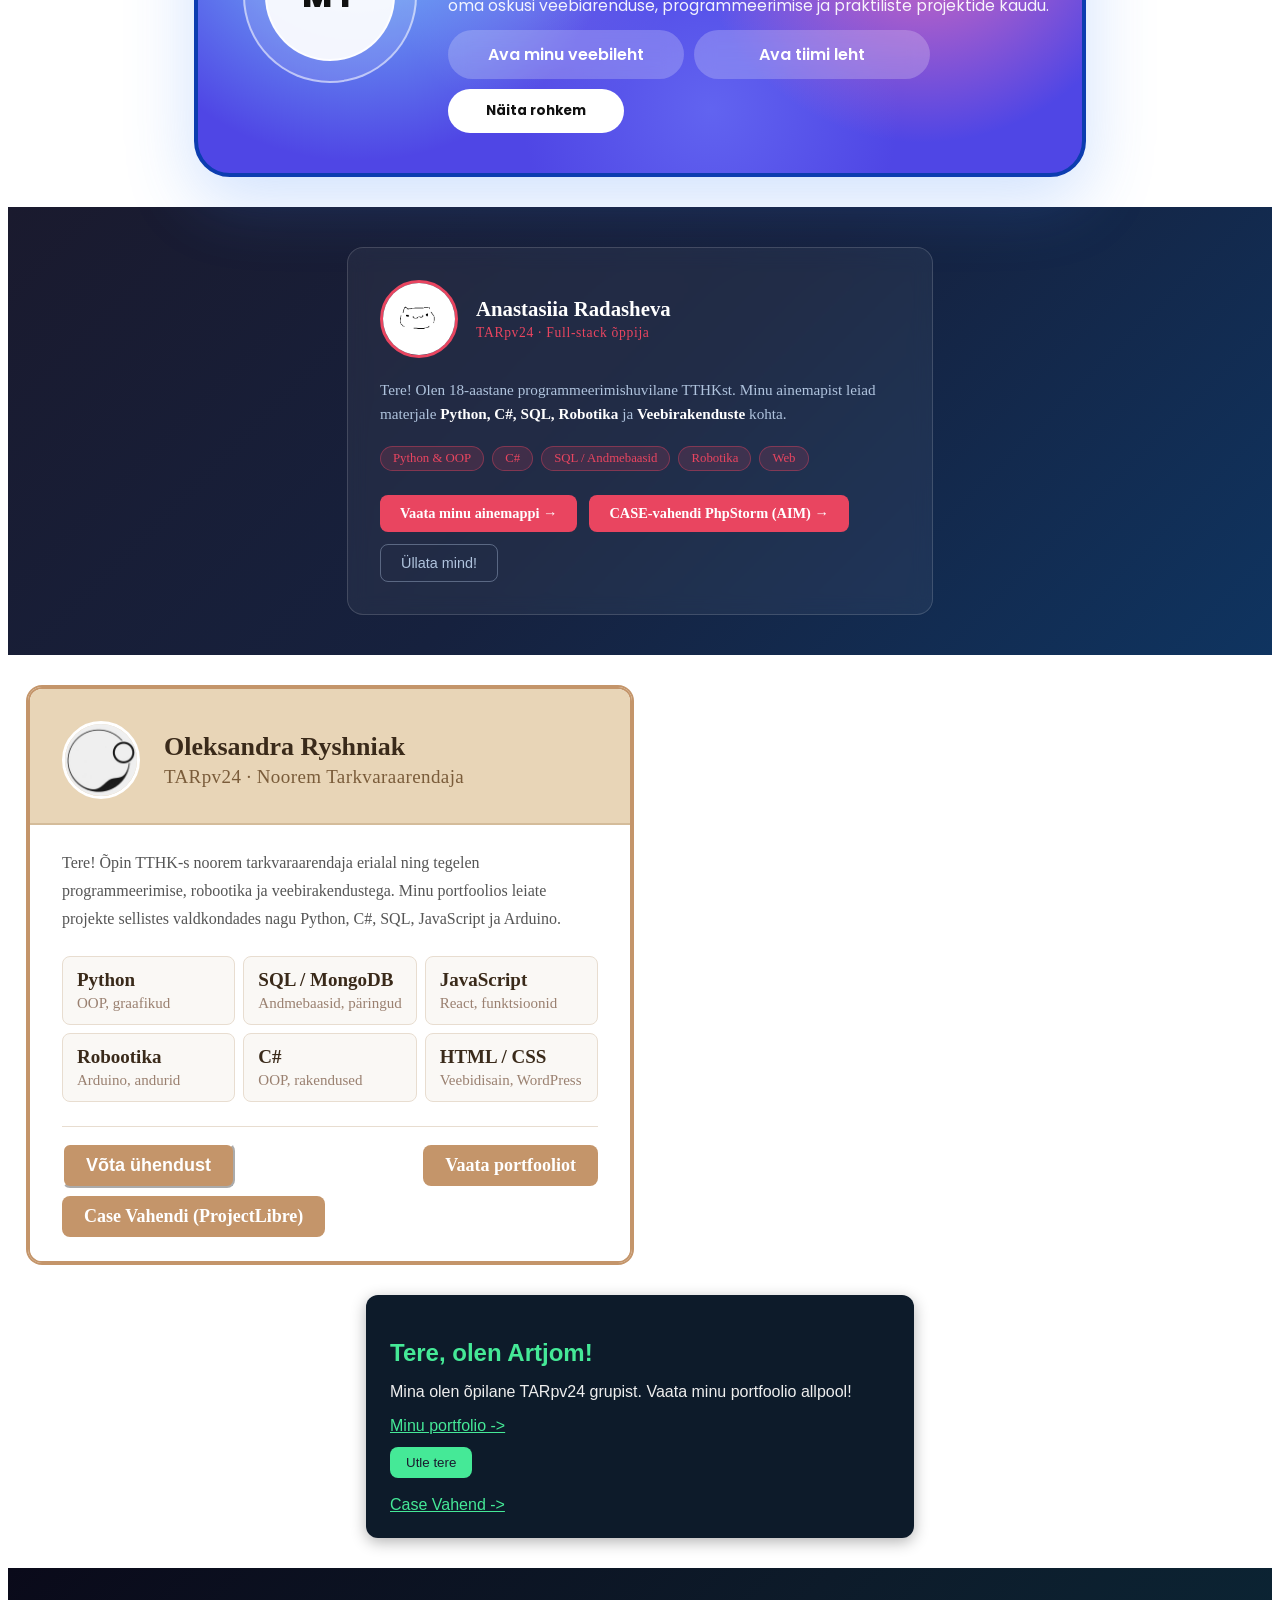
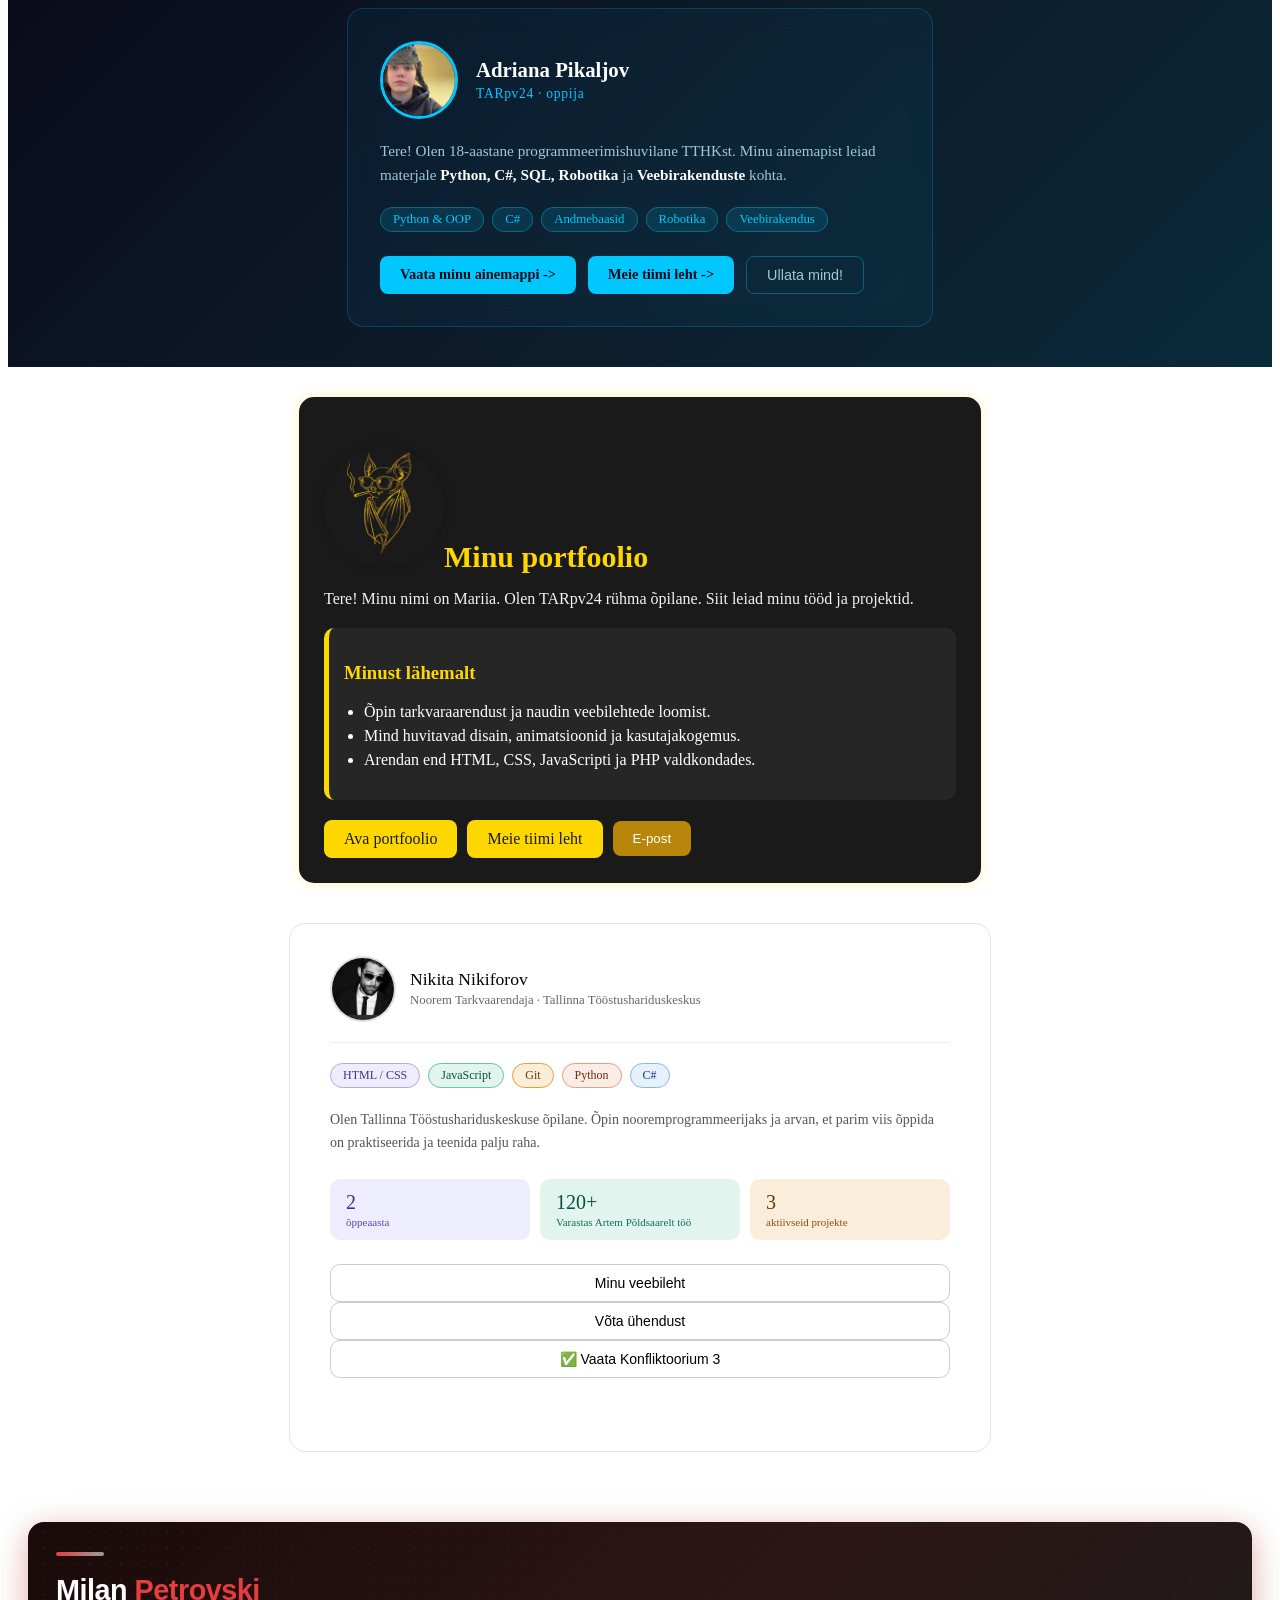
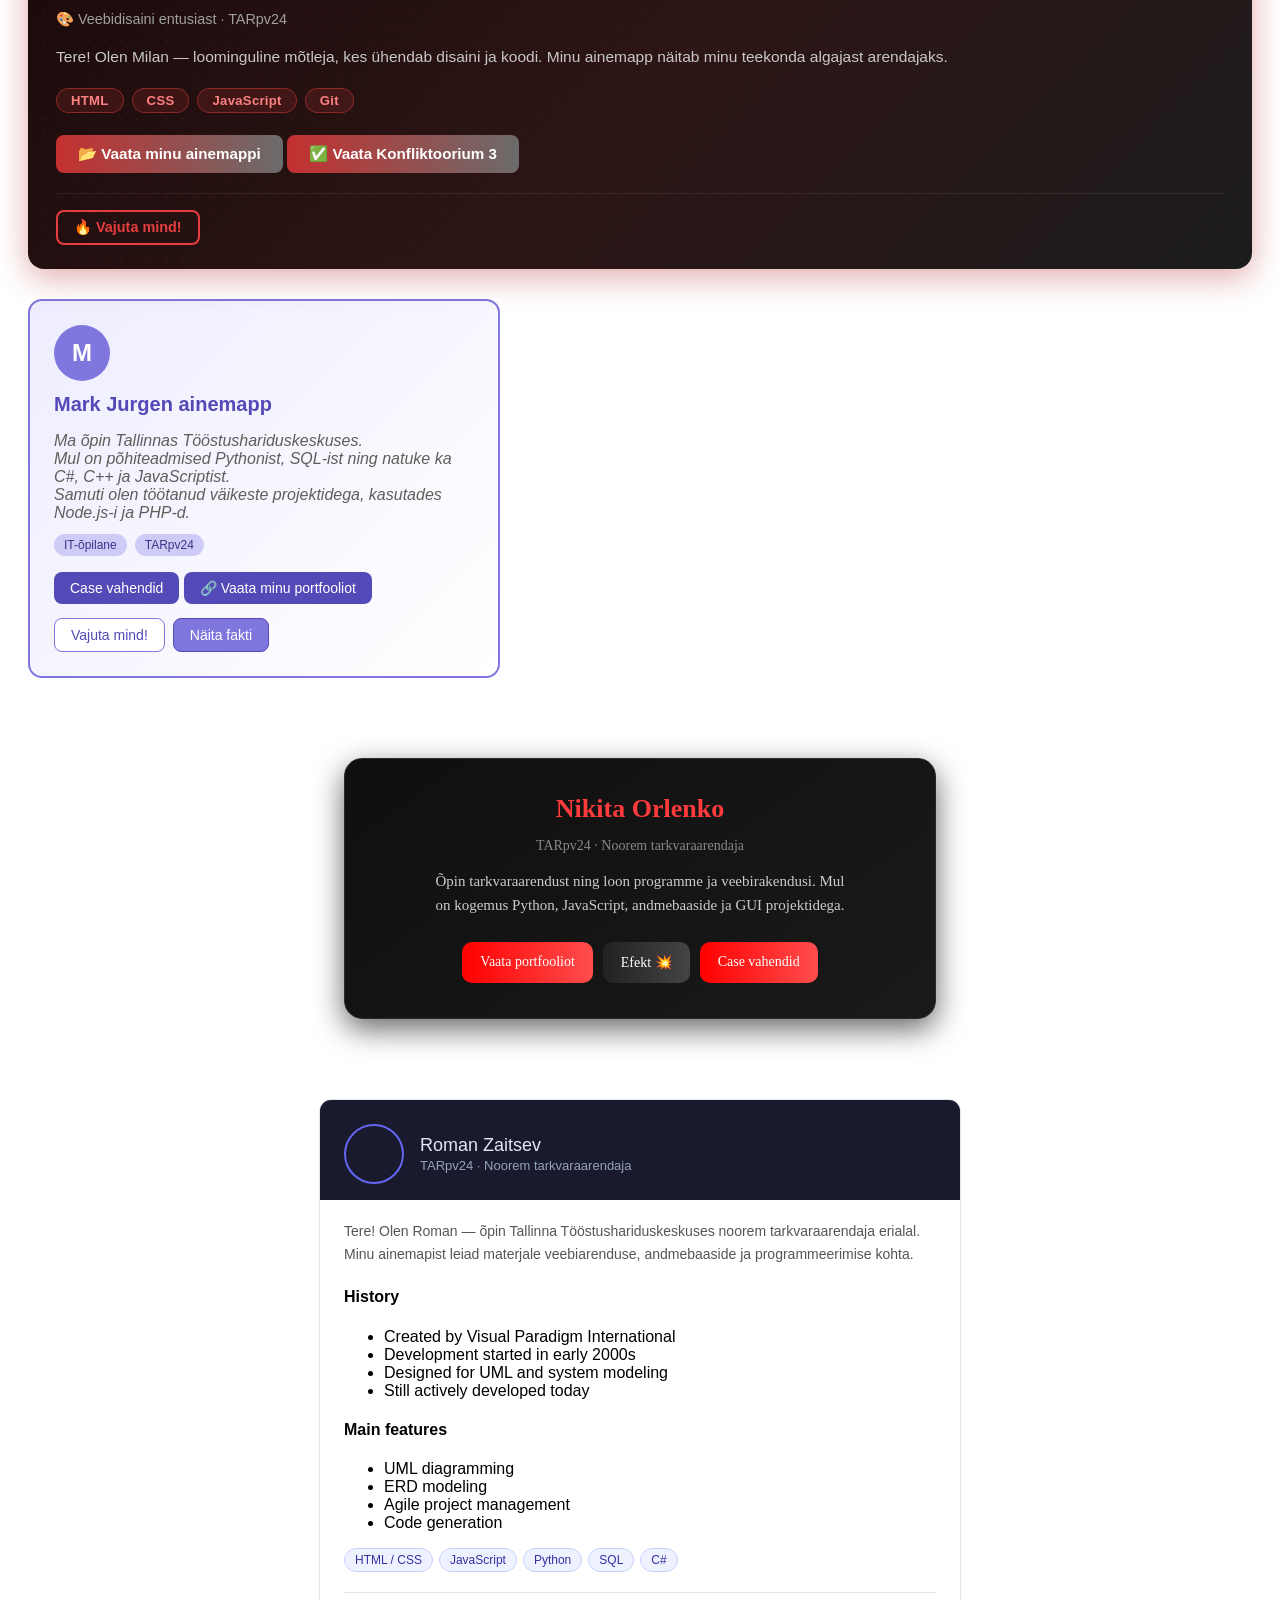
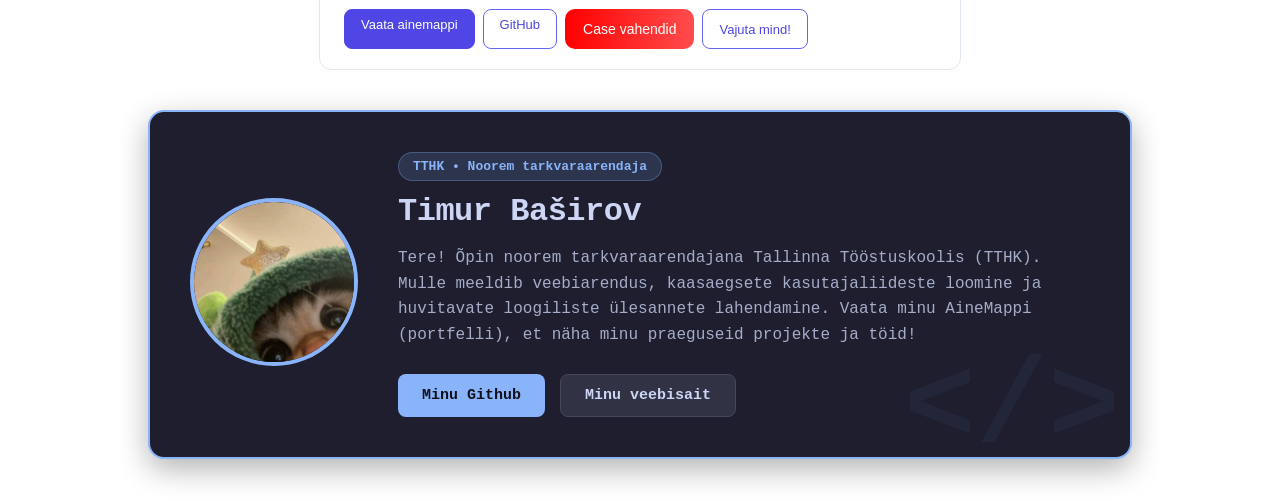
==== commit 2248a2a5: "Lisatud Timur Baširov osa" ====
--- a/index.html
+++ b/index.html
@@ -12,6 +12,7 @@
     <link rel="stylesheet" href="style.css">
     <link rel="stylesheet" href="https://cdnjs.cloudflare.com/ajax/libs/font-awesome/6.5.0/css/all.min.css">
     <link rel="stylesheet" href="illia.css">
+    <link rel="stylesheet" href="Tb/style.css">
 </head>
 
 <body>
@@ -1000,6 +1001,35 @@
         }
     </script>
     <!-- ROMAN ZAITSEV OSA LÕPP -->
+    <!-- Timur Baširov OSA ALGUS -->
+     <section class="tb-section">
+    <div class="tb-container">
+        
+        <div class="tb-avatar-wrapper">
+            <img src="images/Timur.jpg" alt="Timur Baširov" class="tb-avatar" onerror="this.src='https://placehold.co/150x150/1e1e2e/cdd6f4?text=TB'">
+        </div>
+        
+        <div class="tb-content">
+            <span class="tb-badge">TTHK • Noorem tarkvaraarendaja</span>
+            <h2 class="tb-name">Timur Baširov</h2>
+            <p class="tb-description">
+                Tere! Õpin noorem tarkvaraarendajana Tallinna Tööstuskoolis (TTHK). 
+                Mulle meeldib veebiarendus, kaasaegsete kasutajaliideste loomine ja huvitavate loogiliste ülesannete lahendamine. 
+                Vaata minu AineMappi (portfelli), et näha minu praeguseid projekte ja töid!
+            </p>
+            <div class="tb-actions">
+                <a href="https://github.com/Testik207" target="_blank" class="tb-btn tb-btn-primary">
+                    Minu Github
+                </a>
+                <a href="https://timurbasirov23.thkit.ee/" target="_blank" class="tb-btn tb-btn-secondary">
+                    Minu veebisait
+                </a>
+            </div>
+        </div>
+
+    </div>
+</section>
+<!-- Timur Baširov OSA LÕPP -->
 </body>
 
 </html>
--- a/Tb/style.css
+++ b/Tb/style.css
@@ -0,0 +1,145 @@
+.tb-section {
+    background-color: #1e1e2e; 
+    color: #cdd6f4;
+    border-radius: 16px;
+    padding: 40px;
+    margin: 40px auto;
+    max-width: 900px;
+    box-shadow: 0 10px 30px rgba(0, 0, 0, 0.3);
+    border: 2px solid #89b4fa; 
+    font-family: 'JetBrains Mono', 'Fira Code', 'Segoe UI', monospace;
+    transition: all 0.4s cubic-bezier(0.175, 0.885, 0.32, 1.275);
+    position: relative;
+    overflow: hidden;
+}
+
+.tb-section::before {
+    content: '</>';
+    position: absolute;
+    bottom: -20px;
+    right: 10px;
+    font-size: 120px;
+    color: rgba(137, 180, 250, 0.05);
+    font-weight: bold;
+    pointer-events: none;
+}
+
+.tb-section:hover {
+    transform: translateY(-8px);
+    box-shadow: 0 15px 40px rgba(137, 180, 250, 0.2);
+    border-color: #f5c2e7; 
+}
+
+.tb-container {
+    display: flex;
+    align-items: center;
+    gap: 40px;
+    flex-wrap: wrap;
+}
+.tb-avatar-wrapper {
+    position: relative;
+    flex-shrink: 0;
+    margin: 0 auto;
+}
+
+.tb-avatar {
+    width: 160px;
+    height: 160px;
+    border-radius: 50%;
+    object-fit: cover;
+    border: 4px solid #89b4fa;
+    transition: transform 0.6s ease, border-color 0.6s ease;
+}
+
+.tb-avatar-wrapper:hover .tb-avatar {
+    transform: rotate(360deg) scale(1.05);
+    border-color: #f5c2e7;
+}
+
+.tb-content {
+    flex: 1;
+    min-width: 280px;
+}
+
+.tb-badge {
+    display: inline-block;
+    background-color: rgba(137, 180, 250, 0.15);
+    color: #89b4fa;
+    padding: 6px 14px;
+    border-radius: 20px;
+    font-size: 13px;
+    font-weight: bold;
+    margin-bottom: 12px;
+    border: 1px solid rgba(137, 180, 250, 0.3);
+}
+
+.tb-name {
+    color: #cdd6f4 !important; 
+    font-size: 32px;
+    font-weight: 800;
+    margin: 0 0 15px 0 !important;
+    letter-spacing: -0.5px;
+}
+
+.tb-description {
+    color: #a6adc8;
+    font-size: 16px;
+    line-height: 1.6;
+    margin-bottom: 25px;
+}
+
+.tb-actions {
+    display: flex;
+    gap: 15px;
+    flex-wrap: wrap;
+}
+
+.tb-btn {
+    display: inline-flex;
+    align-items: center;
+    gap: 8px;
+    padding: 12px 24px;
+    border-radius: 8px;
+    font-size: 15px;
+    font-weight: bold;
+    text-decoration: none;
+    transition: all 0.3s ease;
+    cursor: pointer;
+    border: none;
+    font-family: inherit;
+}
+
+.tb-btn-primary {
+    background-color: #89b4fa;
+    color: #11111b !important;
+}
+
+.tb-btn-primary:hover {
+    background-color: #b4befe;
+    transform: scale(1.03);
+}
+
+.tb-btn-secondary {
+    background-color: #313244;
+    color: #cdd6f4;
+    border: 1px solid #45475a;
+}
+
+.tb-btn-secondary:hover {
+    background-color: #45475a;
+    color: #f5c2e7;
+    border-color: #f5c2e7;
+}
+
+@media (max-width: 600px) {
+    .tb-container {
+        flex-direction: column;
+        text-align: center;
+    }
+    .tb-actions {
+        justify-content: center;
+    }
+    .tb-section {
+        padding: 30px 20px;
+    }
+}
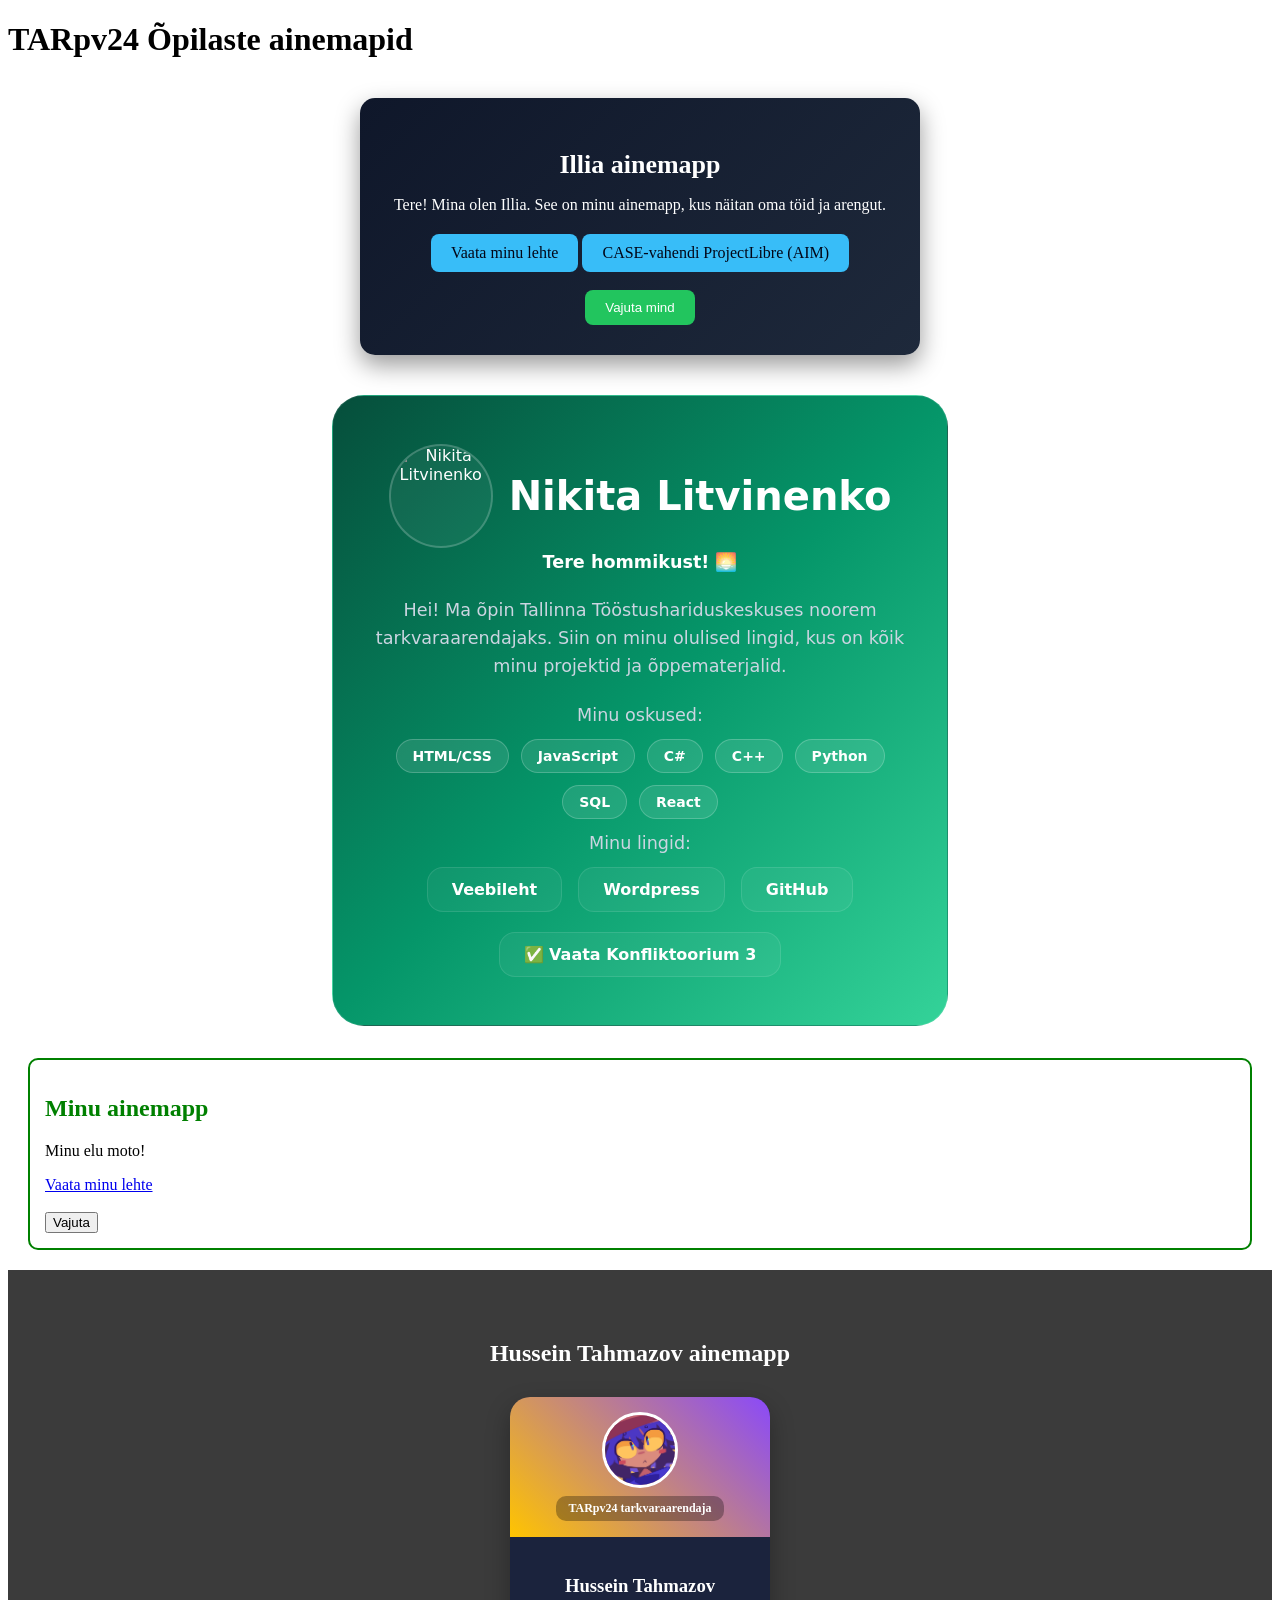
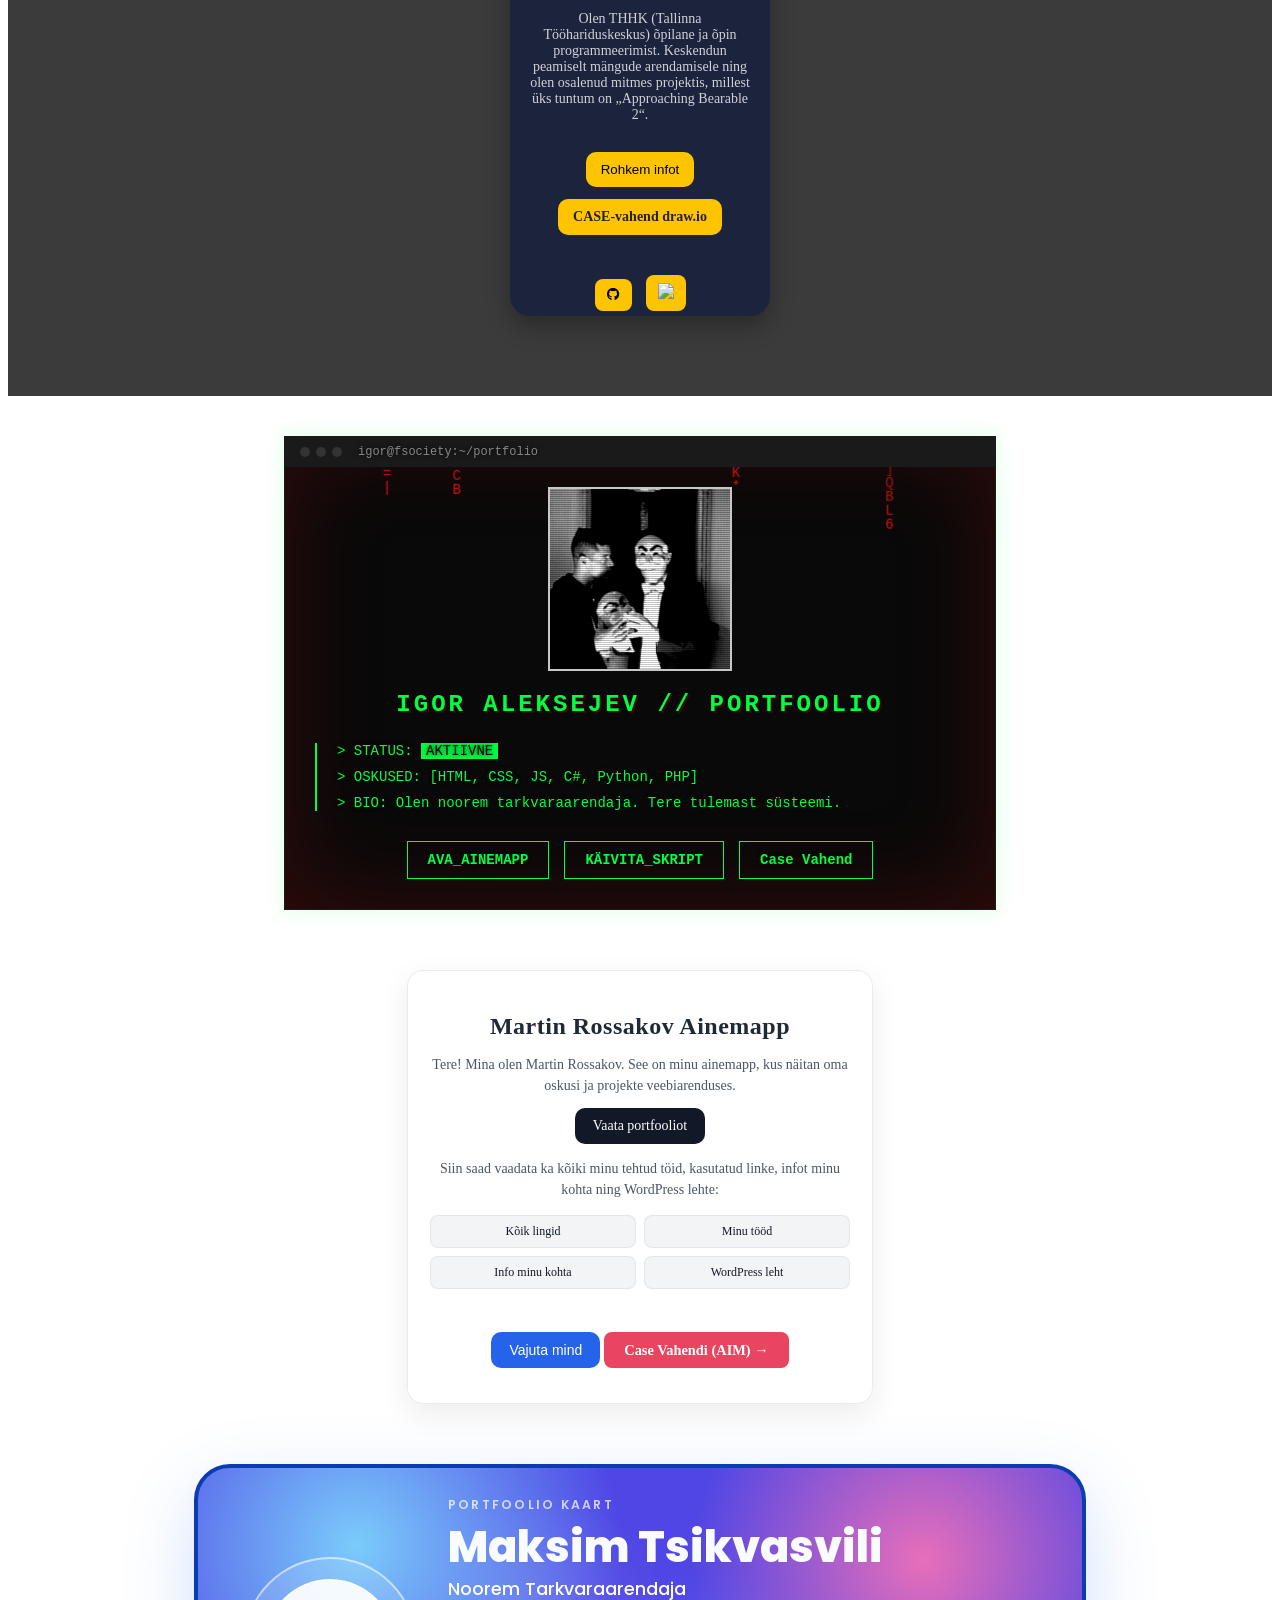
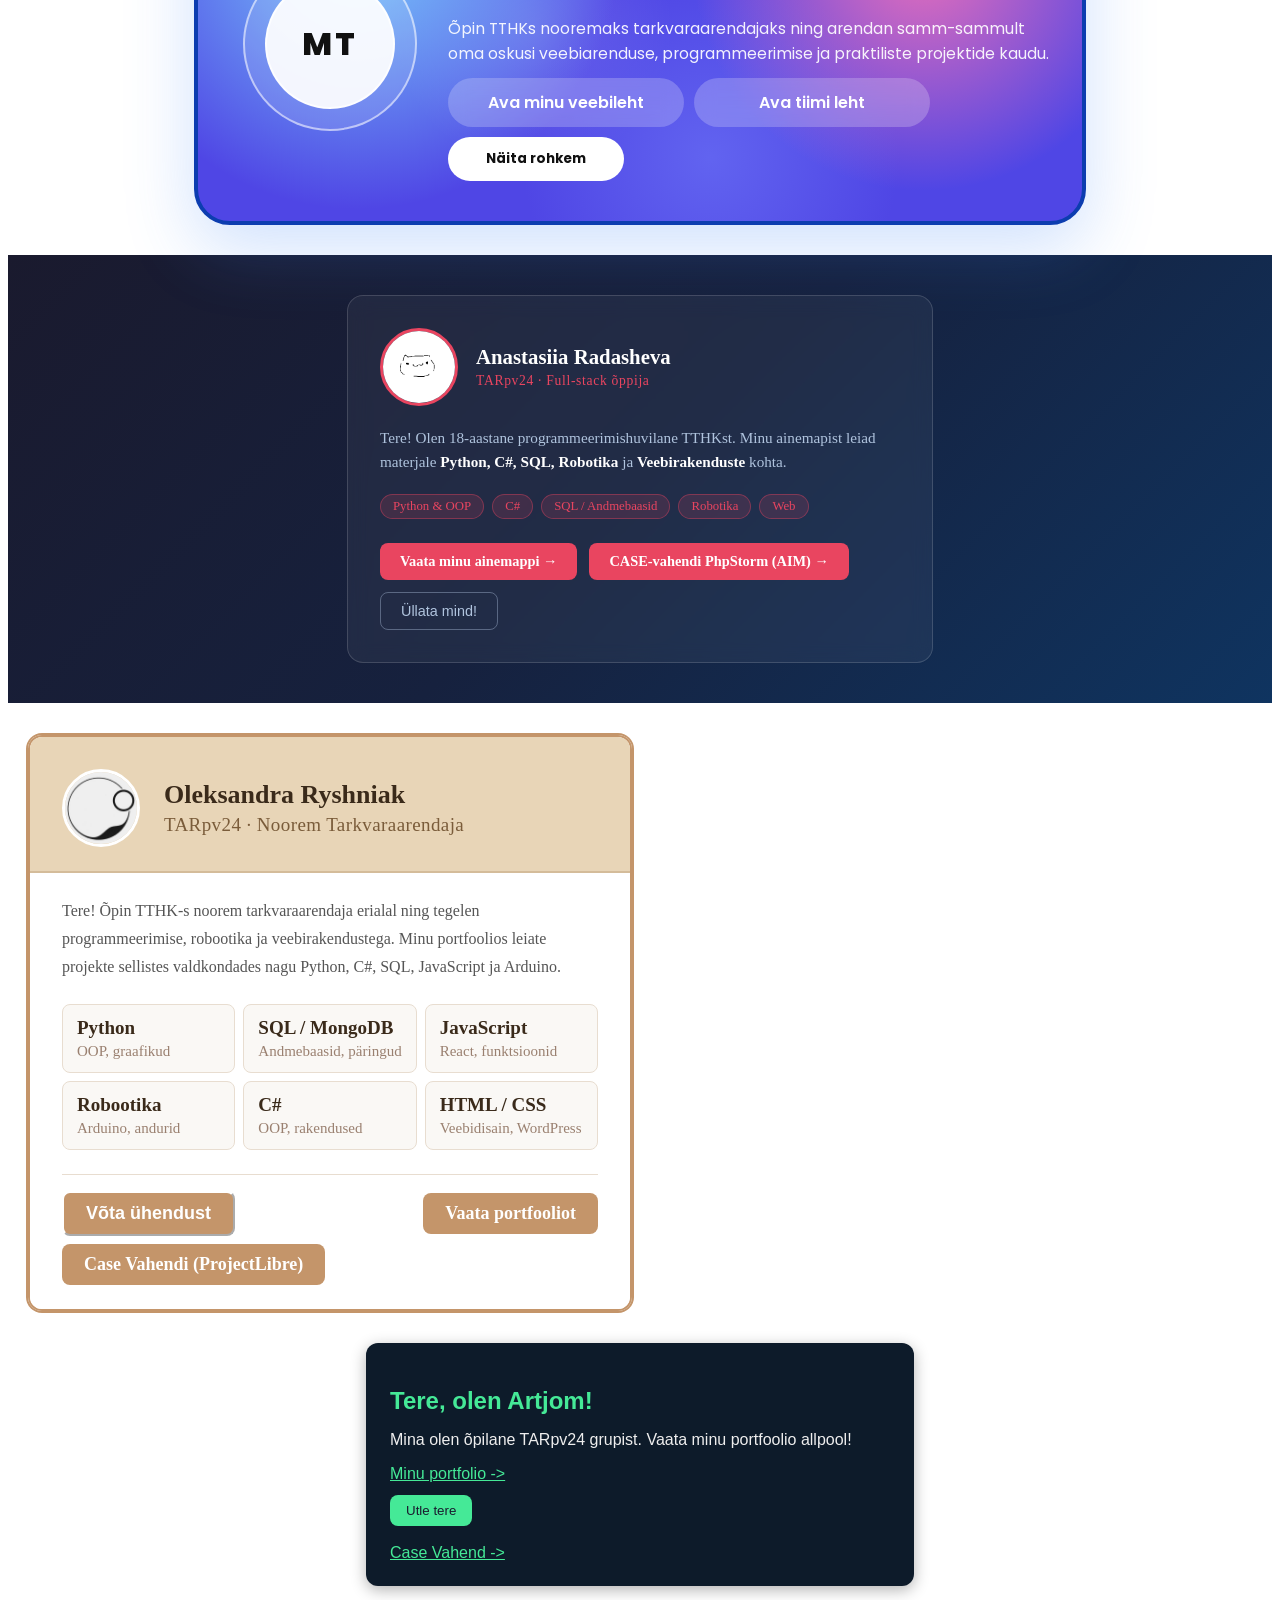
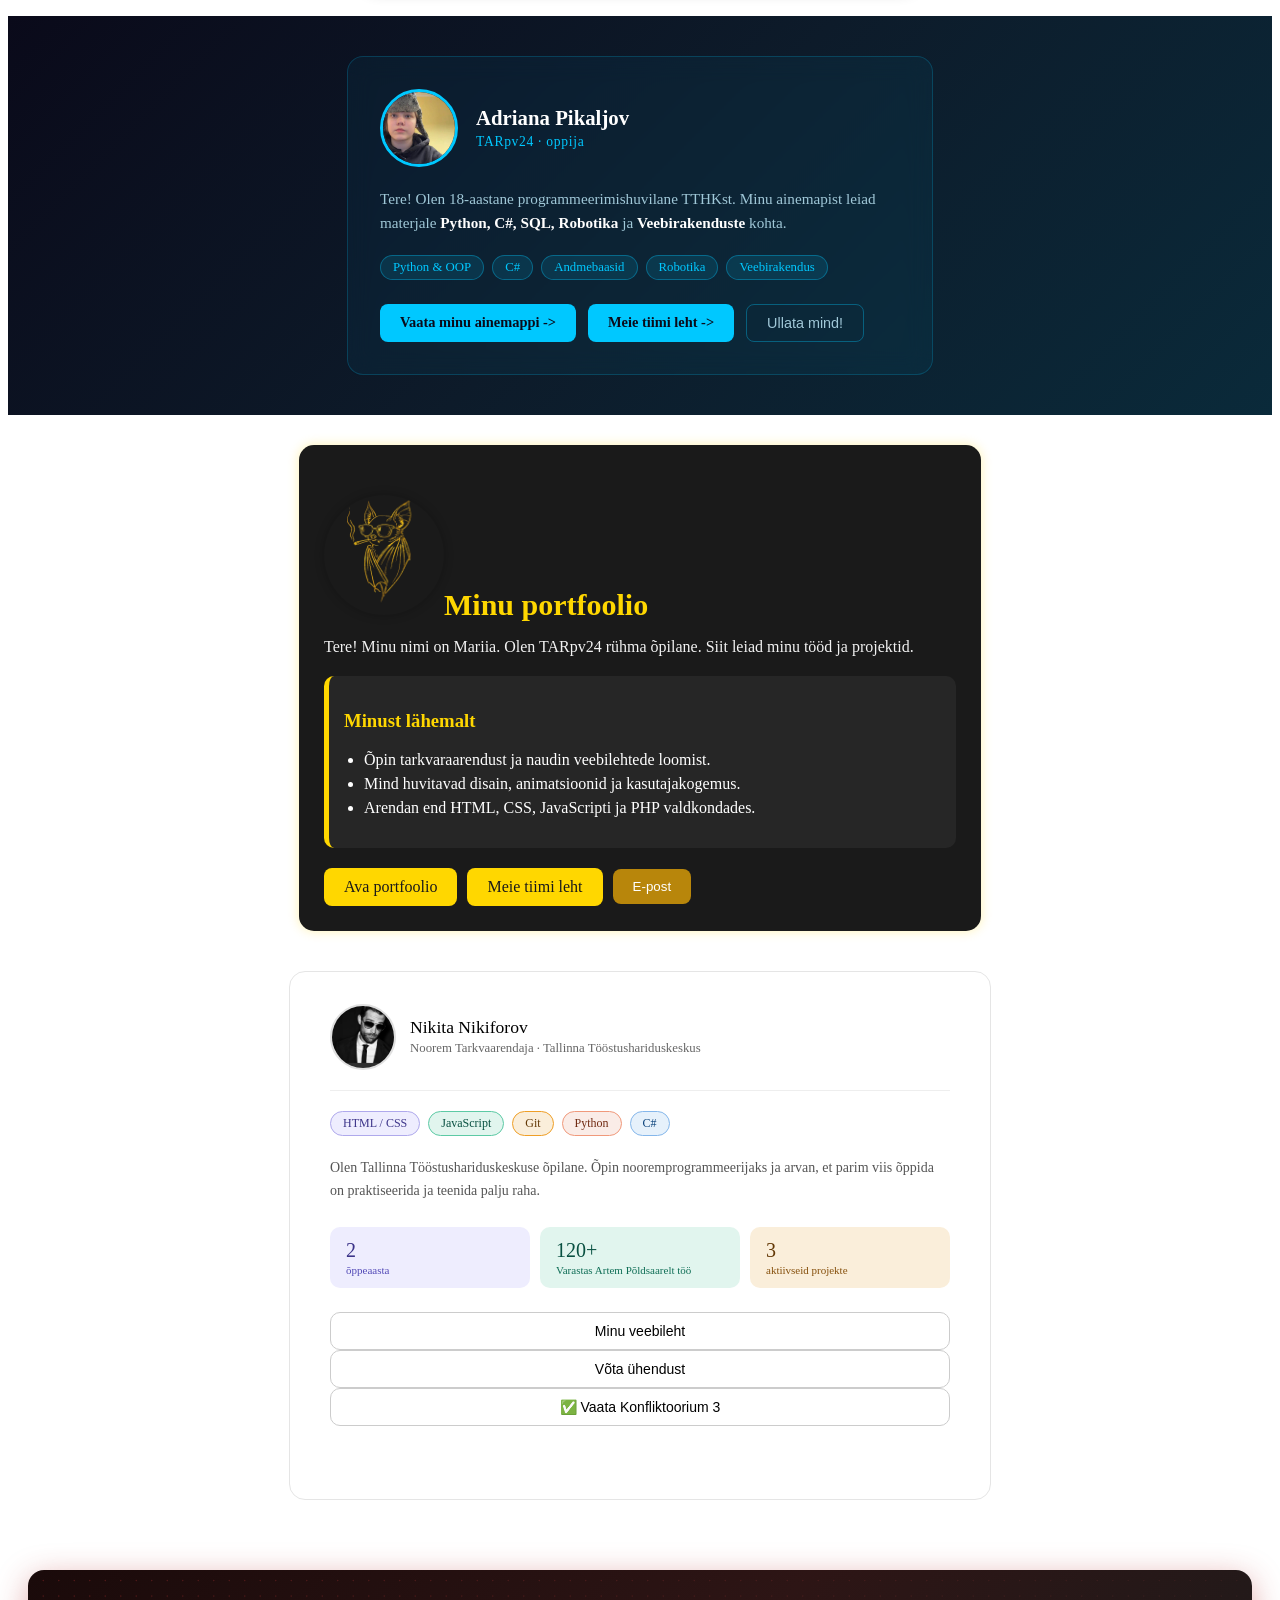
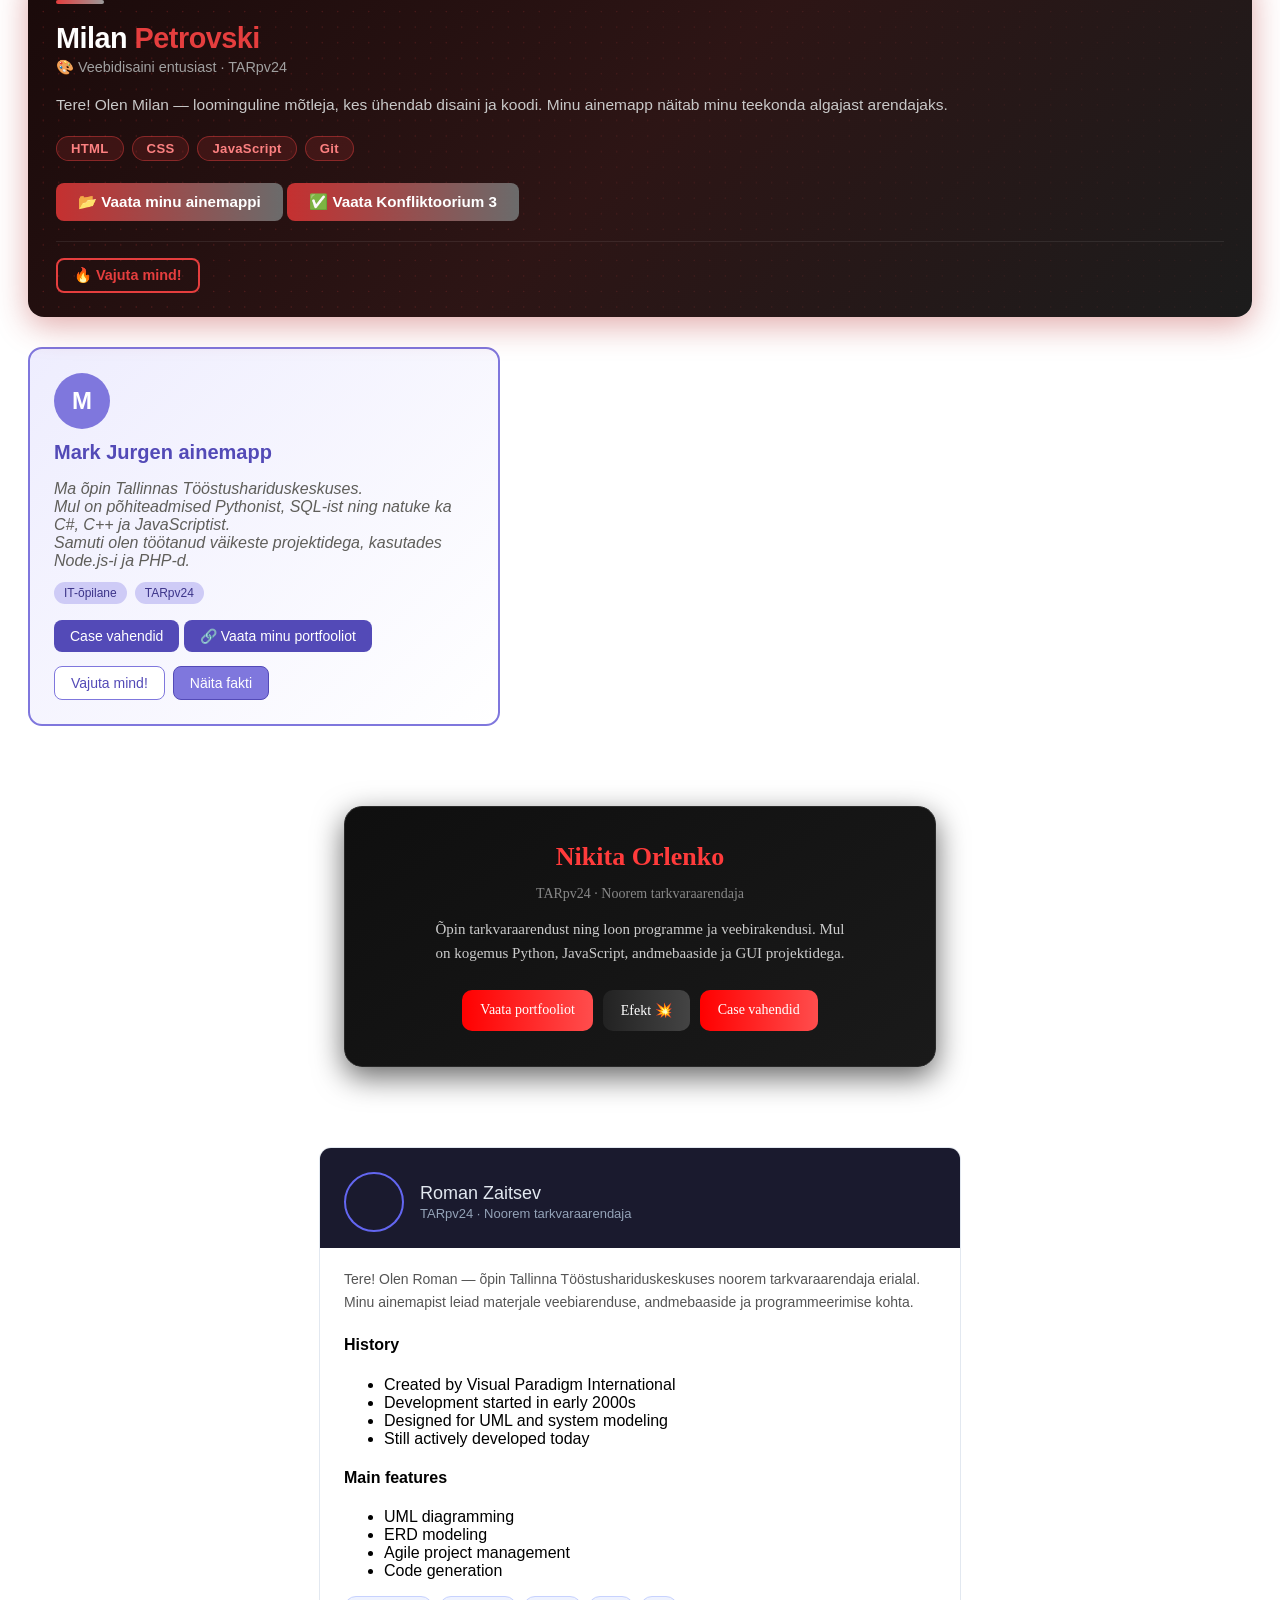
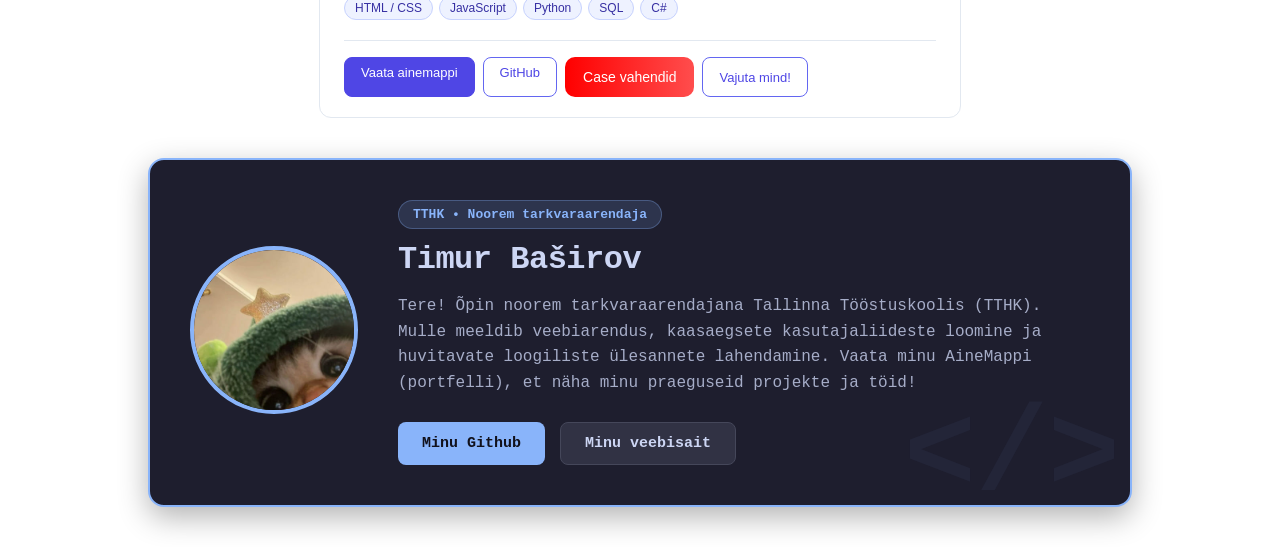
==== commit fb241b95: "lisati võimalus pilti suuremaks teha, kui sellele vajutada, et seda paremini vaadata" ====
--- a/index.html
+++ b/index.html
@@ -167,6 +167,10 @@
                 </p>
 
                 <button onclick="toggleHusseinInfo()">Rohkem infot</button>
+
+                <a href="HDTF/index.html#hussein-drawio" target="_blank" class="hussein-case-link">
+                    CASE-vahend draw.io
+                </a>
 
                 <div id="hussein-more-info" class="hussein-hidden-info">
                     <p>Õpin Tallinna tööshariduskeskuses (TARpv24).</p>
@@ -1032,4 +1036,4 @@
 <!-- Timur Baširov OSA LÕPP -->
 </body>
 
-</html>+</html>
--- a/style.css
+++ b/style.css
@@ -1974,6 +1974,24 @@
     background: white;
 }
 
+.hussein-case-link {
+    display: inline-block;
+    margin-top: 12px;
+    padding: 10px 15px;
+    border-radius: 10px;
+    background: #ffc400;
+    color: #222;
+    text-decoration: none;
+    font-size: 14px;
+    font-weight: 700;
+    transition: 0.3s;
+}
+
+.hussein-case-link:hover {
+    background: white;
+    transform: translateY(-2px);
+}
+
 .hussein-social-links {
     margin-top: 15px;
 }
@@ -2003,4 +2021,4 @@
 
 .hussein-hidden-info.show {
     display: block;
-}+}
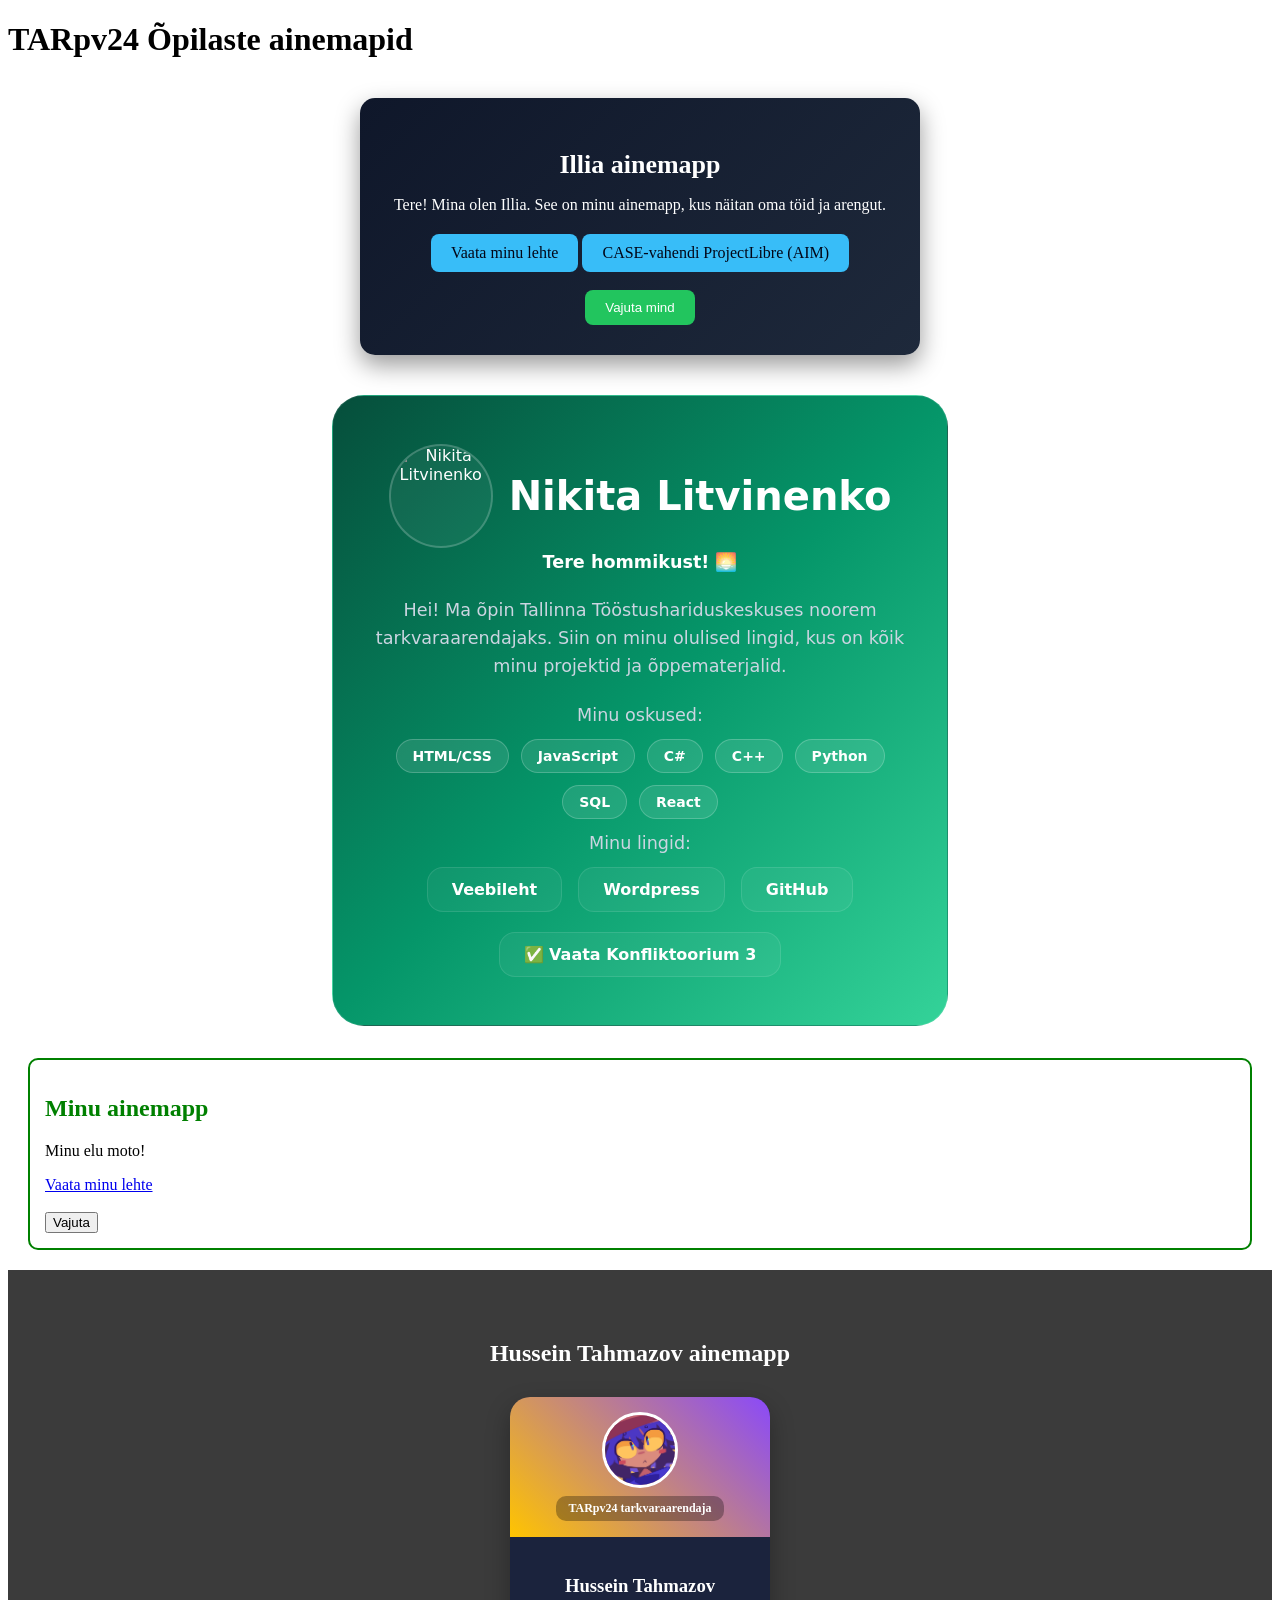
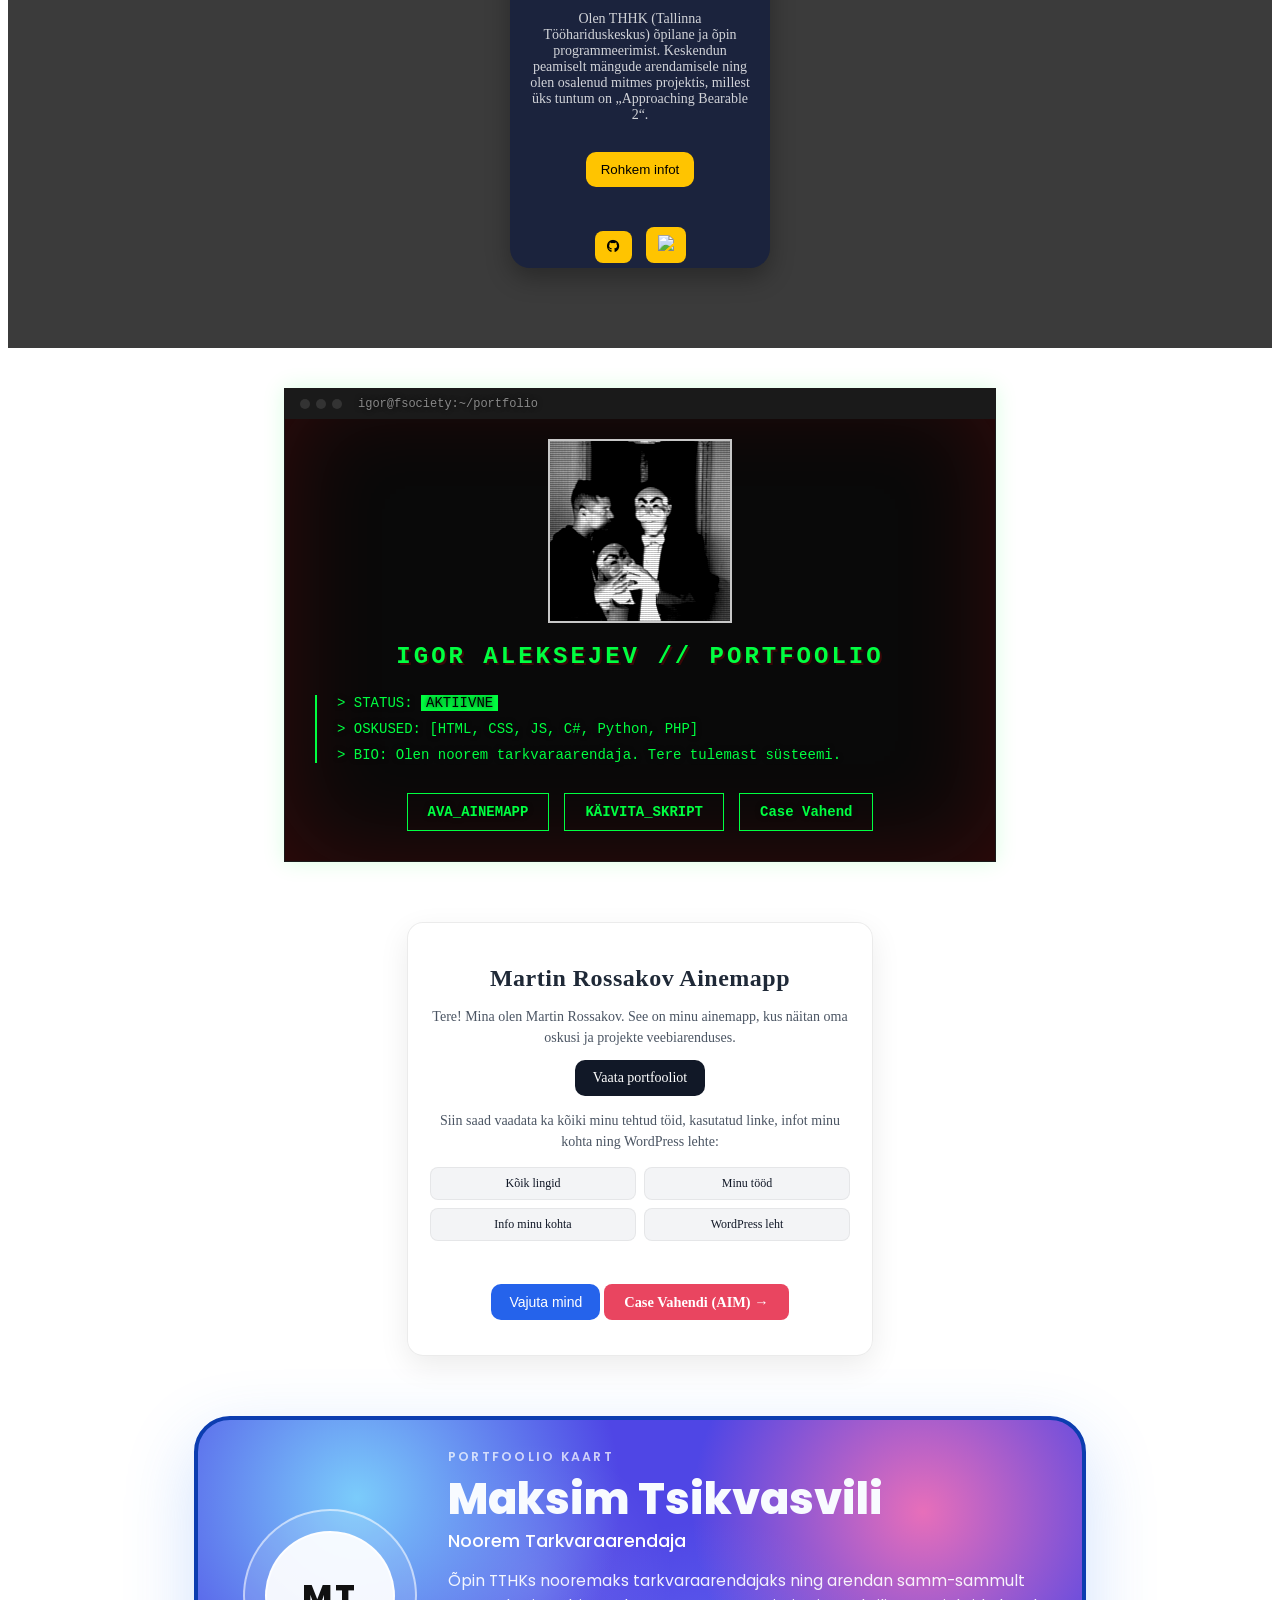
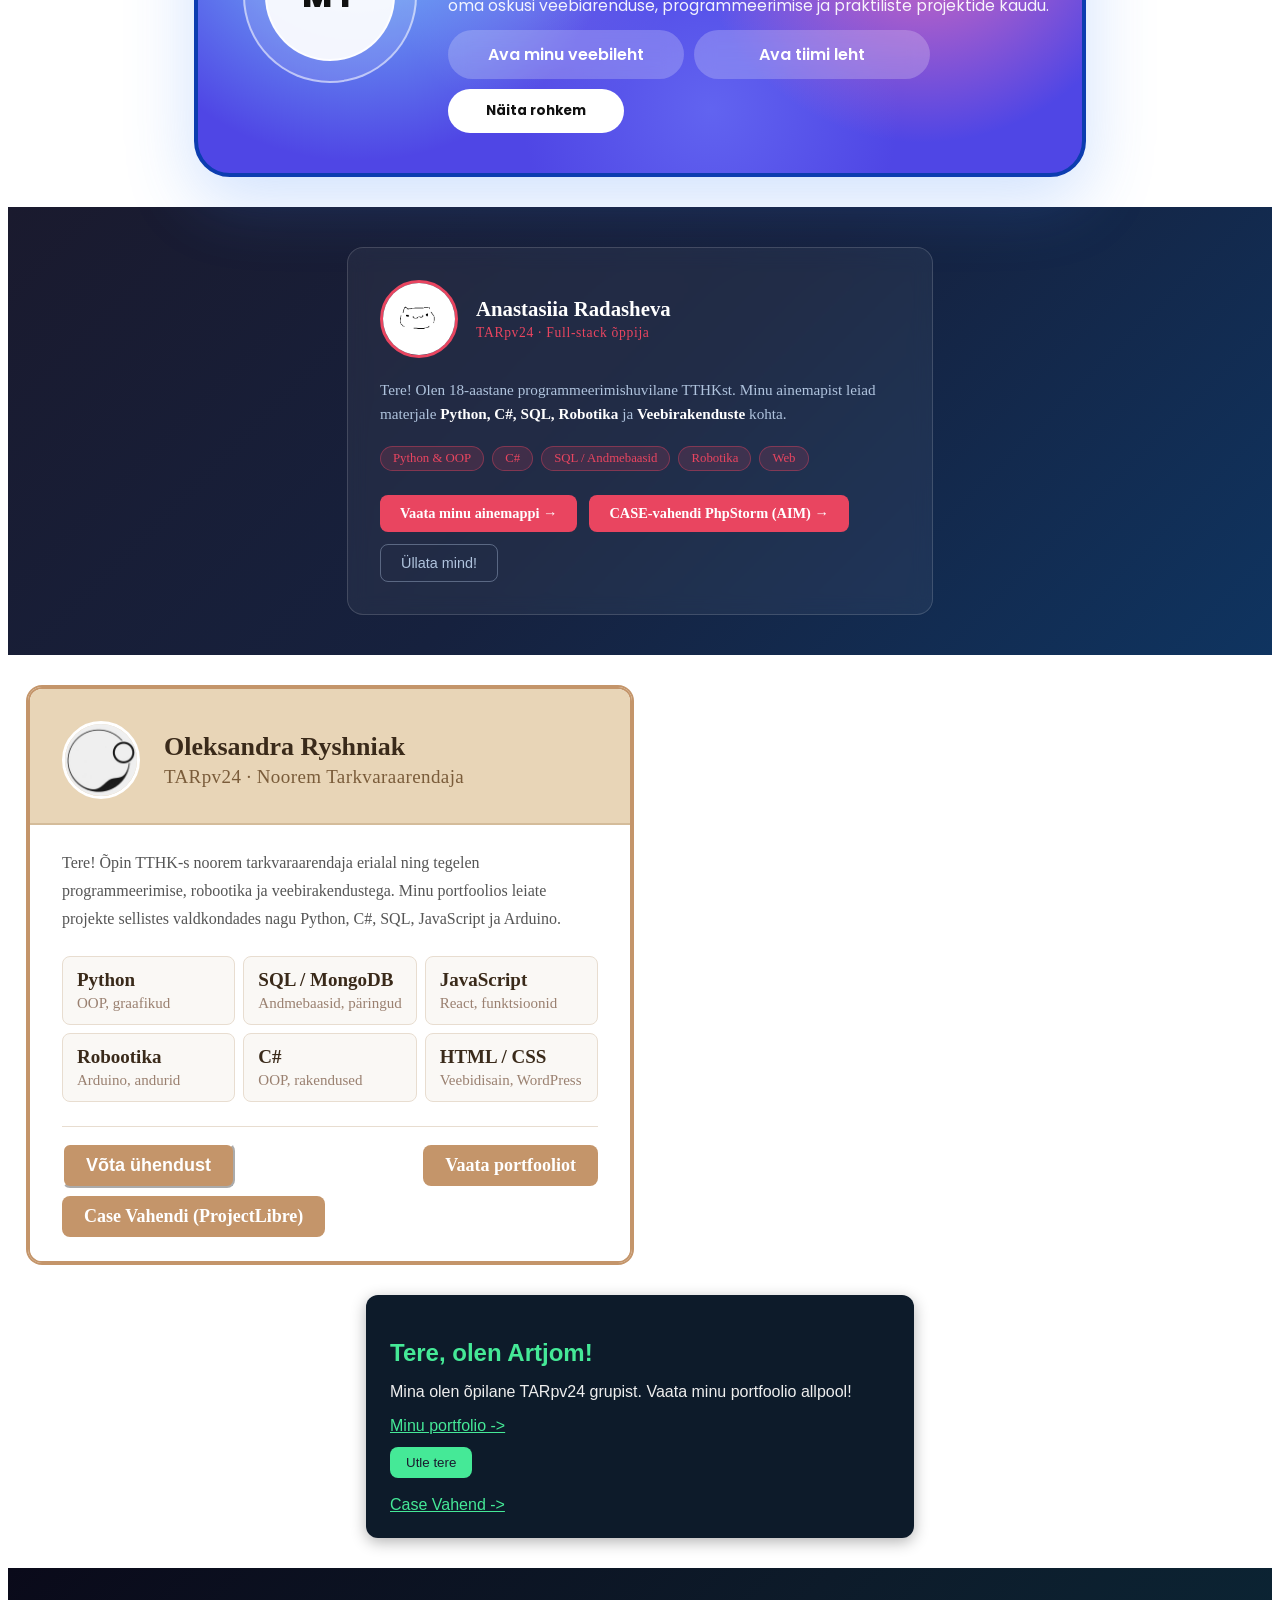
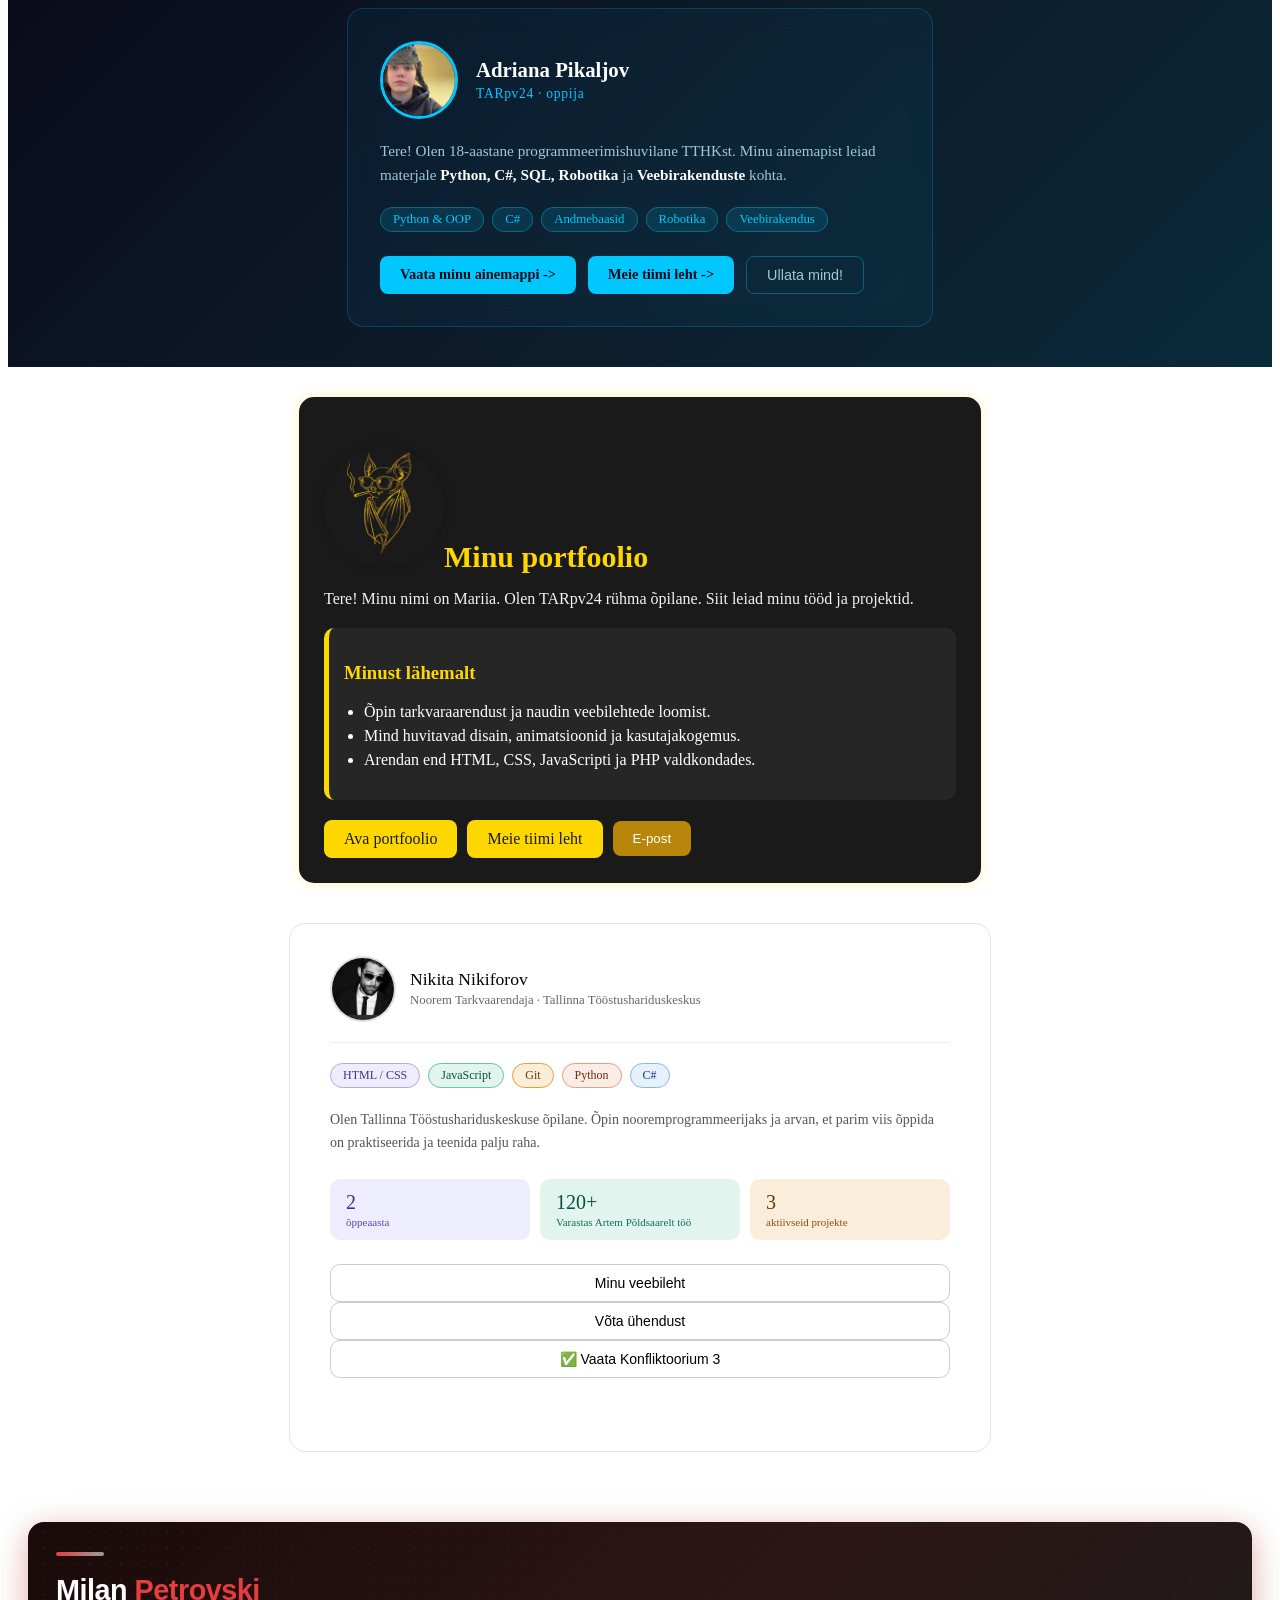
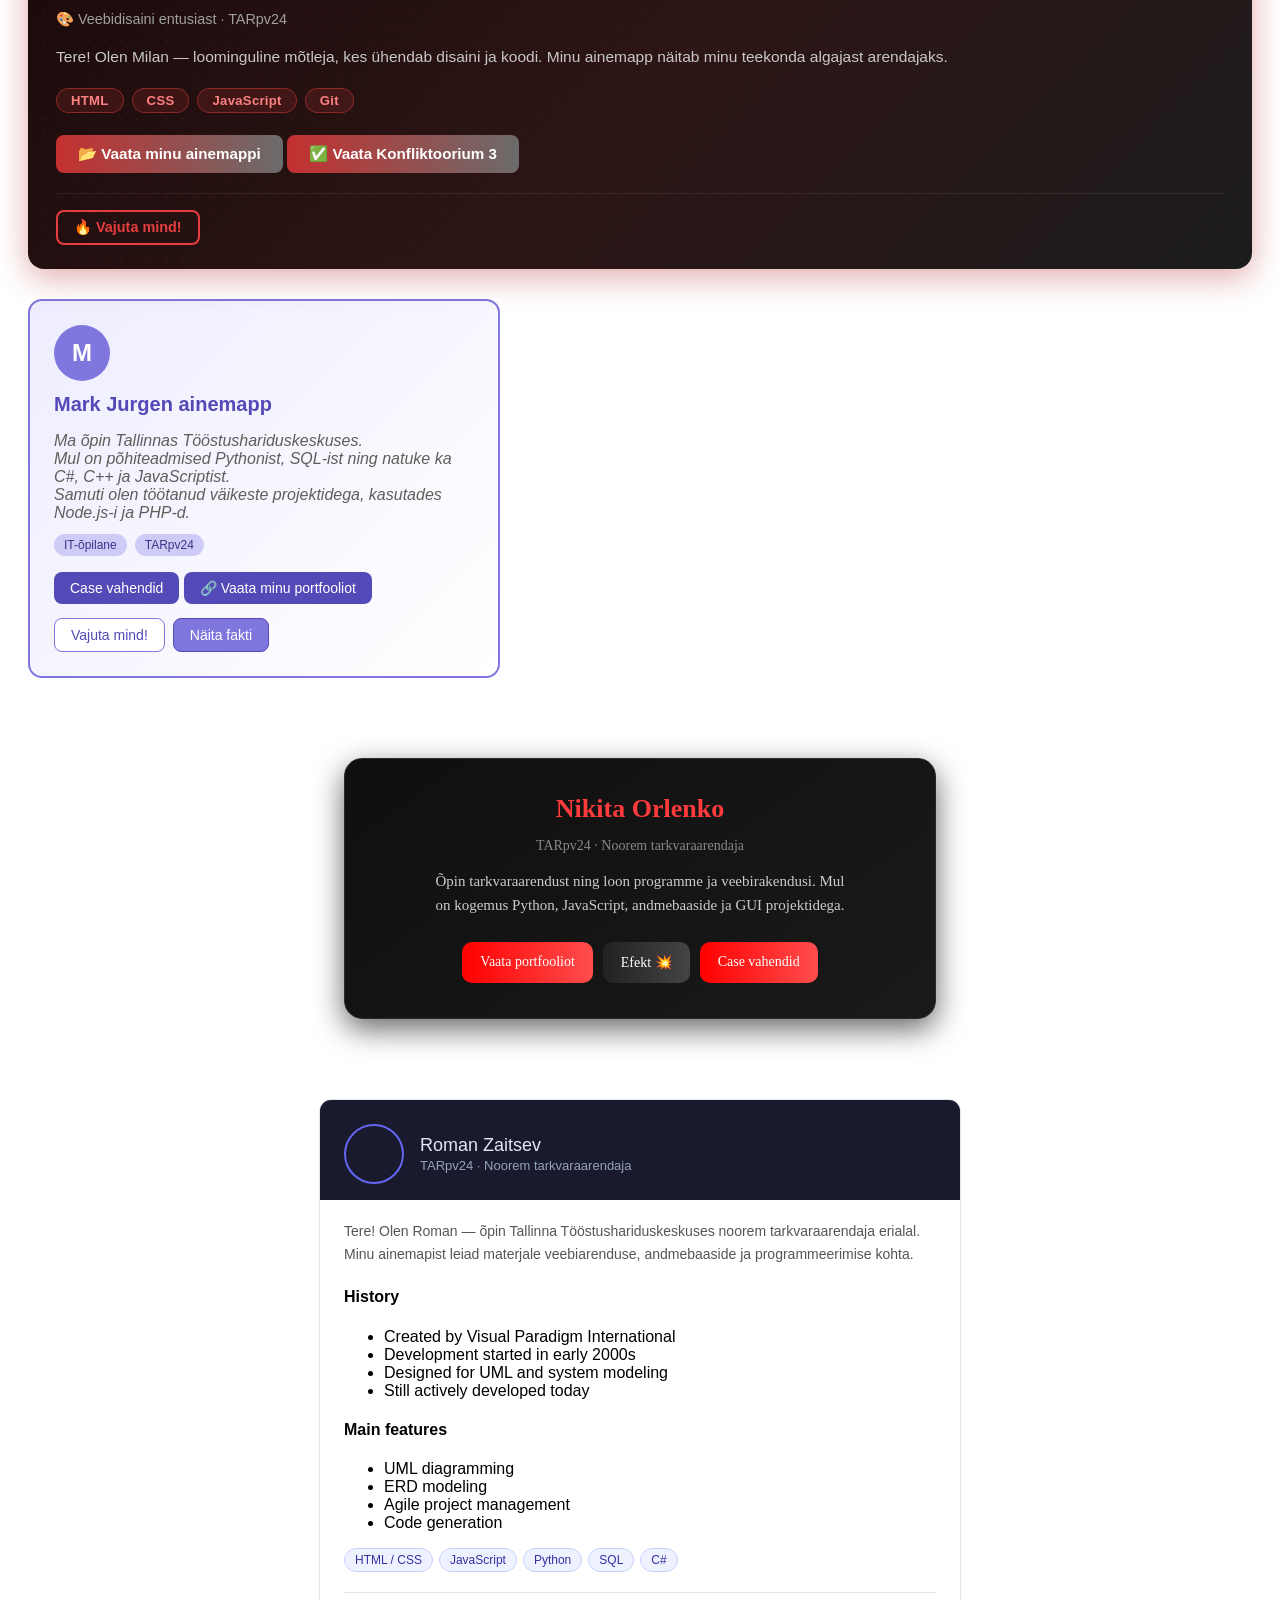
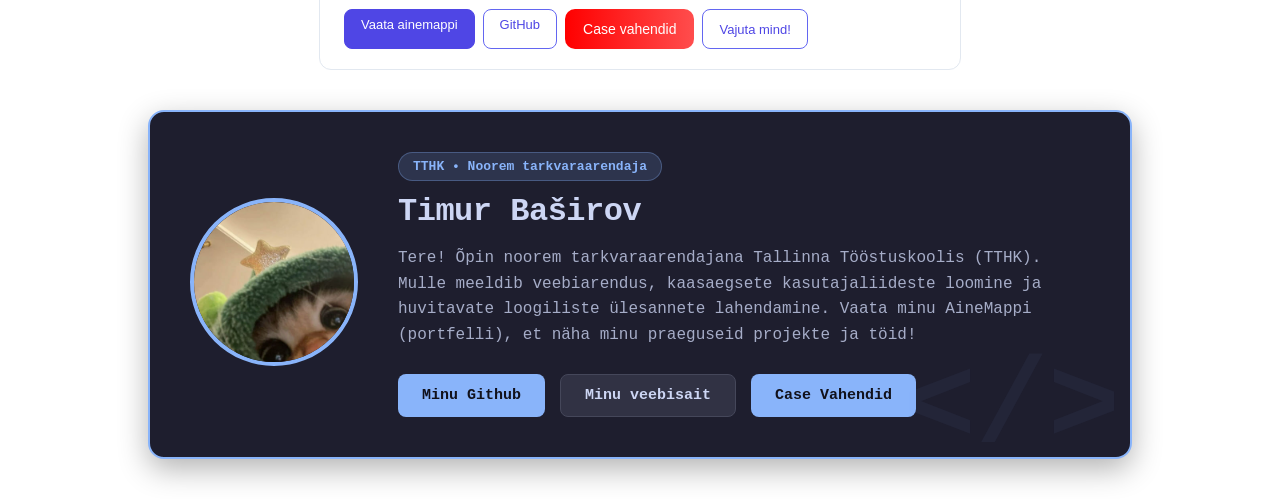
==== commit a0d72e7b: "Lisan case vahendid nupp" ====
--- a/index.html
+++ b/index.html
@@ -167,10 +167,6 @@
                 </p>
 
                 <button onclick="toggleHusseinInfo()">Rohkem infot</button>
-
-                <a href="HDTF/index.html#hussein-drawio" target="_blank" class="hussein-case-link">
-                    CASE-vahend draw.io
-                </a>
 
                 <div id="hussein-more-info" class="hussein-hidden-info">
                     <p>Õpin Tallinna tööshariduskeskuses (TARpv24).</p>
@@ -1028,6 +1024,9 @@
                 <a href="https://timurbasirov23.thkit.ee/" target="_blank" class="tb-btn tb-btn-secondary">
                     Minu veebisait
                 </a>
+                <a href="HDTF/index.html" target="_blank" class="tb-btn tb-btn-primary">
+                    Case Vahendid
+                </a>
             </div>
         </div>
 
@@ -1036,4 +1035,4 @@
 <!-- Timur Baširov OSA LÕPP -->
 </body>
 
-</html>
+</html>
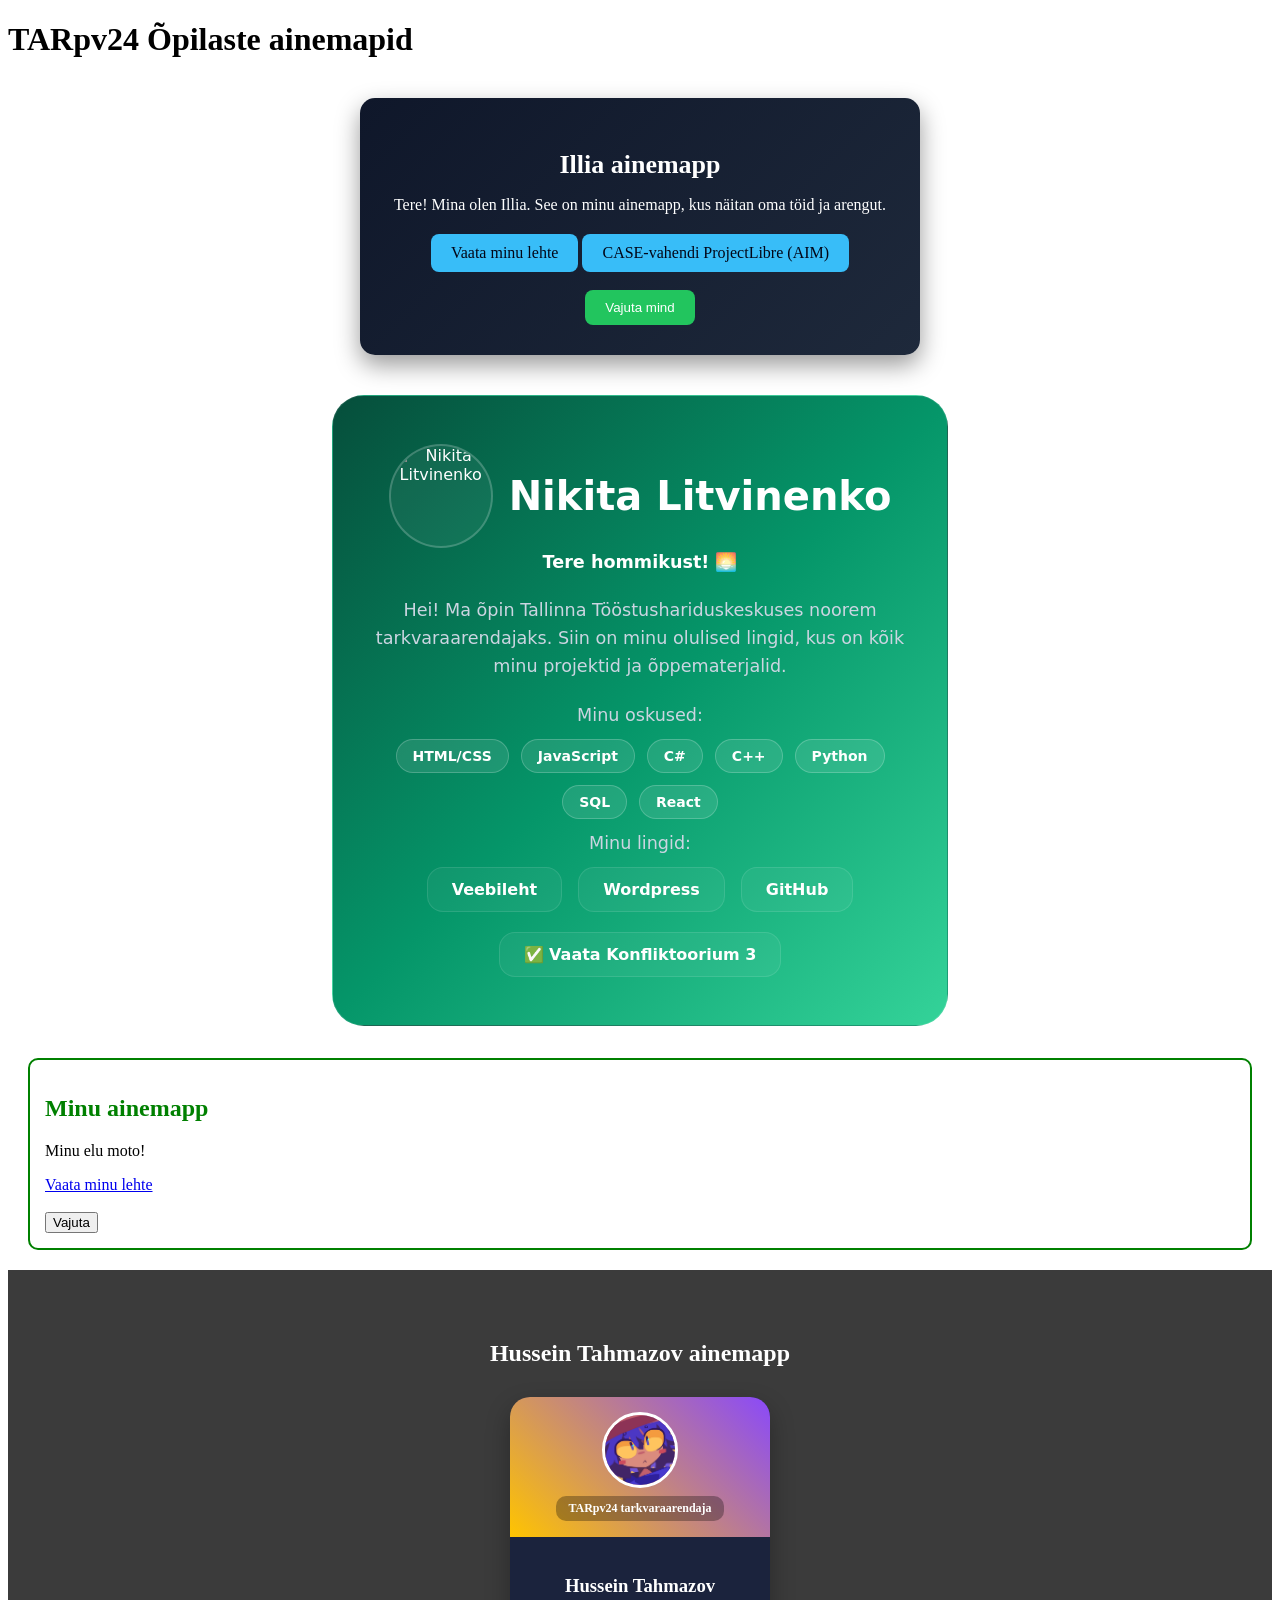
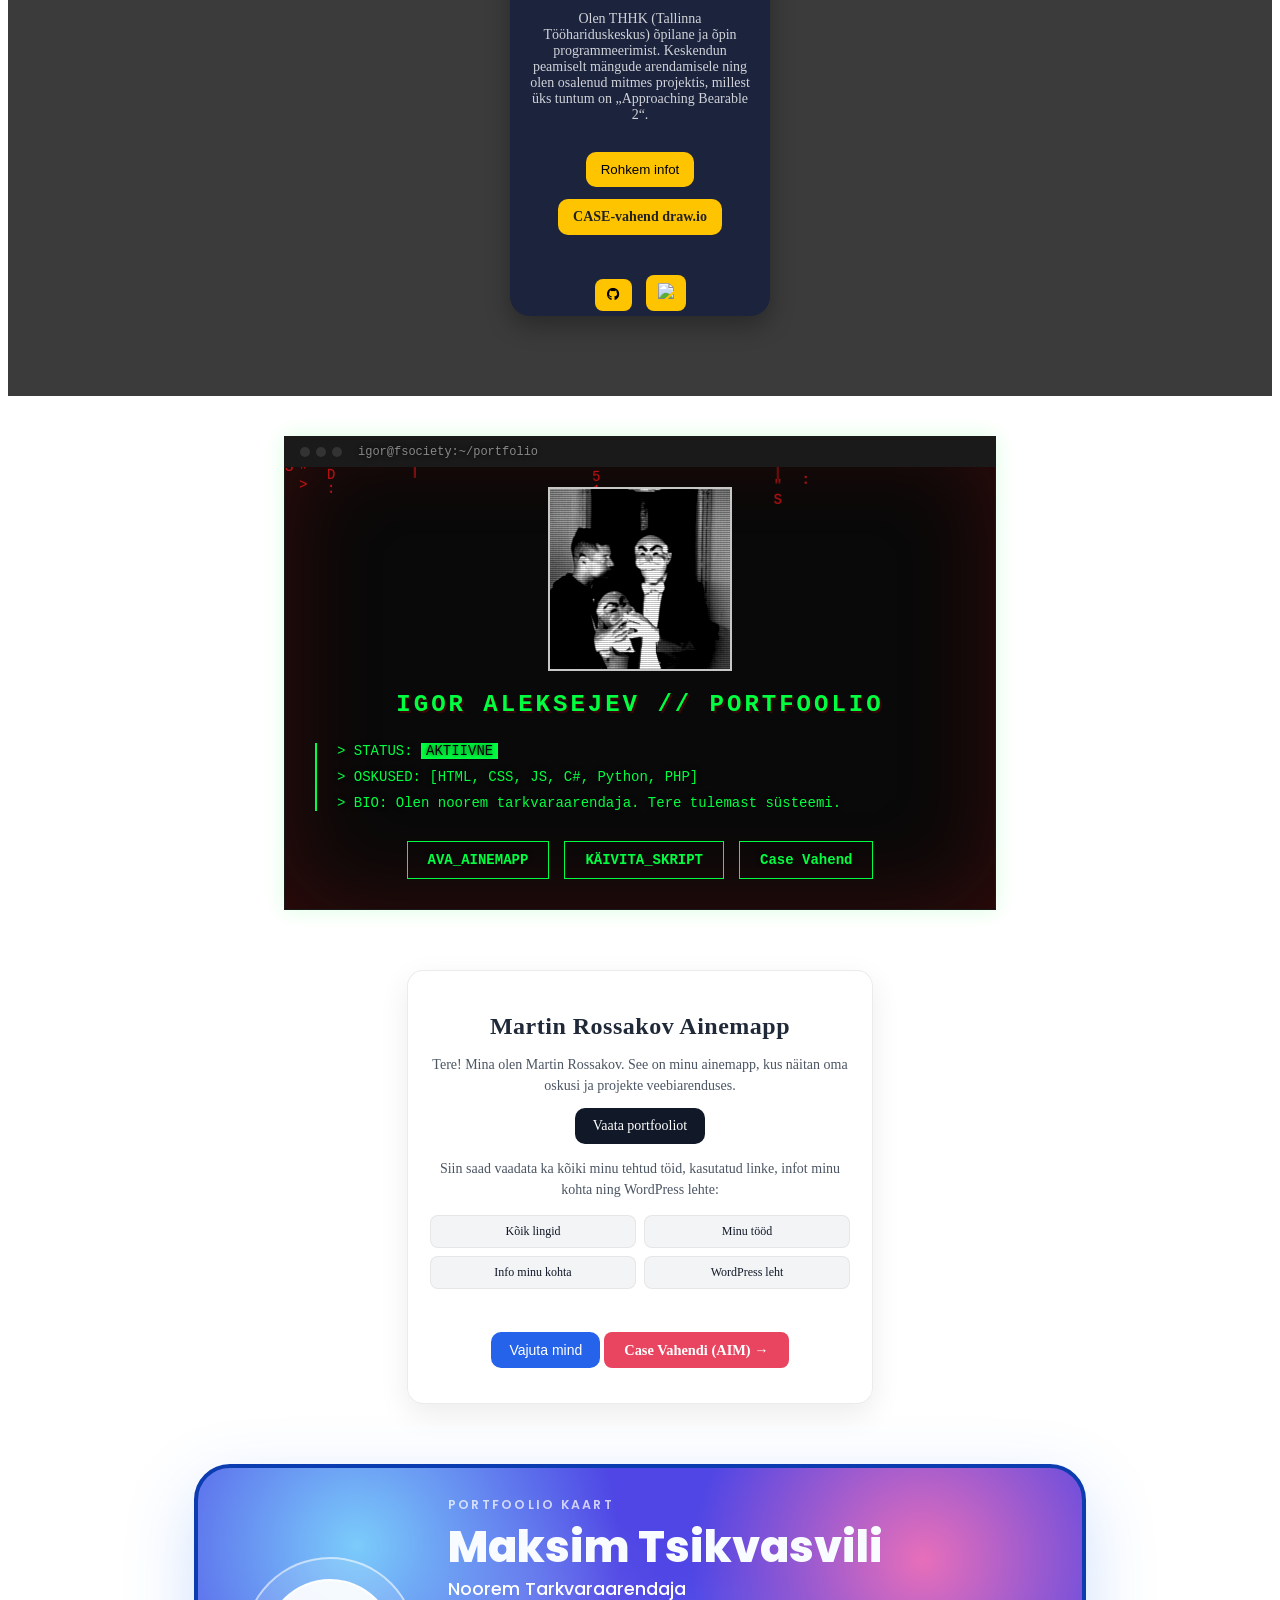
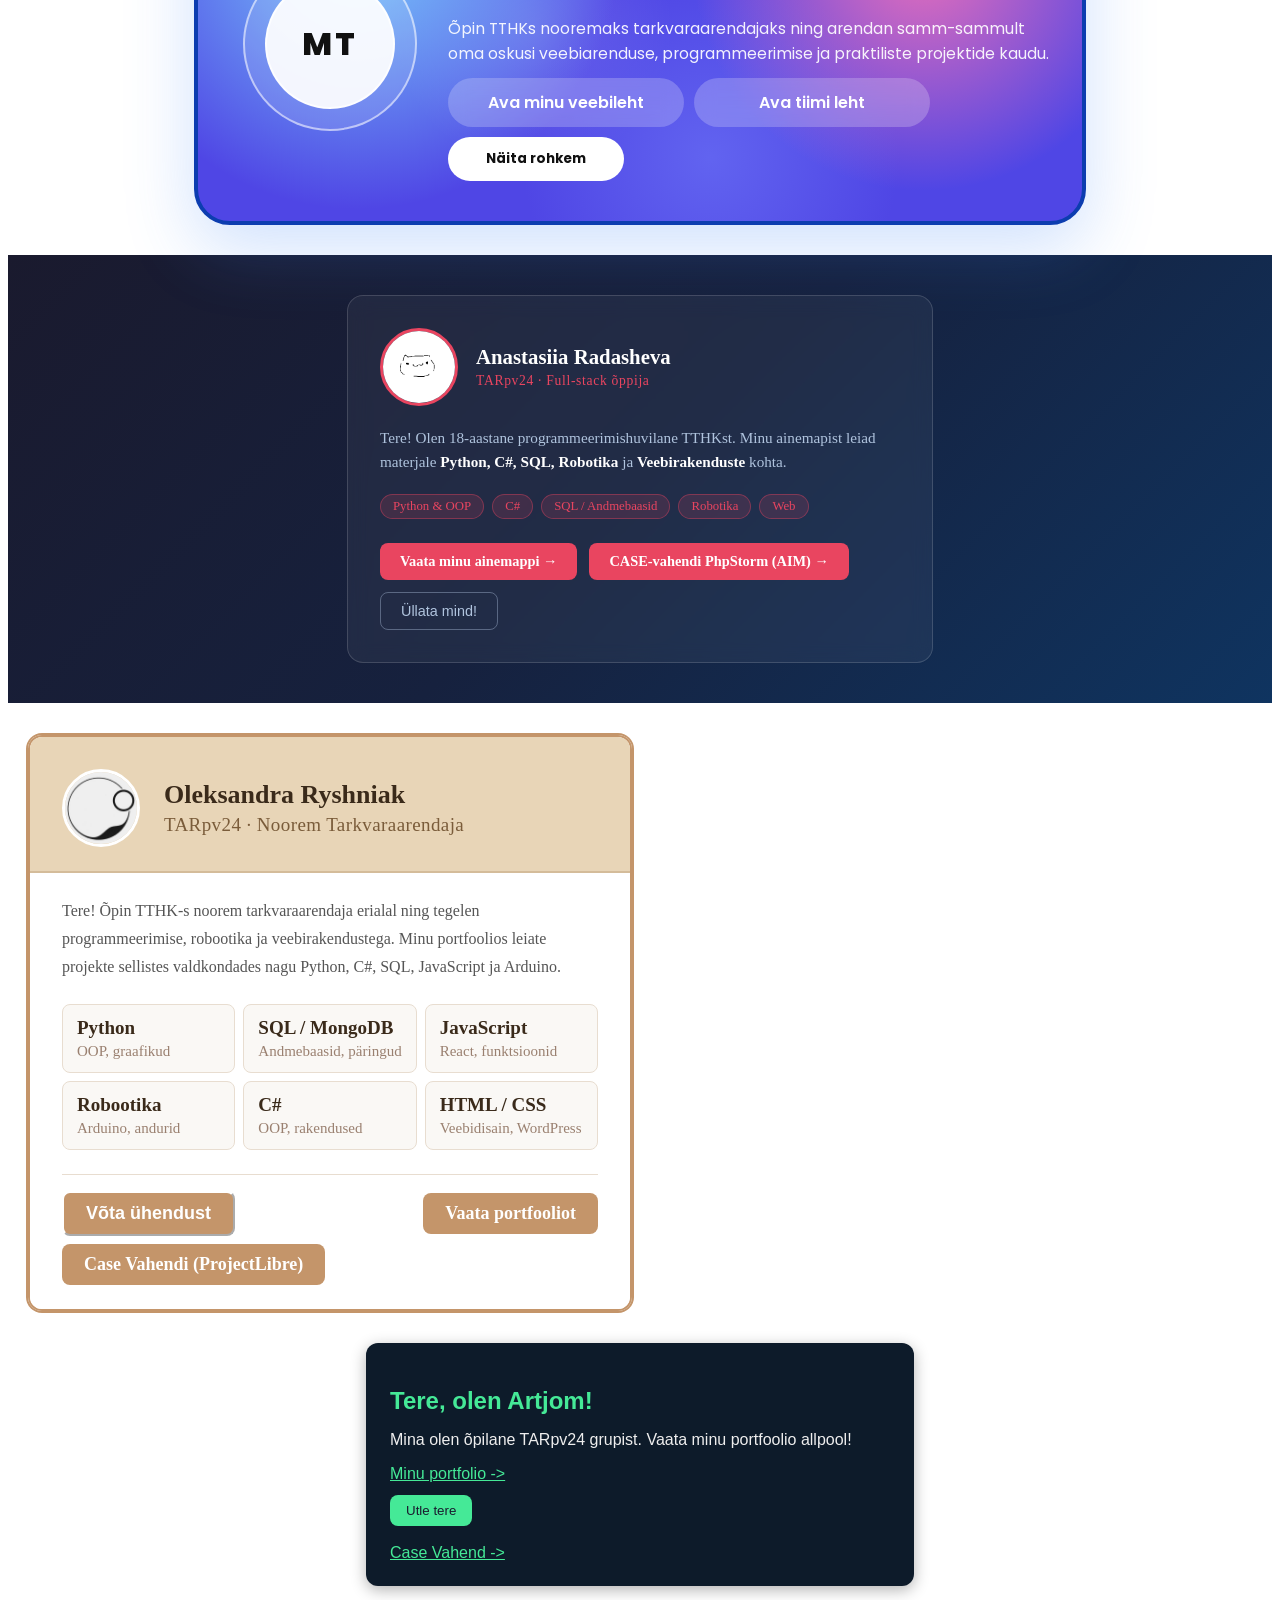
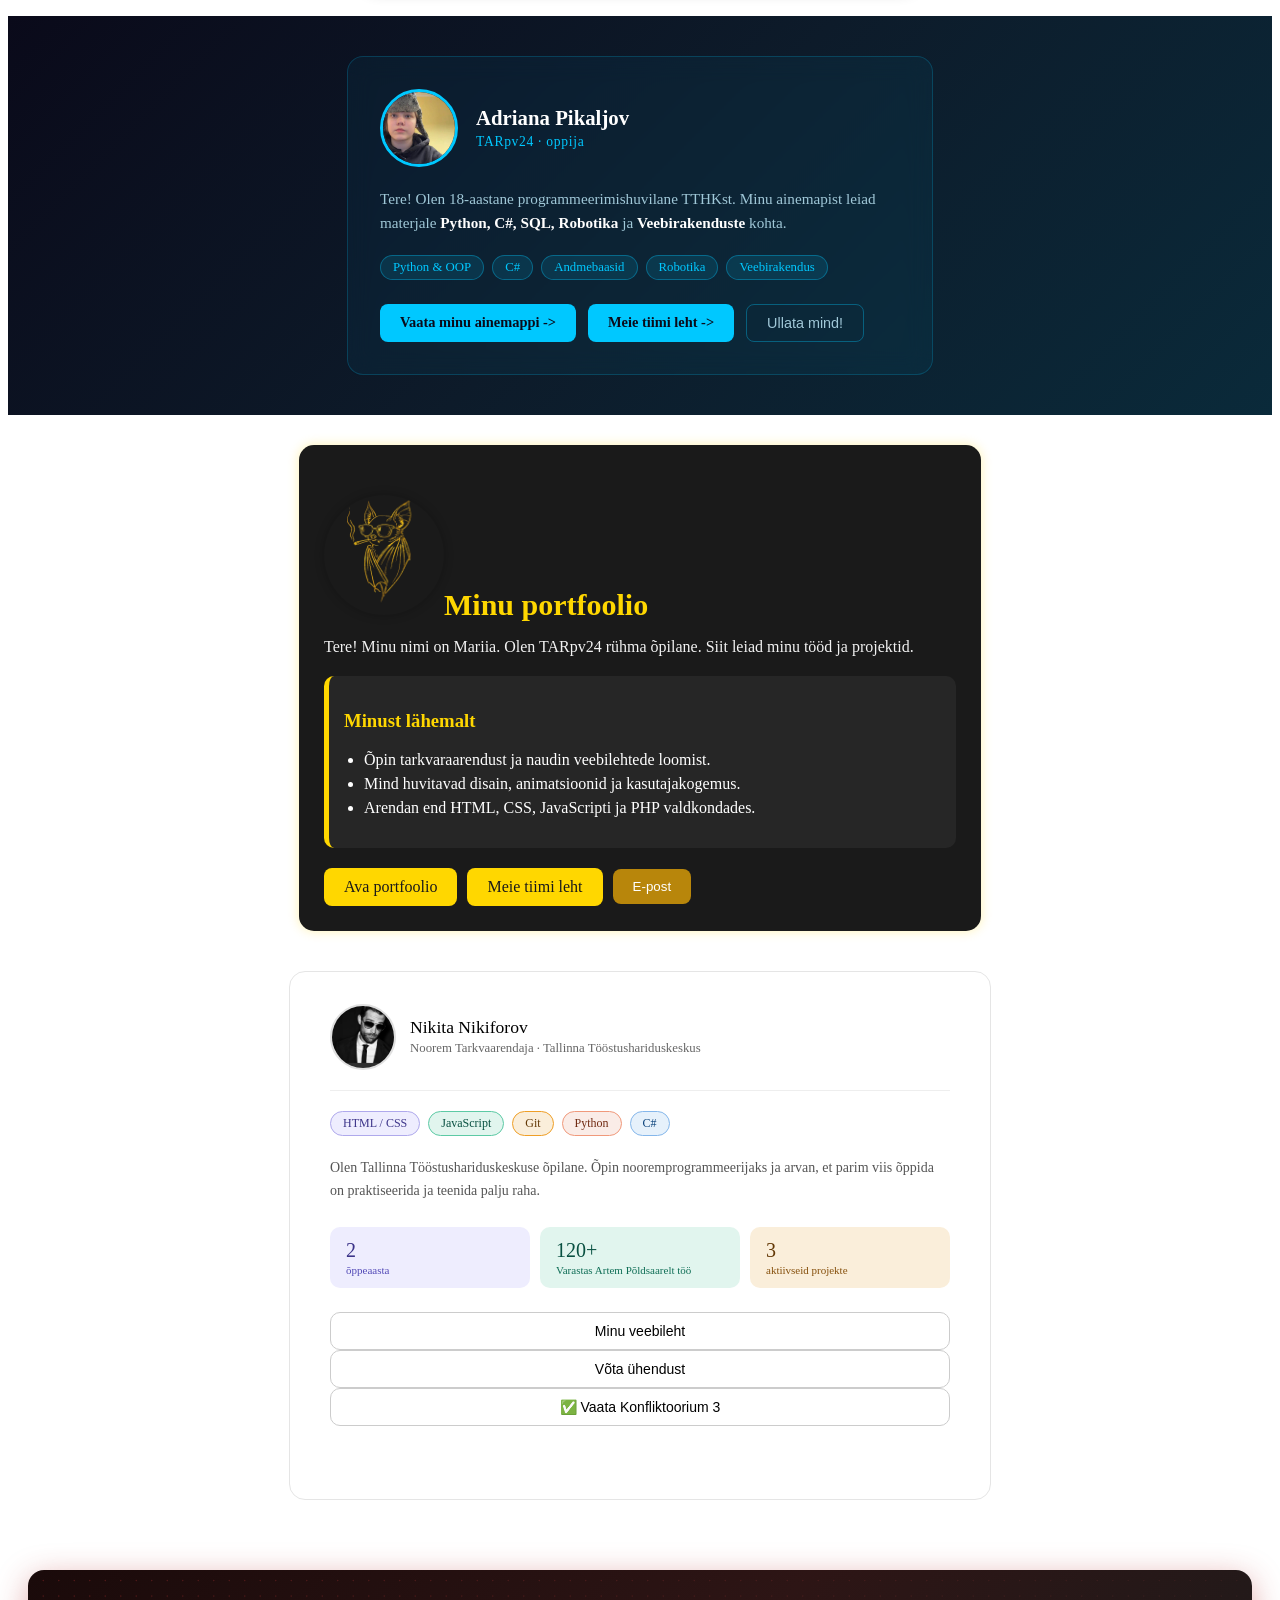
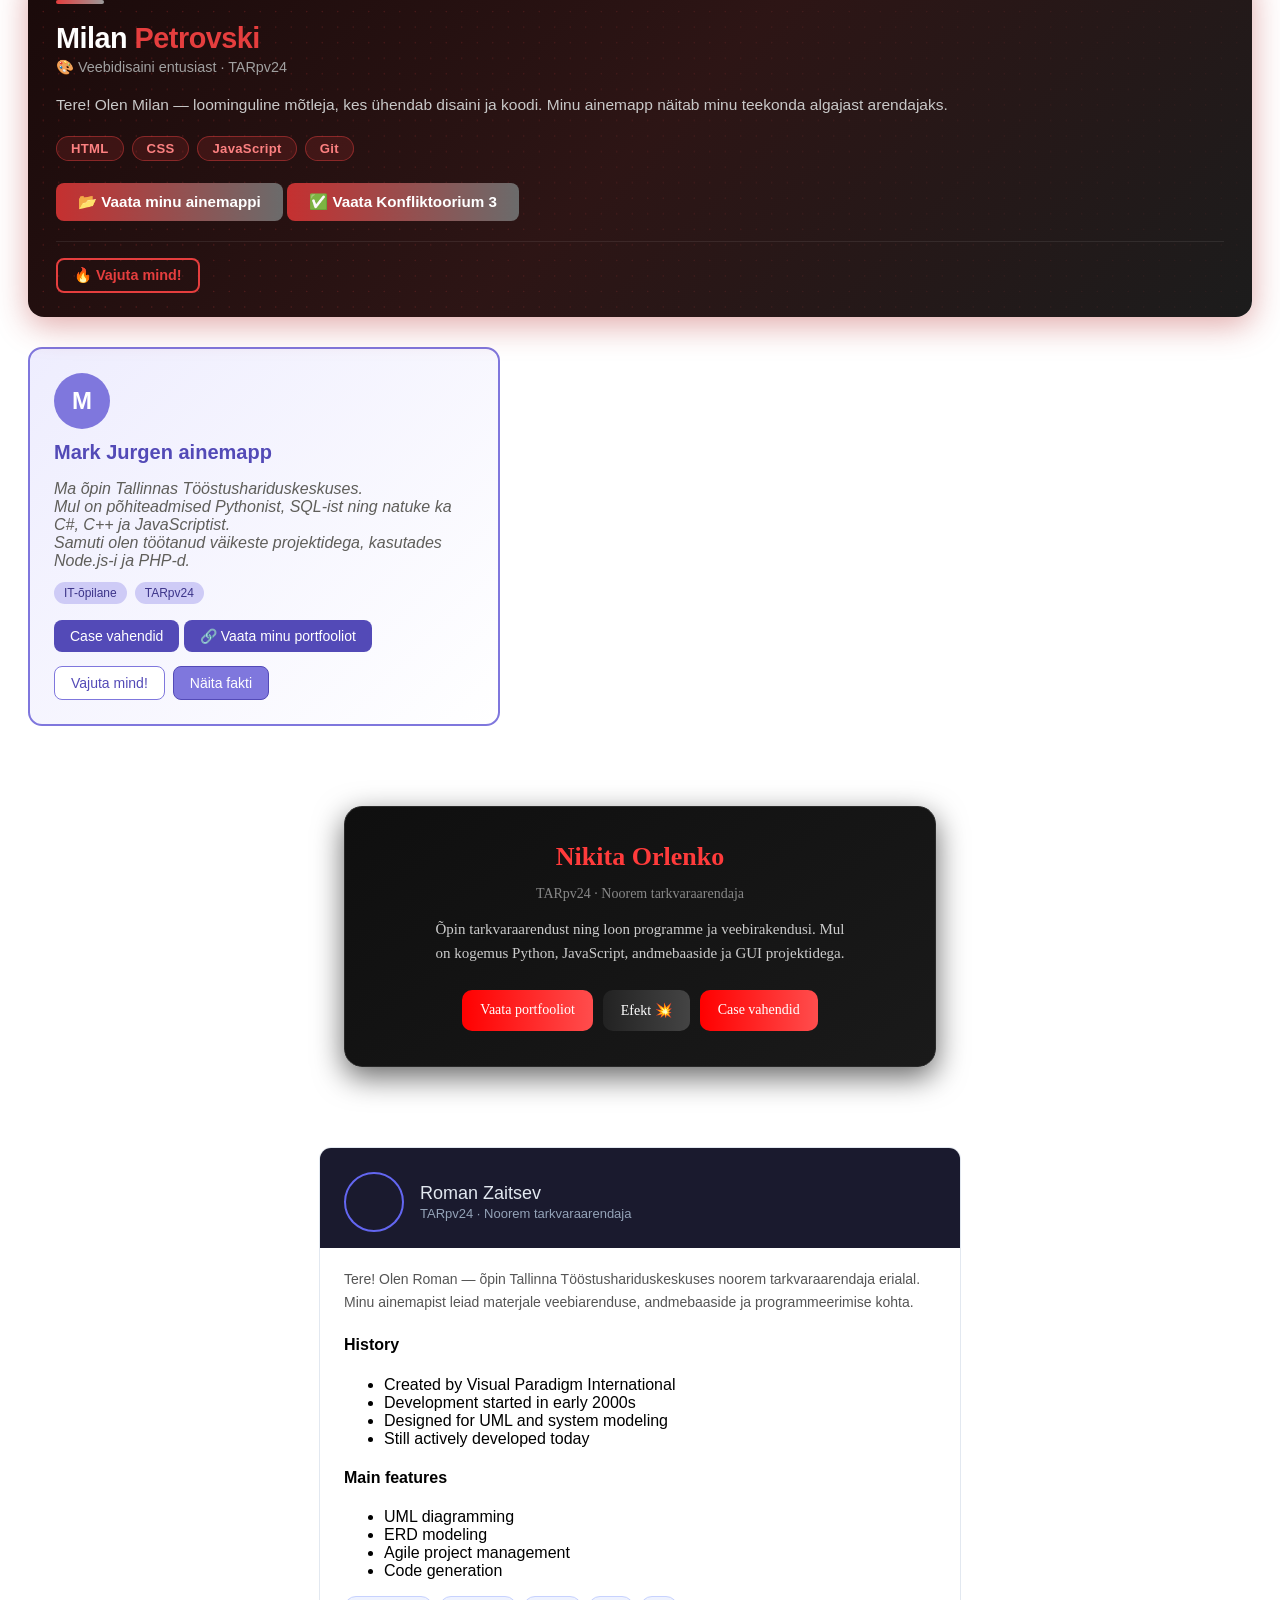
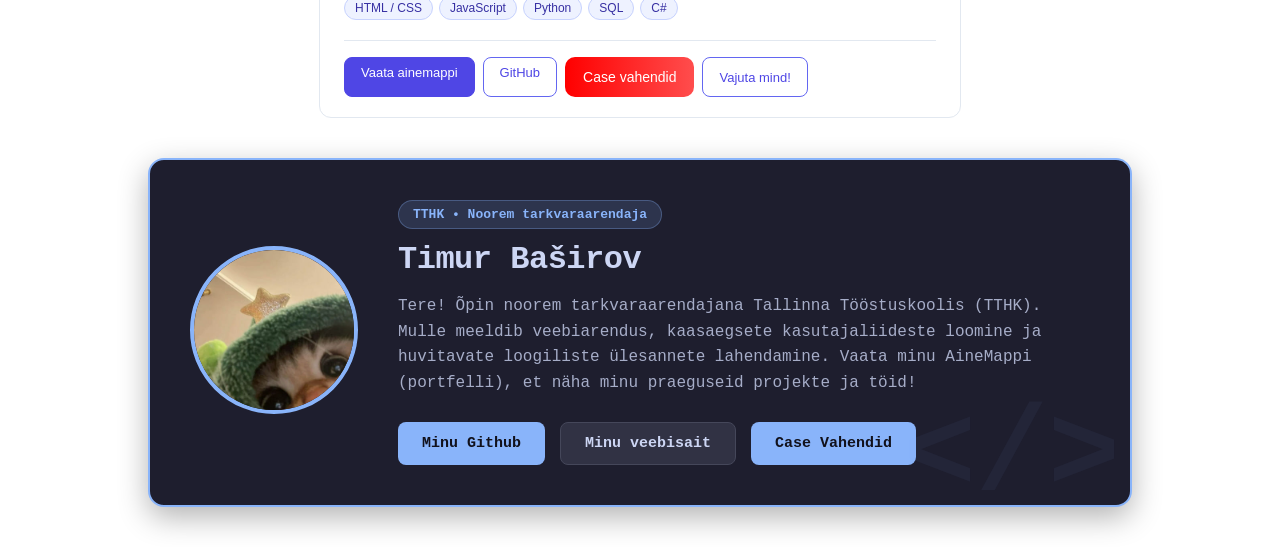
==== commit af943de6: "Merge branch 'main' of github.com:IrinaMerkulova/TARpv24konflict1" ====
--- a/index.html
+++ b/index.html
@@ -167,6 +167,10 @@
                 </p>
 
                 <button onclick="toggleHusseinInfo()">Rohkem infot</button>
+
+                <a href="HDTF/index.html#hussein-drawio" target="_blank" class="hussein-case-link">
+                    CASE-vahend draw.io
+                </a>
 
                 <div id="hussein-more-info" class="hussein-hidden-info">
                     <p>Õpin Tallinna tööshariduskeskuses (TARpv24).</p>
@@ -1035,4 +1039,4 @@
 <!-- Timur Baširov OSA LÕPP -->
 </body>
 
-</html>+</html>
